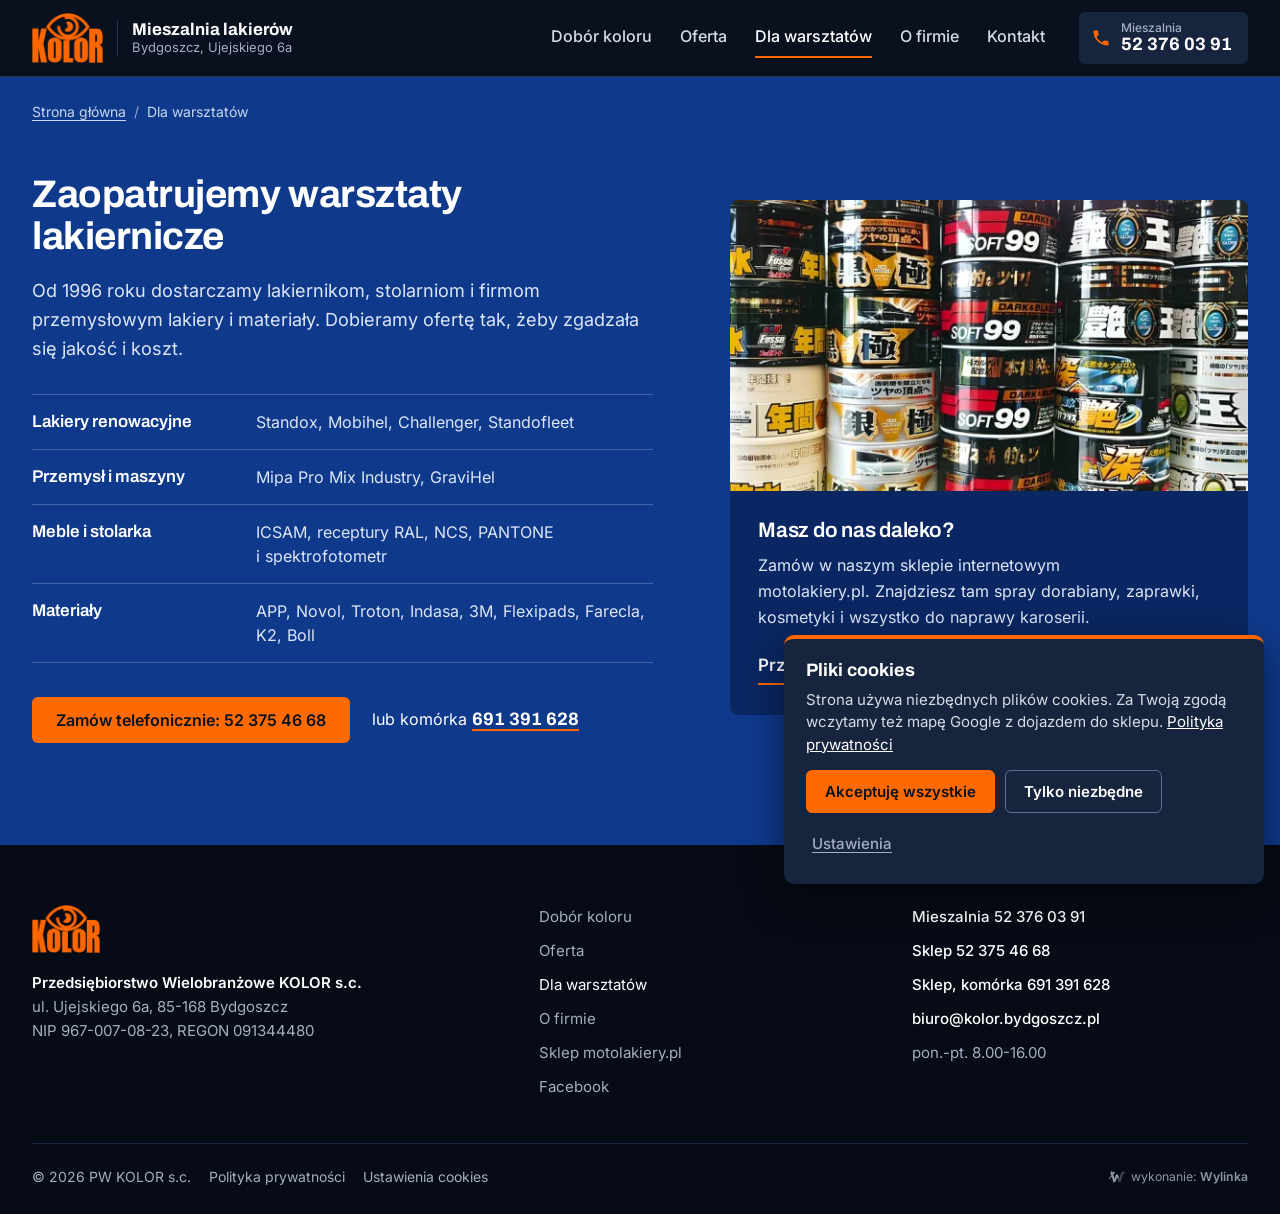
==== dla-warsztatow/index.html @ 421bf683 "Podstrony zamiast jednej strony: dobor-koloru, oferta, dla-warsztatow, o-firmie, kontakt (motyw 1.2." ====
<!doctype html>
<html lang="pl">
<head>
<meta charset="utf-8">
<meta name="viewport" content="width=device-width,initial-scale=1,viewport-fit=cover">
<title>Materiały lakiernicze dla warsztatów Bydgoszcz | KOLOR</title>
<meta name="description" content="Zaopatrzenie warsztatów lakierniczych, stolarni i przemysłu w Bydgoszczy od 1996 roku: Standox, Mobihel, Mipa, GraviHel, ICSAM, Novol, 3M.">
<link rel="canonical" href="https://disaster26.github.io/kolorbydgoszcz-koncepcja/dla-warsztatow/">
<meta name="robots" content="noindex, nofollow">
<meta property="og:type" content="website"><meta property="og:locale" content="pl_PL"><meta property="og:site_name" content="KOLOR - Mieszalnia lakierów">
<meta property="og:title" content="Materiały lakiernicze dla warsztatów Bydgoszcz | KOLOR"><meta property="og:description" content="Zaopatrzenie warsztatów lakierniczych, stolarni i przemysłu w Bydgoszczy od 1996 roku: Standox, Mobihel, Mipa, GraviHel, ICSAM, Novol, 3M."><meta property="og:url" content="https://disaster26.github.io/kolorbydgoszcz-koncepcja/dla-warsztatow/"><meta property="og:image" content="https://disaster26.github.io/kolorbydgoszcz-koncepcja/wp-content/themes/kolor/assets/img/og-kolor.jpg"><meta property="og:image:width" content="1200"><meta property="og:image:height" content="630">
<meta name="twitter:card" content="summary_large_image">
<script type="application/ld+json">{"@context":"https://schema.org","@graph":[{"@type":["AutoPartsStore","Store"],"@id":"https://disaster26.github.io/kolorbydgoszcz-koncepcja/#firma","name":"KOLOR - Mieszalnia lakierów","legalName":"Przedsiębiorstwo Wielobranżowe KOLOR s.c.","url":"https://disaster26.github.io/kolorbydgoszcz-koncepcja/","logo":"https://disaster26.github.io/kolorbydgoszcz-koncepcja/wp-content/themes/kolor/assets/img/logo-512.png","image":"https://disaster26.github.io/kolorbydgoszcz-koncepcja/wp-content/themes/kolor/assets/img/og-kolor.jpg","telephone":"+48 52 376 03 91","email":"biuro@kolor.bydgoszcz.pl","foundingDate":"1996","address":{"@type":"PostalAddress","streetAddress":"Ujejskiego 6a","postalCode":"85-168","addressLocality":"Bydgoszcz","addressRegion":"kujawsko-pomorskie","addressCountry":"PL"},"geo":{"@type":"GeoCoordinates","latitude":53.10901,"longitude":18.01024},"hasMap":"https://www.google.com/maps/search/?api=1\u0026query=Kolor%20s.c.%20Mieszalnia%20lakier%C3%B3w%20samochodowych%2C%20Ujejskiego%206a%2C%2085-168%20Bydgoszcz","openingHoursSpecification":[{"@type":"OpeningHoursSpecification","dayOfWeek":["Monday","Tuesday","Wednesday","Thursday","Friday"],"opens":"08:00","closes":"16:00"}],"taxID":"9670070823","contactPoint":[{"@type":"ContactPoint","telephone":"+48 52 376 03 91","contactType":"customer service","name":"Mieszalnia lakierów","areaServed":"PL","availableLanguage":"pl"},{"@type":"ContactPoint","telephone":"+48 52 375 46 68","contactType":"sales","name":"Sklep","areaServed":"PL","availableLanguage":"pl"},{"@type":"ContactPoint","telephone":"+48 691 391 628","contactType":"sales","name":"Sklep - telefon komórkowy","areaServed":"PL","availableLanguage":"pl"}],"sameAs":["https://www.facebook.com/PW-Kolor-lakiery-i-kosmetyki-samochodowe-467983583241650/","https://motolakiery.pl/"],"knowsAbout":["mieszalnia lakierów","dobór koloru lakieru","lakier w sprayu na zamówienie","lakiery samochodowe","lakiery motocyklowe","lakiery do mebli RAL NCS","lakiery przemysłowe","materiały lakiernicze"],"priceRange":"$$","identifier":[{"@type":"PropertyValue","propertyID":"REGON","value":"091344480"}]},{"@type":"BreadcrumbList","itemListElement":[{"@type":"ListItem","position":1,"name":"Strona główna","item":"https://disaster26.github.io/kolorbydgoszcz-koncepcja/"},{"@type":"ListItem","position":2,"name":"Dla warsztatów","item":"https://disaster26.github.io/kolorbydgoszcz-koncepcja/dla-warsztatow/"}]}]}</script>
<meta name="theme-color" content="#0A1220">
<link rel="icon" href="https://disaster26.github.io/kolorbydgoszcz-koncepcja/wp-content/themes/kolor/assets/img/favicon.png" type="image/png">
<link rel="apple-touch-icon" href="https://disaster26.github.io/kolorbydgoszcz-koncepcja/wp-content/themes/kolor/assets/img/apple-touch-icon.png">
<link rel="preload" as="font" type="font/woff2" href="https://disaster26.github.io/kolorbydgoszcz-koncepcja/wp-content/themes/kolor/assets/fonts/archivo-700-rdzen.woff2" crossorigin>
<link rel="preload" as="font" type="font/woff2" href="https://disaster26.github.io/kolorbydgoszcz-koncepcja/wp-content/themes/kolor/assets/fonts/archivo-700-pl.woff2" crossorigin>
<link rel="preload" as="font" type="font/woff2" href="https://disaster26.github.io/kolorbydgoszcz-koncepcja/wp-content/themes/kolor/assets/fonts/archivo-600-rdzen.woff2" crossorigin>
<link rel="preload" as="font" type="font/woff2" href="https://disaster26.github.io/kolorbydgoszcz-koncepcja/wp-content/themes/kolor/assets/fonts/archivo-600-pl.woff2" crossorigin>
<link rel="preload" as="font" type="font/woff2" href="https://disaster26.github.io/kolorbydgoszcz-koncepcja/wp-content/themes/kolor/assets/fonts/inter-400-rdzen.woff2" crossorigin>
<link rel="preload" as="font" type="font/woff2" href="https://disaster26.github.io/kolorbydgoszcz-koncepcja/wp-content/themes/kolor/assets/fonts/inter-400-pl.woff2" crossorigin>
<link rel="preload" as="font" type="font/woff2" href="https://disaster26.github.io/kolorbydgoszcz-koncepcja/wp-content/themes/kolor/assets/fonts/inter-500-rdzen.woff2" crossorigin>
<link rel="preload" as="font" type="font/woff2" href="https://disaster26.github.io/kolorbydgoszcz-koncepcja/wp-content/themes/kolor/assets/fonts/inter-500-pl.woff2" crossorigin>
<link rel="preload" as="font" type="font/woff2" href="https://disaster26.github.io/kolorbydgoszcz-koncepcja/wp-content/themes/kolor/assets/fonts/inter-600-rdzen.woff2" crossorigin>
<link rel="preload" as="font" type="font/woff2" href="https://disaster26.github.io/kolorbydgoszcz-koncepcja/wp-content/themes/kolor/assets/fonts/inter-600-pl.woff2" crossorigin>
<style id="kl-css">/* 1.1: fonty w małych plikach rdzenia (ASCII + polskie znaki), pełne pliki tylko dla rzadkich znaków (rozłączne unicode-range) */
@font-face{font-family:"Archivo";font-style:normal;font-weight:600;font-display:swap;src:url(https://disaster26.github.io/kolorbydgoszcz-koncepcja/wp-content/themes/kolor/assets/fonts/archivo-latin-ext-600-normal.woff2) format("woff2");unicode-range:U+0100-0101,U+0103,U+0108-0117,U+011A-0130,U+0132-0140,U+0145-0151,U+0154-0159,U+015C-0178,U+017D-017F,U+018F,U+0192,U+019D,U+01A0-01A1,U+01AF-01B0,U+01C4-01DC,U+01E6-01E7,U+01EA-01EB,U+01FA-021B,U+022A-022D,U+0230-0233,U+0237,U+0259,U+0272,U+1E24-1E25,U+1E62-1E63,U+1E6C-1E6D,U+1E80-1E85,U+1E9E,U+1EF2-1EF9,U+2020,U+20A1,U+20A3-20A4,U+20A6-20A7,U+20A9,U+20AB,U+20AD,U+20B1-20B2,U+20B5,U+20B9-20BA,U+20BC-20BD,U+2113}
@font-face{font-family:"Archivo";font-style:normal;font-weight:600;font-display:swap;src:url(https://disaster26.github.io/kolorbydgoszcz-koncepcja/wp-content/themes/kolor/assets/fonts/archivo-latin-600-normal.woff2) format("woff2");unicode-range:U+000D,U+00A1-00A8,U+00AA,U+00AC-00AF,U+00B1-00B6,U+00B8-00BA,U+00BC-00D2,U+00D4-00D6,U+00D8-00F2,U+00F4-00FF,U+0102,U+0131,U+0152-0153,U+02BC,U+02C6,U+02DA,U+02DC,U+0300-0301,U+0303-0304,U+0308-0309,U+0323,U+2009,U+201A,U+2032-2033,U+2039-203A,U+2044,U+2074,U+2122,U+2191,U+2193,U+2212,U+2215,U+FEFF}
@font-face{font-family:"Archivo";font-style:normal;font-weight:600;font-display:swap;src:url(https://disaster26.github.io/kolorbydgoszcz-koncepcja/wp-content/themes/kolor/assets/fonts/archivo-600-rdzen.woff2) format("woff2");unicode-range:U+0020-007E,U+00A0,U+00A9,U+00AB,U+00B0,U+00B7,U+00BB,U+00D3,U+00D7,U+00F3,U+2013-2014,U+2018-2019,U+201C-201E,U+2022,U+2026,U+20AC}
@font-face{font-family:"Archivo";font-style:normal;font-weight:600;font-display:swap;src:url(https://disaster26.github.io/kolorbydgoszcz-koncepcja/wp-content/themes/kolor/assets/fonts/archivo-600-pl.woff2) format("woff2");unicode-range:U+0104-0107,U+0118-0119,U+0141-0144,U+015A-015B,U+0179-017C}
@font-face{font-family:"Archivo";font-style:normal;font-weight:700;font-display:swap;src:url(https://disaster26.github.io/kolorbydgoszcz-koncepcja/wp-content/themes/kolor/assets/fonts/archivo-latin-ext-700-normal.woff2) format("woff2");unicode-range:U+0100-0101,U+0103,U+0108-0117,U+011A-0130,U+0132-0140,U+0145-0151,U+0154-0159,U+015C-0178,U+017D-017F,U+018F,U+0192,U+019D,U+01A0-01A1,U+01AF-01B0,U+01C4-01DC,U+01E6-01E7,U+01EA-01EB,U+01FA-021B,U+022A-022D,U+0230-0233,U+0237,U+0259,U+0272,U+1E24-1E25,U+1E62-1E63,U+1E6C-1E6D,U+1E80-1E85,U+1E9E,U+1EF2-1EF9,U+2020,U+20A1,U+20A3-20A4,U+20A6-20A7,U+20A9,U+20AB,U+20AD,U+20B1-20B2,U+20B5,U+20B9-20BA,U+20BC-20BD,U+2113}
@font-face{font-family:"Archivo";font-style:normal;font-weight:700;font-display:swap;src:url(https://disaster26.github.io/kolorbydgoszcz-koncepcja/wp-content/themes/kolor/assets/fonts/archivo-latin-700-normal.woff2) format("woff2");unicode-range:U+000D,U+00A1-00A8,U+00AA,U+00AC-00AF,U+00B1-00B6,U+00B8-00BA,U+00BC-00D2,U+00D4-00D6,U+00D8-00F2,U+00F4-00FF,U+0102,U+0131,U+0152-0153,U+02BC,U+02C6,U+02DA,U+02DC,U+0300-0301,U+0303-0304,U+0308-0309,U+0323,U+2009,U+201A,U+2032-2033,U+2039-203A,U+2044,U+2074,U+2122,U+2191,U+2193,U+2212,U+2215,U+FEFF}
@font-face{font-family:"Archivo";font-style:normal;font-weight:700;font-display:swap;src:url(https://disaster26.github.io/kolorbydgoszcz-koncepcja/wp-content/themes/kolor/assets/fonts/archivo-700-rdzen.woff2) format("woff2");unicode-range:U+0020-007E,U+00A0,U+00A9,U+00AB,U+00B0,U+00B7,U+00BB,U+00D3,U+00D7,U+00F3,U+2013-2014,U+2018-2019,U+201C-201E,U+2022,U+2026,U+20AC}
@font-face{font-family:"Archivo";font-style:normal;font-weight:700;font-display:swap;src:url(https://disaster26.github.io/kolorbydgoszcz-koncepcja/wp-content/themes/kolor/assets/fonts/archivo-700-pl.woff2) format("woff2");unicode-range:U+0104-0107,U+0118-0119,U+0141-0144,U+015A-015B,U+0179-017C}
@font-face{font-family:"Inter";font-style:normal;font-weight:400;font-display:swap;src:url(https://disaster26.github.io/kolorbydgoszcz-koncepcja/wp-content/themes/kolor/assets/fonts/inter-latin-ext-400-normal.woff2) format("woff2");unicode-range:U+0100-0103,U+0108-0117,U+011A-0130,U+0132-0140,U+0145-0148,U+014A-0151,U+0154-0159,U+015C-0178,U+017D-01C3,U+01C5-0254,U+0256-027B,U+027E-0284,U+0286-0290,U+0292-02A4,U+02A6-02BA,U+02BD-02C5,U+02C7-02CC,U+02CE-02D7,U+02DD-02FF,U+1D00,U+1D0D,U+1D1B,U+1D43,U+1D47-1D49,U+1D4D,U+1D4F-1D50,U+1D52,U+1D56-1D58,U+1D5B,U+1D62-1D65,U+1D9C,U+1DA0,U+1DBB,U+1DBF,U+1E00-1E9B,U+1E9D-1E9F,U+1EF2-1EFF,U+2020,U+20A0-20AB,U+20AD-20AF,U+20B1-20B5,U+20B8-20BA,U+20BC-20BF,U+2113,U+2C7C,U+2C7F,U+A7FF}
@font-face{font-family:"Inter";font-style:normal;font-weight:400;font-display:swap;src:url(https://disaster26.github.io/kolorbydgoszcz-koncepcja/wp-content/themes/kolor/assets/fonts/inter-latin-400-normal.woff2) format("woff2");unicode-range:U+00A1-00A8,U+00AA,U+00AC,U+00AE-00AF,U+00B1-00B6,U+00B8-00BA,U+00BC-00D2,U+00D4-00D6,U+00D8-00F2,U+00F4-00FF,U+0131,U+0152-0153,U+02BB-02BC,U+02C6,U+02DA,U+02DC,U+0300-0301,U+0303-0304,U+0308-0309,U+0323,U+2002,U+2009,U+200B,U+201A,U+2032-2033,U+2039-203A,U+2044,U+2122,U+2191,U+2193,U+2212,U+FEFF}
@font-face{font-family:"Inter";font-style:normal;font-weight:400;font-display:swap;src:url(https://disaster26.github.io/kolorbydgoszcz-koncepcja/wp-content/themes/kolor/assets/fonts/inter-400-rdzen.woff2) format("woff2");unicode-range:U+0020-007E,U+00A0,U+00A9,U+00AB,U+00B0,U+00B7,U+00BB,U+00D3,U+00D7,U+00F3,U+2013-2014,U+2018-2019,U+201C-201E,U+2022,U+2026,U+20AC}
@font-face{font-family:"Inter";font-style:normal;font-weight:400;font-display:swap;src:url(https://disaster26.github.io/kolorbydgoszcz-koncepcja/wp-content/themes/kolor/assets/fonts/inter-400-pl.woff2) format("woff2");unicode-range:U+0104-0107,U+0118-0119,U+0141-0144,U+015A-015B,U+0179-017C}
@font-face{font-family:"Inter";font-style:normal;font-weight:500;font-display:swap;src:url(https://disaster26.github.io/kolorbydgoszcz-koncepcja/wp-content/themes/kolor/assets/fonts/inter-latin-ext-500-normal.woff2) format("woff2");unicode-range:U+0100-0103,U+0108-0117,U+011A-0130,U+0132-0140,U+0145-0148,U+014A-0151,U+0154-0159,U+015C-0178,U+017D-01C3,U+01C5-0254,U+0256-027B,U+027E-0284,U+0286-0290,U+0292-02A4,U+02A6-02BA,U+02BD-02C5,U+02C7-02CC,U+02CE-02D7,U+02DD-02FF,U+1D00,U+1D0D,U+1D1B,U+1D43,U+1D47-1D49,U+1D4D,U+1D4F-1D50,U+1D52,U+1D56-1D58,U+1D5B,U+1D62-1D65,U+1D9C,U+1DA0,U+1DBB,U+1DBF,U+1E00-1E9B,U+1E9D-1E9F,U+1EF2-1EFF,U+2020,U+20A0-20AB,U+20AD-20AF,U+20B1-20B5,U+20B8-20BA,U+20BC-20BF,U+2113,U+2C7C,U+2C7F,U+A7FF}
@font-face{font-family:"Inter";font-style:normal;font-weight:500;font-display:swap;src:url(https://disaster26.github.io/kolorbydgoszcz-koncepcja/wp-content/themes/kolor/assets/fonts/inter-latin-500-normal.woff2) format("woff2");unicode-range:U+00A1-00A8,U+00AA,U+00AC,U+00AE-00AF,U+00B1-00B6,U+00B8-00BA,U+00BC-00D2,U+00D4-00D6,U+00D8-00F2,U+00F4-00FF,U+0131,U+0152-0153,U+02BB-02BC,U+02C6,U+02DA,U+02DC,U+0300-0301,U+0303-0304,U+0308-0309,U+0323,U+2002,U+2009,U+200B,U+201A,U+2032-2033,U+2039-203A,U+2044,U+2122,U+2191,U+2193,U+2212,U+FEFF}
@font-face{font-family:"Inter";font-style:normal;font-weight:500;font-display:swap;src:url(https://disaster26.github.io/kolorbydgoszcz-koncepcja/wp-content/themes/kolor/assets/fonts/inter-500-rdzen.woff2) format("woff2");unicode-range:U+0020-007E,U+00A0,U+00A9,U+00AB,U+00B0,U+00B7,U+00BB,U+00D3,U+00D7,U+00F3,U+2013-2014,U+2018-2019,U+201C-201E,U+2022,U+2026,U+20AC}
@font-face{font-family:"Inter";font-style:normal;font-weight:500;font-display:swap;src:url(https://disaster26.github.io/kolorbydgoszcz-koncepcja/wp-content/themes/kolor/assets/fonts/inter-500-pl.woff2) format("woff2");unicode-range:U+0104-0107,U+0118-0119,U+0141-0144,U+015A-015B,U+0179-017C}
@font-face{font-family:"Inter";font-style:normal;font-weight:600;font-display:swap;src:url(https://disaster26.github.io/kolorbydgoszcz-koncepcja/wp-content/themes/kolor/assets/fonts/inter-latin-ext-600-normal.woff2) format("woff2");unicode-range:U+0100-0103,U+0108-0117,U+011A-0130,U+0132-0140,U+0145-0148,U+014A-0151,U+0154-0159,U+015C-0178,U+017D-01C3,U+01C5-0254,U+0256-027B,U+027E-0284,U+0286-0290,U+0292-02A4,U+02A6-02BA,U+02BD-02C5,U+02C7-02CC,U+02CE-02D7,U+02DD-02FF,U+1D00,U+1D0D,U+1D1B,U+1D43,U+1D47-1D49,U+1D4D,U+1D4F-1D50,U+1D52,U+1D56-1D58,U+1D5B,U+1D62-1D65,U+1D9C,U+1DA0,U+1DBB,U+1DBF,U+1E00-1E9B,U+1E9D-1E9F,U+1EF2-1EFF,U+2020,U+20A0-20AB,U+20AD-20AF,U+20B1-20B5,U+20B8-20BA,U+20BC-20BF,U+2113,U+2C7C,U+2C7F,U+A7FF}
@font-face{font-family:"Inter";font-style:normal;font-weight:600;font-display:swap;src:url(https://disaster26.github.io/kolorbydgoszcz-koncepcja/wp-content/themes/kolor/assets/fonts/inter-latin-600-normal.woff2) format("woff2");unicode-range:U+00A1-00A8,U+00AA,U+00AC,U+00AE-00AF,U+00B1-00B6,U+00B8-00BA,U+00BC-00D2,U+00D4-00D6,U+00D8-00F2,U+00F4-00FF,U+0131,U+0152-0153,U+02BB-02BC,U+02C6,U+02DA,U+02DC,U+0300-0301,U+0303-0304,U+0308-0309,U+0323,U+2002,U+2009,U+200B,U+201A,U+2032-2033,U+2039-203A,U+2044,U+2122,U+2191,U+2193,U+2212,U+FEFF}
@font-face{font-family:"Inter";font-style:normal;font-weight:600;font-display:swap;src:url(https://disaster26.github.io/kolorbydgoszcz-koncepcja/wp-content/themes/kolor/assets/fonts/inter-600-rdzen.woff2) format("woff2");unicode-range:U+0020-007E,U+00A0,U+00A9,U+00AB,U+00B0,U+00B7,U+00BB,U+00D3,U+00D7,U+00F3,U+2013-2014,U+2018-2019,U+201C-201E,U+2022,U+2026,U+20AC}
@font-face{font-family:"Inter";font-style:normal;font-weight:600;font-display:swap;src:url(https://disaster26.github.io/kolorbydgoszcz-koncepcja/wp-content/themes/kolor/assets/fonts/inter-600-pl.woff2) format("woff2");unicode-range:U+0104-0107,U+0118-0119,U+0141-0144,U+015A-015B,U+0179-017C}
:root{
  --or:#FF6600;
  --btn:#E25500;
  --btn-h:#C94B00;
  --ink:#1E2124;
  --tx:#33383D;
  --mut:#5D646B;
  --line:#DADDE1;
  --jasna:#EEF0F2;
  --ciemna:#24282C;
  --hh:76px;
  --r:8px;
  --fh:"Archivo",system-ui,sans-serif;
  --fb:"Inter",system-ui,-apple-system,"Segoe UI",Roboto,sans-serif;
}
*,*::before,*::after{box-sizing:border-box}
html{scroll-behavior:smooth;scroll-padding-top:calc(var(--hh) + 8px);-webkit-text-size-adjust:100%}
body{margin:0;font:400 17px/1.6 var(--fb);color:var(--tx);background:#fff;overflow-x:hidden}
img{display:block;max-width:100%;height:auto}
a{color:inherit}
h1,h2,h3{font-family:var(--fh);color:var(--ink);margin:0;font-weight:700;letter-spacing:-.012em}
h2{font-size:clamp(30px,3vw,44px);line-height:1.1}
h3{font-size:21px;line-height:1.25;font-weight:600}
p{margin:0 0 1em}
.skip{position:absolute;left:-9999px}
.skip:focus{left:12px;top:12px;z-index:200;background:#fff;padding:8px 12px}
.wrap{width:min(1280px,100% - 64px);margin-inline:auto}
:focus-visible{outline:3px solid var(--or);outline-offset:2px}
.duzy{font-size:18px;line-height:1.6}
/* przyciski */
.btn{display:inline-flex;align-items:center;justify-content:center;gap:8px;font:600 16px/1 var(--fb);text-decoration:none;border-radius:6px;padding:15px 24px;border:0;cursor:pointer;transition:background .15s,color .15s;white-space:nowrap}
.btn-glowny{background:var(--btn);color:#fff}
.btn-glowny:hover{background:var(--btn-h)}
.btn-duzy{font-size:17px;padding:19px 32px}
.link-strz{display:inline-flex;align-items:center;gap:10px;font-weight:600;color:var(--ink);text-decoration:none;border-bottom:2px solid var(--or);padding-bottom:4px}
.link-strz svg{width:18px;height:18px;fill:none;stroke:currentColor;stroke-width:2;transition:transform .15s}
.link-strz:hover svg{transform:translateX(3px)}
.link-strz.jasny{color:#fff}
/* nagłówek */
.top{position:sticky;top:0;z-index:50;background:rgba(255,255,255,.97);box-shadow:0 1px 0 var(--line);backdrop-filter:saturate(1.2) blur(6px)}
.top-in{height:var(--hh);display:flex;align-items:center;gap:34px;width:min(1280px,100% - 64px);margin-inline:auto}
.logo{display:flex;align-items:center;gap:14px;text-decoration:none;flex:none}
.logo img{height:50px;width:auto}
.logo-tx{display:flex;flex-direction:column;line-height:1.2;padding-left:14px;border-left:1px solid var(--line)}
.logo-tx b{font:700 17px/1.15 var(--fh);color:var(--ink)}
.logo-tx span{font-size:13px;color:var(--mut)}
.nav{display:flex;gap:28px;margin-left:auto}
.nav a{text-decoration:none;font-weight:500;font-size:16px;color:var(--tx);padding:6px 0;border-bottom:2px solid transparent;white-space:nowrap}
.nav a:hover{border-color:var(--or);color:var(--ink)}
.top-tel{display:flex;align-items:center;gap:10px;text-decoration:none;color:var(--ink);white-space:nowrap;background:var(--jasna);padding:9px 16px 9px 12px;border-radius:6px}
.top-tel:hover{background:#E3E6E9}
.top-tel svg{width:20px;height:20px;fill:var(--btn);flex:none}
.top-tel span{display:flex;flex-direction:column;font:700 18px/1.1 var(--fh)}
.top-tel small{font:500 12px/1.2 var(--fb);color:var(--mut)}
.burger{display:none;width:46px;height:46px;border:0;background:none;padding:11px;cursor:pointer;margin-right:-8px}
.burger span{display:block;height:2px;background:var(--ink);margin:5px 0;border-radius:2px;transition:transform .2s,opacity .2s}
.burger[aria-expanded="true"] span:nth-child(1){transform:translateY(7px) rotate(45deg)}
.burger[aria-expanded="true"] span:nth-child(2){opacity:0}
.burger[aria-expanded="true"] span:nth-child(3){transform:translateY(-7px) rotate(-45deg)}
.menu-mob{position:absolute;left:0;right:0;top:100%;box-shadow:0 18px 30px rgba(20,24,28,.18);border-top:1px solid var(--line);background:#fff;padding:6px 20px 24px;max-height:calc(100svh - var(--hh));overflow:auto}
.menu-mob nav a{display:block;padding:13px 2px;font:600 20px/1.3 var(--fh);color:var(--ink);text-decoration:none;border-bottom:1px solid var(--line)}
.menu-mob-kontakt{display:grid;gap:14px;margin-top:20px}
.menu-mob-kontakt .btn{width:100%;padding:17px}
.menu-mob-tel{display:grid;grid-template-columns:1fr 1fr;gap:10px}
.menu-mob-tel a{display:flex;flex-direction:column;text-decoration:none;background:var(--jasna);border-radius:6px;padding:10px 14px;font:700 18px/1.2 var(--fh);color:var(--ink)}
.menu-mob-tel small{font:500 13px/1.3 var(--fb);color:var(--mut)}
.menu-mob-godz{margin:0;font-size:15px;color:var(--mut);text-align:center;line-height:1.5}
/* hero */
.hero{position:relative;height:calc(100svh - var(--hh));min-height:560px;overflow:hidden;background:#2b2f33;display:flex;align-items:flex-end}
.hero-foto{position:absolute;inset:0;touch-action:pan-y}
.slide{position:absolute;inset:0;margin:0;opacity:0;transition:opacity 1.1s ease}
.slide.on{opacity:1}
.slide picture{display:contents}
.slide img{width:100%;height:100%;object-fit:cover;object-position:60% 50%}
.hero-foto::after{content:"";position:absolute;inset:0;pointer-events:none;background:linear-gradient(90deg,rgba(18,20,23,.78) 0%,rgba(18,20,23,.55) 34%,rgba(18,20,23,.12) 62%,rgba(18,20,23,0) 78%),linear-gradient(0deg,rgba(18,20,23,.5) 0%,rgba(18,20,23,0) 45%)}
.hero-in{position:relative;z-index:2;width:min(1280px,100% - 64px);margin:0 auto;padding-bottom:clamp(56px,10vh,110px)}
.hero h1{color:#fff;font-size:clamp(46px,4.7vw,80px);line-height:1.04;max-width:10.5em;letter-spacing:-.008em}
.hero .lead{color:rgba(255,255,255,.94);font-size:clamp(17px,1.3vw,20px);line-height:1.55;max-width:33em;margin:24px 0 34px}
.hero-akcje{display:flex;align-items:center;gap:28px;flex-wrap:wrap}
.hero-adr{margin:0;color:#fff;font-weight:600;line-height:1.35;padding-left:18px;border-left:3px solid var(--or)}
.hero-adr span{display:block;font-weight:400;color:rgba(255,255,255,.85);font-size:15px}
.hero-kropki{position:absolute;z-index:3;right:max(32px,calc((100% - 1280px)/2));bottom:clamp(56px,10vh,110px);display:flex;gap:10px;background:rgba(18,20,23,.45);padding:10px 14px;border-radius:20px}
.hero-kropki button{width:34px;height:4px;border:0;padding:0;background:rgba(255,255,255,.5);border-radius:2px;cursor:pointer}
.hero-kropki button.on{background:var(--or)}
.hero-kropki button::before{content:"";display:block;height:24px;margin-top:-10px}
/* sekcje */
.sek{padding:clamp(72px,8vw,120px) 0}
.sek-jasna{background:var(--jasna)}
.sek-ciemna{background:var(--ciemna);color:#C3C8CD}
.sek-ciemna h2,.sek-ciemna h3{color:#fff}
.sek-head{max-width:760px;margin-bottom:clamp(34px,4vw,54px)}
.sek-head p{margin:16px 0 0;font-size:18px;color:var(--mut)}
/* dobór */
.dobor{display:grid;grid-template-columns:minmax(0,1.05fr) minmax(0,1fr);gap:clamp(40px,6vw,96px);align-items:center}
.dobor-foto{margin:0}
.dobor-foto img{width:100%;aspect-ratio:4/3.4;object-fit:cover;object-position:45% 50%;border-radius:var(--r)}
.dobor-foto figcaption{font-size:14px;color:var(--mut);margin-top:10px}
.dobor-tx h2{max-width:13em}
.dobor-tx .duzy{margin:20px 0 28px;color:var(--tx)}
.formy{margin:0 0 30px;border-top:1px solid var(--line)}
.formy div{display:grid;grid-template-columns:minmax(0,1fr) auto;column-gap:20px;padding:16px 0;border-bottom:1px solid var(--line)}
.formy dt{font:600 18px/1.3 var(--fh);color:var(--ink);grid-column:1}
.formy dd{margin:4px 0 0;grid-column:1;font-size:15.5px;color:var(--mut);line-height:1.5}
.formy dd.czas{grid-column:2;grid-row:1 / span 2;align-self:center;margin:0;font:700 16px/1.2 var(--fh);color:var(--btn);text-align:right;white-space:nowrap}
/* oferta */
.oferta{display:grid;grid-template-columns:repeat(3,minmax(0,1fr));gap:22px}
.of{background:#fff;border-radius:var(--r);overflow:hidden;display:flex;flex-direction:column}
.of-foto{aspect-ratio:16/10;overflow:hidden;background:#d5d8db}
.of-foto img{width:100%;height:100%;object-fit:cover;transition:transform .5s ease}
.of:hover .of-foto img{transform:scale(1.03)}
.of-tx{padding:22px 24px 26px}
.of-tx h3{margin-bottom:8px}
.of-tx p{margin:0;font-size:16px;color:var(--mut);line-height:1.55}
.reszta{margin-top:clamp(40px,5vw,64px);display:grid;grid-template-columns:minmax(0,1fr) minmax(0,3fr);gap:24px 40px;padding-top:30px;border-top:1px solid #CDD1D5}
.reszta ul{list-style:none;margin:0;padding:0;display:grid;grid-template-columns:repeat(2,minmax(0,1fr));gap:10px 40px}
.reszta li{position:relative;padding-left:20px;font-size:16px;line-height:1.5}
.reszta li::before{content:"";position:absolute;left:0;top:.62em;width:8px;height:8px;background:var(--or);border-radius:50%}
/* galeria */
.sek-head-rz{display:flex;justify-content:space-between;align-items:flex-end;gap:30px;max-width:none}
.sek-head-rz>div:first-child{max-width:720px}
.rz-nav{display:flex;gap:10px;flex:none}
.rz-nav button{width:52px;height:52px;border-radius:50%;border:1px solid #C9CDD2;background:#fff;cursor:pointer;display:grid;place-items:center;transition:background .15s,border-color .15s}
.rz-nav button:hover:not(:disabled){border-color:var(--ink)}
.rz-nav button:disabled{opacity:.35;cursor:default}
.rz-nav svg{width:22px;height:22px;fill:none;stroke:var(--ink);stroke-width:2}
.rz-tor{display:flex;gap:22px;overflow-x:auto;scroll-snap-type:x mandatory;padding:0 max(32px,calc((100% - 1280px)/2));scroll-padding:0 max(32px,calc((100% - 1280px)/2));scrollbar-width:none;cursor:grab;-webkit-overflow-scrolling:touch}
.rz-tor::-webkit-scrollbar{display:none}
.rz-tor.ciag{cursor:grabbing;scroll-snap-type:none}
.rz{flex:0 0 min(640px,86vw);margin:0;scroll-snap-align:start}
.rz img{width:100%;aspect-ratio:16/10;object-fit:cover;border-radius:var(--r);user-select:none;-webkit-user-drag:none;pointer-events:none}
.rz figcaption{margin-top:12px;font:600 17px/1.3 var(--fh);color:var(--ink)}
/* warsztaty */
.warsztaty{display:grid;grid-template-columns:minmax(0,1.2fr) minmax(0,1fr);gap:clamp(40px,6vw,90px);align-items:center}
.ws-tx .duzy{margin:20px 0 30px;color:#C3C8CD}
.ws-lista{list-style:none;margin:0 0 34px;padding:0;border-top:1px solid #3B4045}
.ws-lista li{display:grid;grid-template-columns:minmax(0,13em) minmax(0,1fr);gap:16px;padding:15px 0;border-bottom:1px solid #3B4045;font-size:16px;line-height:1.5}
.ws-lista b{color:#fff;font:600 17px/1.4 var(--fh)}
.ws-sklep{background:#2E3337;border-radius:var(--r);overflow:hidden}
.ws-sklep img{width:100%;aspect-ratio:16/9;object-fit:cover}
.ws-sklep div{padding:26px 28px 30px}
.ws-sklep p{margin:10px 0 22px;font-size:16px}
/* o firmie */
.ofirmie{display:grid;grid-template-columns:minmax(0,1.15fr) minmax(0,1fr);gap:clamp(40px,6vw,90px);align-items:center}
.of-zdj img{width:100%;aspect-ratio:16/10.5;object-fit:cover;border-radius:var(--r)}
.ofirmie-tx h2{margin-bottom:22px;max-width:12em}
.ofirmie-tx p{font-size:17.5px}
.podpis{font:600 17px/1.4 var(--fh);color:var(--ink);padding-top:14px;border-top:3px solid var(--or);display:inline-block;margin-top:6px}
/* kontakt */
.kontakt{display:grid;grid-template-columns:minmax(0,1fr) minmax(0,1fr);gap:clamp(40px,5vw,80px);align-items:start}
.kt-dane>p{font-size:18px;color:var(--mut);margin:18px 0 26px}
.kt-lista{list-style:none;margin:0 0 28px;padding:0;border-top:1px solid #CDD1D5}
.kt-lista li{display:grid;grid-template-columns:7.5em minmax(0,1fr);gap:14px;padding:13px 0;border-bottom:1px solid #CDD1D5;align-items:baseline}
.kt-lista span{font-size:15px;color:var(--mut)}
.kt-lista a{font:700 20px/1.3 var(--fh);color:var(--ink);text-decoration:none;overflow-wrap:anywhere}
.kt-lista a[href^="mailto"]{font-size:18px}
.kt-lista a:hover{color:var(--btn)}
.kt-lista b{font-weight:600;color:var(--ink)}
.mapa{position:relative;border-radius:var(--r);overflow:hidden;background:#dfe2e5}
.mapa iframe{display:block;width:100%;height:280px;border:0}
.mapa-link{position:absolute;right:12px;bottom:12px;background:#fff;color:var(--ink);text-decoration:none;font-weight:600;font-size:15px;padding:10px 14px;border-radius:6px;box-shadow:0 2px 10px rgba(0,0,0,.18)}
.form{background:#fff;border-radius:var(--r);padding:clamp(24px,3vw,40px);display:grid;gap:16px;box-shadow:0 1px 0 #D5D9DD}
.form h3{font-size:24px;margin-bottom:4px}
.form label{display:grid;gap:6px;font-size:15px;font-weight:500;color:var(--ink)}
.pola2{display:grid;grid-template-columns:minmax(0,1fr) minmax(0,1fr);gap:16px}
.form input:not([type=checkbox]):not([type=file]),.form select,.form textarea{width:100%;font:400 16px/1.4 var(--fb);color:var(--ink);background:#F7F8F9;border:1px solid #C9CED3;border-radius:6px;padding:13px 14px}
.form textarea{resize:vertical;min-height:92px}
.form input:focus,.form select:focus,.form textarea:focus{outline:0;border-color:var(--btn);background:#fff;box-shadow:0 0 0 3px rgba(226,85,0,.15)}
.plik{position:relative;border:1.5px dashed #BFC4CA;border-radius:6px;padding:14px 16px;cursor:pointer;background:#FAFBFB}
.plik:hover{border-color:var(--btn)}
.plik input{position:absolute;inset:0;opacity:0;cursor:pointer;width:100%}
.plik span{display:block;font-weight:400;color:var(--mut);font-size:14px;line-height:1.45}
.plik b{display:block;color:var(--ink);font-weight:600;font-size:15px}
.zgoda{display:flex !important;grid-template-columns:none;align-items:flex-start;gap:10px !important;font-weight:400 !important;font-size:14px !important;color:var(--mut) !important;line-height:1.45}
.zgoda input{width:18px;height:18px;margin:1px 0 0;accent-color:var(--btn);flex:none}
.form .btn{width:100%;margin-top:4px}
.form-info{margin:0;font-size:15px;min-height:0}
.form-info.ok{color:#1F7A3A}
.form-info.blad{color:#B42318}
/* stopka */
.stopka{background:#1A1D20;color:#AEB4BA;padding:60px 0 26px;font-size:15px}
.stopka a{text-decoration:none}
.stopka a:hover{color:#fff}
.stopka-in{display:grid;grid-template-columns:minmax(0,1.4fr) minmax(0,1fr) minmax(0,1fr);gap:36px}
.st-firma img{height:48px;width:auto;margin-bottom:18px}
.st-firma p{margin:0;line-height:1.6}
.st-firma b{color:#fff;font-weight:600}
.st-nav,.st-kontakt{display:grid;gap:10px;align-content:start}
.st-kontakt a{color:#fff;font-weight:500}
.stopka-dol{display:flex;justify-content:space-between;align-items:center;gap:16px;flex-wrap:wrap;margin-top:44px;padding-top:22px;border-top:1px solid #33383D;font-size:14px}
.stopka .wylinka-badge{color:#AEB4BA}
.przesun{display:none;margin:12px 0 0;font-size:14px;color:var(--mut)}
/* pasek mobilny */
.mob-pasek{display:none}
/* szerokości */
@media (max-width:1240px){
  .nav{gap:22px}
  .nav a{font-size:15px}
  .logo-tx span{display:none}
}
@media (max-width:1100px){
  .nav{display:none}
  .burger{display:block}
  .top-tel{margin-left:auto}
  .top-in{gap:18px}
}
@media (max-height:820px) and (min-width:761px){
  .hero h1{font-size:clamp(42px,4.2vw,64px)}
  .hero .lead{margin:18px 0 26px;font-size:17px}
  .hero-in{padding-bottom:56px}
  .hero-kropki{bottom:56px}
}
@media (max-width:900px){
  .dobor,.warsztaty,.ofirmie,.kontakt{grid-template-columns:minmax(0,1fr)}
  .oferta{grid-template-columns:repeat(2,minmax(0,1fr))}
  .reszta{grid-template-columns:minmax(0,1fr)}
  .stopka-in{grid-template-columns:minmax(0,1fr) minmax(0,1fr)}
  .st-firma{grid-column:1 / -1}
}
@media (max-width:760px){
  :root{--hh:64px}
  body{font-size:16.5px}
  .wrap,.top-in{width:calc(100% - 40px)}
  .logo img{height:40px}
  .logo{gap:11px}
  .logo-tx{padding-left:11px}
  .logo-tx b{font-size:15px}
  .top-tel{padding:0;width:46px;height:46px;justify-content:center;border-radius:50%}
  .top-tel span{display:none}
  .top-tel svg{width:21px;height:21px}
  .menu-mob{padding:4px 20px 22px}
  .hero{flex-direction:column;align-items:stretch;background:#fff;height:auto;min-height:calc(100svh - var(--hh))}
  .hero-foto{position:relative;inset:auto;flex:1 1 auto;min-height:min(60vw,30svh);align-self:stretch;width:100%}
  .hero-foto::after{background:linear-gradient(0deg,rgba(18,20,23,.28) 0%,rgba(18,20,23,0) 30%)}
  .slide img{object-position:50% 50%}
  .hero-in{flex:0 0 auto;width:calc(100% - 40px);padding:clamp(18px,3.2svh,28px) 0 clamp(18px,3.4svh,30px)}
  .hero h1{color:var(--ink);font-size:clamp(31px,min(8.6vw,5.1svh),40px);line-height:1.07;max-width:none}
  .hero .lead{color:var(--tx);font-size:clamp(15.5px,2.25svh,17px);line-height:1.5;margin:clamp(10px,1.6svh,16px) 0 26px}
  .hero-akcje{display:block}
  .hero-akcje .btn{width:100%}
  .hero-adr{display:none}
  .hero-kropki{right:14px;bottom:12px;padding:8px 10px;gap:7px}
  .hero-kropki button{width:22px}
  .sek{padding:64px 0}
  h2{font-size:clamp(27px,7.4vw,32px)}
  .duzy,.sek-head p,.kt-dane>p{font-size:16.5px}
  .dobor{gap:30px}
  .dobor-foto img{aspect-ratio:16/11}
  .formy div{grid-template-columns:minmax(0,1fr)}
  .formy dd.czas{grid-column:1;grid-row:auto;text-align:left;margin-top:6px;font-size:15px}
  .oferta{display:flex;gap:14px;overflow-x:auto;scroll-snap-type:x mandatory;margin:0 -20px;padding:0 20px 4px;scroll-padding:0 20px;scrollbar-width:none}
  .oferta::-webkit-scrollbar{display:none}
  .of{flex:0 0 80%;scroll-snap-align:start}
  .of-tx{padding:16px 18px 20px}
  .of-tx h3{font-size:19px;margin-bottom:6px}
  .of-tx p{font-size:15px;line-height:1.5}
  .przesun{display:block}
  .reszta ul{grid-template-columns:minmax(0,1fr);gap:8px}
  .rz-nav{display:none}
  .rz-tor{padding:0 20px;scroll-padding:0 20px;gap:14px}
  .rz img{aspect-ratio:4/3}
  .ws-lista li{grid-template-columns:minmax(0,1fr);gap:2px}
  .ws-akcje .btn{width:100%;white-space:normal;text-align:center;line-height:1.3}
  .ws-sklep div{padding:22px 20px 24px}
  .kt-lista{display:grid;grid-template-columns:minmax(0,1fr) minmax(0,1fr);column-gap:16px}
  .kt-lista li{grid-template-columns:minmax(0,1fr);gap:2px;grid-column:1 / -1}
  .kt-lista li:nth-child(-n+2){grid-column:auto}
  .pola2{grid-template-columns:minmax(0,1fr)}
  .mapa iframe{height:230px}
  .stopka{padding-bottom:90px}
  .stopka-in{grid-template-columns:minmax(0,1fr) minmax(0,1fr);gap:30px 20px}
  .st-kontakt{grid-column:1 / -1}
  .st-nav{grid-column:1 / -1;grid-template-columns:minmax(0,1fr) minmax(0,1fr);column-gap:20px}
  .stopka-dol{flex-direction:column;align-items:flex-start}
  .mob-pasek{display:grid;grid-template-columns:minmax(0,1fr) minmax(0,1.3fr);gap:10px;position:fixed;left:0;right:0;bottom:0;z-index:60;padding:10px 12px calc(10px + env(safe-area-inset-bottom));background:#fff;box-shadow:0 -4px 18px rgba(20,24,28,.14);transform:translateY(110%);transition:transform .25s ease}
  .mob-pasek.widac{transform:none}
  .mob-pasek a{display:flex;align-items:center;justify-content:center;gap:8px;height:50px;border-radius:6px;text-decoration:none;font-weight:600;font-size:16px;background:var(--jasna);color:var(--ink)}
  .mob-pasek svg{width:18px;height:18px;fill:var(--btn)}
  .mob-pasek .mob-cta{background:var(--btn);color:#fff}
}
@media (max-width:380px){
  .logo-tx b{font-size:14px}
  .of{grid-template-columns:100px minmax(0,1fr)}
}
@media (prefers-reduced-motion:reduce){
  html{scroll-behavior:auto}
  .slide,.of-foto img,.mob-pasek{transition:none}
}
/* ===== dodatki wersji WordPress ===== */
.ik{display:block;width:20px;height:20px;flex:none}
.top-tel .ik{color:var(--btn);width:20px;height:20px}
.mob-pasek .ik{color:var(--btn);width:18px;height:18px}
.link-strz .ik{width:18px;height:18px;transition:transform .15s}
.link-strz:hover .ik{transform:translateX(3px)}
.rz-nav .ik{width:22px;height:22px;color:var(--ink)}
.rz-a{display:block;border-radius:var(--r);overflow:hidden;cursor:zoom-in}
.rz-tor.ciag .rz-a{cursor:grabbing}
.rz-a img{transition:transform .5s ease}
.rz-a:hover img{transform:scale(1.02)}
.pulapka{position:absolute !important;left:-9999px;width:1px;height:1px;overflow:hidden}
.form label small{font-weight:400;color:var(--mut)}
.zgoda a{color:var(--ink)}
.form-info.demo{color:#7A4A00;background:#FFF3E6;border-left:3px solid var(--or);padding:10px 12px;border-radius:4px}
.form button[disabled]{opacity:.65;cursor:wait}
.kt-uwaga{display:block;font-weight:500;color:var(--btn);font-size:14px;margin-top:2px}
/* mapa: zaślepka do czasu zgody */
.mapa{min-height:280px}
.mz{height:280px;display:flex;flex-direction:column;justify-content:center;align-items:flex-start;gap:10px;padding:24px 26px;background:linear-gradient(135deg,#E3E6E9,#EEF0F2)}
.mz p{margin:0}
.mz-n{font:600 18px/1.35 var(--fh);color:var(--ink)}
.mz-n b{font-weight:700}
.mz-a{font-size:14.5px;color:var(--mut);max-width:26em}
.mz-pokaz{font:600 15px/1 var(--fb);background:var(--ink);color:#fff;border:0;border-radius:6px;padding:12px 16px;cursor:pointer}
.mz-pokaz:hover{background:#000}
.mapa.wczytana .mz{display:none}
/* stopka - linki dolne */
.st-linki{display:flex;flex-wrap:wrap;gap:6px 18px;margin:0;align-items:center}
.st-linki a,.st-cookies{color:#AEB4BA}
.st-cookies{background:none;border:0;padding:0;font:inherit;cursor:pointer;text-decoration:none}
.st-cookies:hover{color:#fff}
/* baner cookies */
.ck{position:fixed;z-index:90;left:16px;right:16px;bottom:16px;display:flex;justify-content:flex-end;pointer-events:none}
.ck[hidden]{display:none}
.ck-in{pointer-events:auto;width:min(480px,100%);background:#fff;color:var(--tx);border-radius:10px;box-shadow:0 12px 40px rgba(20,24,28,.28);padding:20px 22px;border-top:4px solid var(--or)}
.ck-tyt{font:700 18px/1.3 var(--fh);color:var(--ink);margin:0 0 6px}
.ck-tekst{font-size:15px;line-height:1.5;margin:0 0 14px}
.ck-tekst a{color:var(--ink)}
.ck-ust{display:grid;gap:10px;margin:0 0 14px}
.ck-ust[hidden]{display:none}
.ck-kat{display:flex;gap:10px;align-items:flex-start;font-size:14.5px;line-height:1.45}
.ck-kat input{width:18px;height:18px;margin-top:2px;accent-color:var(--btn);flex:none}
.ck-kat b{display:block;color:var(--ink)}
.ck-akcje{display:flex;flex-wrap:wrap;gap:10px;align-items:center}
.ck-b{font:600 15px/1 var(--fb);border-radius:6px;padding:13px 18px;cursor:pointer;border:1px solid var(--ink)}
.ck-tak,.ck-zapisz{background:var(--btn);border-color:var(--btn);color:#fff}
.ck-tak:hover,.ck-zapisz:hover{background:var(--btn-h)}
.ck-nie{background:#fff;color:var(--ink)}
.ck-nie:hover{background:var(--jasna)}
.ck-l{background:none;border:0;font:500 15px/1 var(--fb);color:var(--mut);cursor:pointer;padding:13px 6px;text-decoration:underline;text-underline-offset:3px}
.ck-b[hidden],.ck-l[hidden]{display:none}
/* powiększenie zdjęć */
.lb{position:fixed;inset:0;z-index:100;background:rgba(14,16,18,.97);display:flex;flex-direction:column}
.lb[hidden]{display:none}
.lb-scena{flex:1;display:flex;align-items:center;justify-content:center;padding:56px 70px 10px;min-height:0;touch-action:pan-y}
.lb-scena img{max-width:100%;max-height:100%;object-fit:contain;border-radius:4px;user-select:none}
.lb-pasek{display:flex;justify-content:space-between;gap:16px;margin:0;padding:12px 20px calc(16px + env(safe-area-inset-bottom));color:#E3E6E9;font-size:15px}
.lb-licz{color:#AEB4BA;white-space:nowrap}
.lb-b{position:absolute;width:48px;height:48px;border-radius:50%;border:0;background:rgba(255,255,255,.12);color:#fff;cursor:pointer;display:grid;place-items:center}
.lb-b:hover{background:rgba(255,255,255,.24)}
.lb-b .ik{width:24px;height:24px}
.lb-zamknij{top:12px;right:12px}
.lb-pop{left:12px;top:50%;transform:translateY(-50%)}
.lb-nast{right:12px;top:50%;transform:translateY(-50%)}
/* podstrony (polityka, 404) */
.podstrona{padding:clamp(48px,6vw,90px) 0 clamp(64px,7vw,110px)}
.wrap-waski{width:min(820px,100% - 64px)}
.okruszki{font-size:14px;color:var(--mut);margin:0 0 18px}
.okruszki a{color:var(--mut)}
.podstrona h1{font-size:clamp(34px,4vw,52px);line-height:1.08;margin-bottom:16px}
.podstrona-lead{font-size:18px;color:var(--mut);margin:0 0 30px}
.tresc h2{font-size:clamp(22px,2.2vw,28px);margin:38px 0 12px;padding-top:22px;border-top:1px solid var(--line)}
.tresc h2:first-child{margin-top:0;padding-top:0;border-top:0}
.tresc ul{padding-left:20px}
.tresc li{margin:0 0 8px}
.tresc li::marker{color:var(--or)}
.tresc a{color:var(--btn-h)}
.tresc-data{margin-top:36px;font-size:14px;color:var(--mut)}
.podstrona-404 .btn{margin-top:8px}
@media (max-width:760px){
  .wrap-waski{width:calc(100% - 40px)}
  .mapa,.mz{min-height:230px;height:auto}
  .mz{padding:20px}
  .ck{left:10px;right:10px;bottom:10px}
  .ck-in{padding:14px 16px 16px}
  .ck-tyt{font-size:16px;margin-bottom:4px}
  .ck-tekst{font-size:14px;margin-bottom:12px}
  .ck-b{flex:1 1 auto;text-align:center;padding:14px 12px}
  .ck-l{width:100%;padding:8px 0 2px;text-align:left}
  .lb-scena{padding:60px 8px 8px}
  .lb-pop,.lb-nast{top:auto;bottom:62px;transform:none}
  .st-linki{flex-direction:column;align-items:flex-start;gap:8px}
}
@media (prefers-reduced-motion:reduce){
  .rz-a img,.link-strz .ik{transition:none}
}
/* ===== kolorystyka wg uwag klienta 09.11: ciemniejsze tło, granat + pomarańcz z logo ===== */
:root{
  --or:#FF6600;
  --btn:#FF6A00;
  --btn-h:#FF8A33;
  --btn-tx:#0A1220;
  --ink:#FFFFFF;
  --tx:#D5DCE6;
  --mut:#A3AFC1;
  --line:#26354F;
  --bg:#0A1220;
  --bg2:#101B30;
  --karta:#16243D;
  --granat:#0F3A8C;
  --jasna:#101B30;
  --ciemna:#0F3A8C;
}
body{background:var(--bg);color:var(--tx)}
:focus-visible{outline-color:#5B9BFF}
.btn-glowny{background:var(--btn);color:var(--btn-tx)}
.btn-glowny:hover{background:var(--btn-h)}
.link-strz{color:#fff}
.skip:focus{background:var(--bg);color:#fff}
/* nagłówek */
.top{background:rgba(10,18,32,.96);box-shadow:0 1px 0 var(--line)}
.logo-tx{border-left-color:var(--line)}
.logo-tx b{color:#fff}
.nav a{color:var(--tx)}
.nav a:hover{color:#fff}
.top-tel{background:var(--karta);color:#fff}
.top-tel:hover{background:#1E3050}
.top-tel .ik{color:var(--or)}
.top-tel small{color:var(--mut)}
.burger span{background:#fff}
.menu-mob{background:var(--bg);border-top-color:var(--line)}
.menu-mob nav a{color:#fff;border-bottom-color:var(--line)}
.menu-mob-tel a{background:var(--karta);color:#fff}
.menu-mob-tel .mm-kom{grid-column:1 / -1}
/* pierwszy ekran: granatowy przyciemniacz zamiast szarego */
.hero{background:var(--bg)}
.hero-foto::after{background:linear-gradient(90deg,rgba(8,16,32,.86) 0%,rgba(8,16,32,.62) 34%,rgba(8,16,32,.16) 62%,rgba(8,16,32,0) 78%),linear-gradient(0deg,rgba(8,16,32,.6) 0%,rgba(8,16,32,0) 45%)}
.hero-kropki{background:rgba(8,16,32,.6)}
/* sekcje */
.sek{background:var(--bg)}
.sek-jasna{background:var(--bg2)}
.sek-ciemna{background:var(--granat);color:#DCE6F7}
.sek-head p,.kt-dane>p{color:var(--mut)}
.dobor-foto figcaption{color:var(--mut)}
.dobor-tx .duzy{color:var(--tx)}
.formy,.formy div{border-color:var(--line)}
.formy dd{color:var(--mut)}
.formy dd.czas{color:#FF8A33}
.of{background:var(--karta)}
.of-foto{background:#1E2D47}
.of-tx p{color:var(--mut)}
.reszta{border-top-color:var(--line)}
.reszta li{color:var(--tx)}
.rz-nav button{background:var(--karta);border-color:#33466A}
.rz-nav button:hover:not(:disabled){border-color:#fff}
.rz-nav .ik{color:#fff}
.rz figcaption{color:#fff}
/* warsztaty: pełny granat */
.ws-tx .duzy{color:#DCE6F7}
.ws-lista{border-top-color:rgba(255,255,255,.22)}
.ws-lista li{border-bottom-color:rgba(255,255,255,.22);color:#DCE6F7}
.ws-sklep{background:#0A2763}
.ws-sklep p{color:#DCE6F7}
.ws-akcje{display:flex;flex-wrap:wrap;align-items:center;gap:14px 22px}
.ws-kom{color:#fff;text-decoration:none;font-size:16px}
.ws-kom b{font:700 18px/1.2 var(--fh);border-bottom:2px solid var(--or)}
.ws-kom:hover b{color:#FFB27A}
/* o firmie */
.podpis{color:#fff}
/* kontakt */
.kt-lista,.kt-lista li{border-color:var(--line)}
.kt-lista span{color:var(--mut)}
.kt-lista a{color:#fff}
.kt-lista a:hover{color:#FF8A33}
.kt-lista b{color:#fff}
.kt-uwaga{color:#FF8A33}
.mapa{background:var(--karta)}
.mz{background:var(--karta)}
.mz-n{color:#fff}
.mz-a{color:var(--mut)}
.mz-pokaz{background:var(--btn);color:var(--btn-tx)}
.mz-pokaz:hover{background:var(--btn-h)}
.mapa-link{background:#fff;color:#0A1220}
.form{background:var(--karta);box-shadow:none;border:1px solid var(--line)}
.form label{color:#fff}
.form label small{color:var(--mut)}
.form input:not([type=checkbox]):not([type=file]),.form select,.form textarea{background:#0C1729;border-color:#3A4D70;color:#fff}
.form input::placeholder,.form textarea::placeholder{color:#8794A8;opacity:1}
.form input:focus,.form select:focus,.form textarea:focus{background:#0C1729;border-color:var(--or);box-shadow:0 0 0 3px rgba(255,106,0,.25)}
.form select option{background:#0C1729;color:#fff}
.plik{background:#0C1729;border-color:#4A5E83}
.plik span{color:var(--mut)}
.plik b{color:#fff}
.zgoda{color:var(--mut) !important}
.zgoda a{color:#fff}
.form-info.ok{color:#6EE7A0}
.form-info.blad{color:#FF9B8F}
.form-info.demo{color:#FFD7B8;background:rgba(255,106,0,.12)}
/* stopka */
.stopka{background:#060B15;color:#A3AFC1}
.stopka-dol{border-top-color:#1C2840}
.stopka .wylinka-badge,.st-linki a,.st-cookies{color:#A3AFC1}
/* baner cookies, powiększenie, pasek */
.ck-in{background:var(--karta);color:var(--tx);box-shadow:0 12px 40px rgba(0,0,0,.5)}
.ck-tyt,.ck-kat b,.ck-tekst a{color:#fff}
.ck-tak,.ck-zapisz{background:var(--btn);border-color:var(--btn);color:var(--btn-tx)}
.ck-tak:hover,.ck-zapisz:hover{background:var(--btn-h)}
.ck-nie{background:transparent;color:#fff;border-color:#5A6E92}
.ck-nie:hover{background:#1E3050}
.ck-l{color:var(--mut)}
.mob-pasek{background:var(--bg2);box-shadow:0 -4px 18px rgba(0,0,0,.45)}
.mob-pasek a{background:var(--karta);color:#fff}
.mob-pasek .mob-cta{background:var(--btn);color:var(--btn-tx)}
/* podstrony */
.okruszki,.okruszki a,.podstrona-lead,.tresc-data{color:var(--mut)}
.tresc h2{border-top-color:var(--line)}
.tresc a{color:#FF8A33}
.tresc strong{color:#fff}
@media (max-width:760px){
  .hero{background:var(--bg)}
  .hero h1{color:#fff}
  .hero .lead{color:var(--tx)}
  .hero-foto::after{background:linear-gradient(0deg,rgba(8,16,32,.55) 0%,rgba(8,16,32,0) 35%)}
  .kt-lista .kt-kom{grid-column:1 / -1}
  .ws-akcje{flex-direction:column;align-items:stretch}
  .ws-kom{text-align:center}
}
/* ===== 1.2: podstrony sekcji (H1 wyglądający jak H2), okruszki, zajawki na stronie głównej, bieżąca pozycja menu ===== */
h1.h2{font-size:clamp(30px,3vw,44px);line-height:1.1}
.sek-ciemna h1{color:#fff}
.dobor-tx h1{max-width:13em}
.ofirmie-tx h1{margin-bottom:22px;max-width:12em}
.okruszki-pas{background:var(--bg);padding:26px 0 0}
.okruszki-pas.jasna{background:var(--bg2)}
.okruszki-pas.ciemna{background:var(--granat)}
.okruszki-pas ol{list-style:none;margin:0;padding:0;display:flex;flex-wrap:wrap;gap:4px 8px;font-size:14px;line-height:1.4;color:var(--mut)}
.okruszki-pas li+li::before{content:"/";margin-right:8px;opacity:.7}
.okruszki-pas a{color:var(--mut);text-underline-offset:3px}
.okruszki-pas a:hover{color:#fff}
.okruszki-pas.ciemna ol,.okruszki-pas.ciemna a{color:#C9D6EE}
.okruszki-pas+.sek{padding-top:clamp(30px,4vw,56px)}
.wiecej{margin-top:6px}
.wiecej-pas{margin:clamp(28px,3vw,40px) 0 0}
.warsztaty-krotko{grid-template-columns:minmax(0,1fr)}
.warsztaty-krotko .ws-tx{max-width:820px}
.kt-dane>.btn{margin-top:4px}
.kt-mapa .mapa{min-height:100%}
.nav a[aria-current="page"]{border-color:var(--or);color:#fff}
.menu-mob nav a[aria-current="page"]{color:var(--or)}
.st-nav a[aria-current="page"]{color:#fff}
@media (max-width:760px){
  h1.h2{font-size:clamp(27px,7.4vw,32px)}
  .okruszki-pas{padding-top:18px}
  .okruszki-pas+.sek{padding-top:26px}
}
</style>
<style>
.wylinka-badge{display:inline-flex;align-items:center;gap:.4em;color:inherit;text-decoration:none;font-size:.875em;line-height:1;opacity:.85}
.wylinka-badge:hover,.wylinka-badge:focus-visible{opacity:1}
.wylinka-badge:focus-visible{outline:2px solid currentColor;outline-offset:3px;border-radius:2px}
.wylinka-badge svg{width:18px;height:18px;flex:none;overflow:visible}
.wylinka-badge b{font-weight:600}
.wylinka-badge .wy-old{opacity:.45;transform-origin:40px 30px;transition:transform .32s cubic-bezier(.3,.7,.4,1),opacity .32s ease-out}
.wylinka-badge .wy-pod{opacity:0;transition:opacity .2s ease-out .08s}
.wylinka-badge:hover .wy-old,.wylinka-badge:focus-visible .wy-old{transform:translate(9px,7px) rotate(9deg);opacity:0}
.wylinka-badge:hover .wy-pod,.wylinka-badge:focus-visible .wy-pod{opacity:1}
@media (prefers-reduced-motion:reduce){.wylinka-badge .wy-old,.wylinka-badge .wy-pod{transition:none}.wylinka-badge:hover .wy-old,.wylinka-badge:focus-visible .wy-old{transform:none;opacity:.45}.wylinka-badge:hover .wy-pod,.wylinka-badge:focus-visible .wy-pod{opacity:0}}
</style>
</head>
<body class="wp-singular page-template page-template-szablony page-template-warsztaty page-template-szablonywarsztaty-php page page-id-23 wp-theme-kolor">
<a class="skip" href="#tresc">Przejdź do treści</a>
<svg width="0" height="0" style="position:absolute" aria-hidden="true" focusable="false"><defs>
<symbol id="i-tel" viewBox="0 0 24 24"><path d="M6.6 10.8a15.1 15.1 0 006.6 6.6l2.2-2.2a1 1 0 011-.25 11.4 11.4 0 003.6.57 1 1 0 011 1V20a1 1 0 01-1 1A17 17 0 013 4a1 1 0 011-1h3.5a1 1 0 011 1c0 1.25.2 2.46.57 3.6a1 1 0 01-.25 1z" fill="currentColor"/></symbol>
<symbol id="i-strz" viewBox="0 0 24 24"><path d="M5 12h14M13 6l6 6-6 6" fill="none" stroke="currentColor" stroke-width="2"/></symbol>
<symbol id="i-lewo" viewBox="0 0 24 24"><path d="M15 5l-7 7 7 7" fill="none" stroke="currentColor" stroke-width="2"/></symbol>
<symbol id="i-prawo" viewBox="0 0 24 24"><path d="M9 5l7 7-7 7" fill="none" stroke="currentColor" stroke-width="2"/></symbol>
<symbol id="i-x" viewBox="0 0 24 24"><path d="M6 6l12 12M18 6L6 18" stroke="currentColor" stroke-width="2.2" stroke-linecap="round"/></symbol>
<symbol id="i-lupa" viewBox="0 0 24 24"><circle cx="10.5" cy="10.5" r="6.5" fill="none" stroke="currentColor" stroke-width="2.2"/><path d="M15.5 15.5L21 21M10.5 7.5v6M7.5 10.5h6" stroke="currentColor" stroke-width="2.2" stroke-linecap="round"/></symbol>
</defs></svg>
	<header class="top">
  <div class="top-in">
    <a class="logo" href="https://disaster26.github.io/kolorbydgoszcz-koncepcja/" aria-label="KOLOR - mieszalnia lakierów, strona główna">
      <img src="https://disaster26.github.io/kolorbydgoszcz-koncepcja/wp-content/themes/kolor/assets/img/logo-144.webp" srcset="https://disaster26.github.io/kolorbydgoszcz-koncepcja/wp-content/themes/kolor/assets/img/logo-144.webp 1x, https://disaster26.github.io/kolorbydgoszcz-koncepcja/wp-content/themes/kolor/assets/img/logo-288.webp 2x" alt="" width="72" height="50">
      <span class="logo-tx"><b>Mieszalnia lakierów</b><span>Bydgoszcz, Ujejskiego 6a</span></span>
    </a>
    <nav class="nav" aria-label="Menu główne">
      <a href="https://disaster26.github.io/kolorbydgoszcz-koncepcja/dobor-koloru/">Dobór koloru</a>
<a href="https://disaster26.github.io/kolorbydgoszcz-koncepcja/oferta/">Oferta</a>
<a href="https://disaster26.github.io/kolorbydgoszcz-koncepcja/dla-warsztatow/" aria-current="page">Dla warsztatów</a>
<a href="https://disaster26.github.io/kolorbydgoszcz-koncepcja/o-firmie/">O firmie</a>
<a href="https://disaster26.github.io/kolorbydgoszcz-koncepcja/kontakt/">Kontakt</a>
    </nav>
    <a class="top-tel" href="tel:+48523760391" aria-label="Zadzwoń do mieszalni: 52 376 03 91"><svg class="ik" aria-hidden="true" focusable="false"><use href="#i-tel"/></svg><span><small>Mieszalnia</small>52 376 03 91</span></a>
    <button class="burger" type="button" aria-expanded="false" aria-controls="menu-mob" aria-label="Otwórz menu"><span></span><span></span><span></span></button>
  </div>
  <div class="menu-mob" id="menu-mob" hidden>
    <nav aria-label="Menu mobilne">
      <a href="https://disaster26.github.io/kolorbydgoszcz-koncepcja/dobor-koloru/">Dobór koloru</a>
<a href="https://disaster26.github.io/kolorbydgoszcz-koncepcja/oferta/">Oferta</a>
<a href="https://disaster26.github.io/kolorbydgoszcz-koncepcja/o-firmie/#galeria">Sklep od środka</a>
<a href="https://disaster26.github.io/kolorbydgoszcz-koncepcja/dla-warsztatow/" aria-current="page">Dla warsztatów</a>
<a href="https://disaster26.github.io/kolorbydgoszcz-koncepcja/o-firmie/">O firmie</a>
<a href="https://disaster26.github.io/kolorbydgoszcz-koncepcja/kontakt/">Kontakt i dojazd</a>
    </nav>
    <div class="menu-mob-kontakt">
      <a class="btn btn-glowny" href="https://disaster26.github.io/kolorbydgoszcz-koncepcja/kontakt/#form">Zapytaj o swój kolor</a>
      <div class="menu-mob-tel">
        <a href="tel:+48523760391"><small>Mieszalnia</small>52 376 03 91</a>
        <a href="tel:+48523754668"><small>Sklep</small>52 375 46 68</a>
        <a class="mm-kom" href="tel:+48691391628"><small>Sklep, komórka</small>691 391 628</a>      </div>
      <p class="menu-mob-godz">Pon.-pt. 8.00-16.00, ul. Ujejskiego 6a</p>
    </div>
  </div>
</header>
<main id="tresc">
<nav class="okruszki-pas ciemna" aria-label="Okruszki"><div class="wrap"><ol><li><a href="https://disaster26.github.io/kolorbydgoszcz-koncepcja/">Strona główna</a></li><li><span aria-current="page">Dla warsztatów</span></li></ol></div></nav>
<section class="sek sek-ciemna" id="warsztaty">
  <div class="wrap warsztaty">
    <div class="ws-tx">
      <h1 class="h2">Zaopatrujemy warsztaty lakiernicze</h1>      <p class="duzy">Od 1996 roku dostarczamy lakiernikom, stolarniom i firmom przemysłowym lakiery i materiały. Dobieramy ofertę tak, żeby zgadzała się jakość i koszt.</p>            <ul class="ws-lista">
        <li><b>Lakiery renowacyjne</b>Standox, Mobihel, Challenger, Standofleet</li><li><b>Przemysł i maszyny</b>Mipa Pro Mix Industry, GraviHel</li><li><b>Meble i stolarka</b>ICSAM, receptury RAL, NCS, PANTONE i spektrofotometr</li><li><b>Materiały</b>APP, Novol, Troton, Indasa, 3M, Flexipads, Farecla, K2, Boll</li>      </ul>
            <div class="ws-akcje">
        <a class="btn btn-glowny" href="tel:+48523754668">Zamów telefonicznie: 52 375 46 68</a>
        <a class="ws-kom" href="tel:+48691391628">lub komórka <b>691 391 628</b></a>      </div>
    </div>
        <aside class="ws-sklep">
      <img src="https://disaster26.github.io/kolorbydgoszcz-koncepcja/wp-content/uploads/2026/11/kolor-soft99.webp" srcset="https://disaster26.github.io/kolorbydgoszcz-koncepcja/wp-content/uploads/2026/11/kolor-soft99.webp 800w, https://disaster26.github.io/kolorbydgoszcz-koncepcja/wp-content/uploads/2026/11/kolor-soft99-300x200.webp 300w, https://disaster26.github.io/kolorbydgoszcz-koncepcja/wp-content/uploads/2026/11/kolor-soft99-768x512.webp 768w, https://disaster26.github.io/kolorbydgoszcz-koncepcja/wp-content/uploads/2026/11/kolor-soft99-360x240.webp 360w, https://disaster26.github.io/kolorbydgoszcz-koncepcja/wp-content/uploads/2026/11/kolor-soft99-540x360.webp 540w, https://disaster26.github.io/kolorbydgoszcz-koncepcja/wp-content/uploads/2026/11/kolor-soft99-720x480.webp 720w" sizes="(max-width:900px) 100vw, 40vw" alt="Japońskie woski Soft99 na półce sklepu" width="800" height="533" loading="lazy">      <div>
        <h3>Masz do nas daleko?</h3>
        <p>Zamów w naszym sklepie internetowym motolakiery.pl. Znajdziesz tam spray dorabiany, zaprawki, kosmetyki i wszystko do naprawy karoserii.</p>
        <a class="link-strz jasny" href="https://motolakiery.pl/" rel="noopener" target="_blank">Przejdź do motolakiery.pl<svg class="ik" aria-hidden="true" focusable="false"><use href="#i-strz"/></svg></a>
      </div>
    </aside>
      </div>
</section>
	</main>
<footer class="stopka">
  <div class="wrap stopka-in">
    <div class="st-firma">
      <img src="https://disaster26.github.io/kolorbydgoszcz-koncepcja/wp-content/themes/kolor/assets/img/logo-144.webp" srcset="https://disaster26.github.io/kolorbydgoszcz-koncepcja/wp-content/themes/kolor/assets/img/logo-144.webp 1x, https://disaster26.github.io/kolorbydgoszcz-koncepcja/wp-content/themes/kolor/assets/img/logo-288.webp 2x" alt="KOLOR" width="72" height="50" decoding="async">
      <p><b>Przedsiębiorstwo Wielobranżowe KOLOR s.c.</b><br>ul. Ujejskiego 6a, 85-168 Bydgoszcz<br>NIP 967-007-08-23, REGON 091344480</p>
    </div>
    <nav class="st-nav" aria-label="Stopka">
      <a href="https://disaster26.github.io/kolorbydgoszcz-koncepcja/dobor-koloru/">Dobór koloru</a>
<a href="https://disaster26.github.io/kolorbydgoszcz-koncepcja/oferta/">Oferta</a>
<a href="https://disaster26.github.io/kolorbydgoszcz-koncepcja/dla-warsztatow/" aria-current="page">Dla warsztatów</a>
<a href="https://disaster26.github.io/kolorbydgoszcz-koncepcja/o-firmie/">O firmie</a>
      <a href="https://motolakiery.pl/" rel="noopener" target="_blank">Sklep motolakiery.pl</a>      <a href="https://www.facebook.com/PW-Kolor-lakiery-i-kosmetyki-samochodowe-467983583241650/" rel="noopener" target="_blank">Facebook</a>    </nav>
    <div class="st-kontakt">
      <a href="tel:+48523760391">Mieszalnia 52 376 03 91</a>
      <a href="tel:+48523754668">Sklep 52 375 46 68</a>
      <a href="tel:+48691391628">Sklep, komórka 691 391 628</a>      <a href="mailto:biuro@kolor.bydgoszcz.pl">biuro@kolor.bydgoszcz.pl</a>
      <span>pon.-pt. 8.00-16.00</span>
    </div>
  </div>
  <div class="wrap stopka-dol">
    <p class="st-linki"><span>© 2026 PW KOLOR s.c.</span><a href="https://disaster26.github.io/kolorbydgoszcz-koncepcja/polityka-prywatnosci/">Polityka prywatności</a><button type="button" class="st-cookies" data-cookies-ustaw>Ustawienia cookies</button></p>
    <a class="wylinka-badge" href="https://wylinka.pl/?utm_source=kolor.bydgoszcz.pl&amp;utm_medium=stopka&amp;utm_campaign=wykonanie" rel="noopener" title="Strona wykonana przez Wylinka"><svg viewBox="0 0 64 64" aria-hidden="true" focusable="false" fill="currentColor"><path d="M9.8 22.8l-1.2-7.9 2.2-3.7 15.5 4.6-.5 1.5-7.2 5.5 4.7 15.6 5-15.6 7 0 4.1 12.7-4.2-.9-2.6 1.8-.8-2.2-5.3 15.6-4.3 0 .4 .2-2.1 2.8-1.3-1.1 1.1-1.4-3.1 .2-.1-1.7 2.2-.1-5.7-16.5-4.8 .6-.8 3.1 0 .5-.3 .5 .8 2.2-1.6 .5-.4-1.3-.8 1.6-1.5-.8 .8-1.6-1.4 .6-.6-1.6 2.3-.8 .2-.4 1.3-4.8 5.9-.8-2.4-6.9zM15.2 13.7l-.1-.4-.4 .8-.1 .8 .1 1 .1 .4 .3 .7 .3-.9 .1-.7 0-.8z"/><path class="wy-pod" d="M37.1 49.8l-4.5-13.3 2.6-1.8 4.2 .9 .9 2.8 3-9.7 0-.5 .1-.8 3.2-8.4 .5-1 .6-1 .9-1.1 1.3-1 1.1-.7 1.4-.5 1.4-.3 .7 0 .9 0 1.2 .3 1.4 .6 .8 .5 .7 .7 .6 .7 .5 .9 .3 .9 .1 .9 0 .8-.2 .9-.5 .9-.5 .6-.7 .5-.7 .3-.1-.1 0-.1 .5-.5 .3-.7 .2-.5 0-.6-.1-.6-.3-.7-.4-.5-.4-.4-.5-.3-.6-.3-.7 0-.7 .1-.6 .1-.5 .4-.5 .5-.3 .5-.2 .7-.1 1.5-1.4 5.1-.8 3.3-.3 .7-.5 .7-6 17.5 1.9 .1-.1 1.7-3.1-.2 1.1 1.4-1.3 1.1-2.1-2.8 .4-.2z"/><path class="wy-old" d="M40.8 50l.4-.2-4.1 0-4.2-12.5 2.5-1.7 4.3 .9 .6 1.9 .6-1.6 0-.3 2.4-7.8 0-.5 .1-.8 3.2-8.4 .4-.8 .6-.9 .9-1.2 .9-.9 1.3-.8 1.4-.6 1.2-.3 1.4-.1 1.3 .1 .6 .2 .8 .3 1.1 .6 .9 .7 .7 .9 .5 .9 .3 .9 .1 1.1-.1 .9-.3 .9-.4 .7-.6 .7-.6 .4-.6 .2-.1-.1 0-.1 .5-.5 .3-.7 .2-.5 0-.5-.1-.6-.2-.6-.3-.5-.4-.5-.5-.3-.6-.3-.7-.1-.6 0-.6 .1-.6 .3-.6 .5-.3 .4-.2 .5-.1 .5-.1 1.5-1.4 5.1-.8 3.3-.3 .7-.5 .7-6 17.5 1.9 .1-.1 1.7-3.1-.2 1.1 1.4-1.3 1.1zM49.6 17.1l.6 1.7-1.5 1.9 .4 .4 1.8-2.1-.7-2.1zM48.1 28.3l.5 1.8-1.7 1.8 .4 .4 1.9-2-.6-2.2zM37.9 41.7l1.7-1.5-.4-.4-1.7 1.4zM42.6 38.7l-1.5 2.8 1.1 2-1.3 2.6 .5 .2 1.5-2.8-1.1-2 1.4-2.5z"/></svg><span>wykonanie: <b>Wylinka</b></span></a>
  </div>
</footer>
<div class="ck" id="ck" role="dialog" aria-modal="false" aria-labelledby="ckTyt" hidden>
  <div class="ck-in">
    <p class="ck-tyt" id="ckTyt">Pliki cookies</p>
    <p class="ck-tekst">Strona używa niezbędnych plików cookies. Za Twoją zgodą wczytamy też mapę Google z dojazdem do sklepu. <a href="https://disaster26.github.io/kolorbydgoszcz-koncepcja/polityka-prywatnosci/">Polityka prywatności</a></p>
    <div class="ck-ust" id="ckUst" hidden>
      <label class="ck-kat"><input type="checkbox" checked disabled><span><b>Niezbędne</b> Zapamiętanie Twojego wyboru. Zawsze włączone.</span></label>
      <label class="ck-kat"><input type="checkbox" id="ckMapy"><span><b>Usługi zewnętrzne: Mapy Google</b> Mapa dojazdu do sklepu. Google może zapisać własne pliki cookies.</span></label>
          </div>
    <div class="ck-akcje">
      <button type="button" class="ck-b ck-tak" data-ck="wszystkie">Akceptuję wszystkie</button>
      <button type="button" class="ck-b ck-nie" data-ck="niezbedne">Tylko niezbędne</button>
      <button type="button" class="ck-l" data-ck="ustawienia" aria-expanded="false" aria-controls="ckUst">Ustawienia</button>
      <button type="button" class="ck-b ck-zapisz" data-ck="zapisz" hidden>Zapisz wybór</button>
    </div>
  </div>
</div>
<script>/* 1.1: baner widoczny od pierwszego malowania (bez czekania na site.js), gdy brak zapisanego wyboru */(function(){if(!/(?:^|; )kl_zgoda=/.test(document.cookie)){var c=document.getElementById('ck');if(c)c.hidden=false}})();</script>
<script src="https://disaster26.github.io/kolorbydgoszcz-koncepcja/wp-content/themes/kolor/assets/js/site.js?v=d42eff34" defer></script>
</body>
</html>
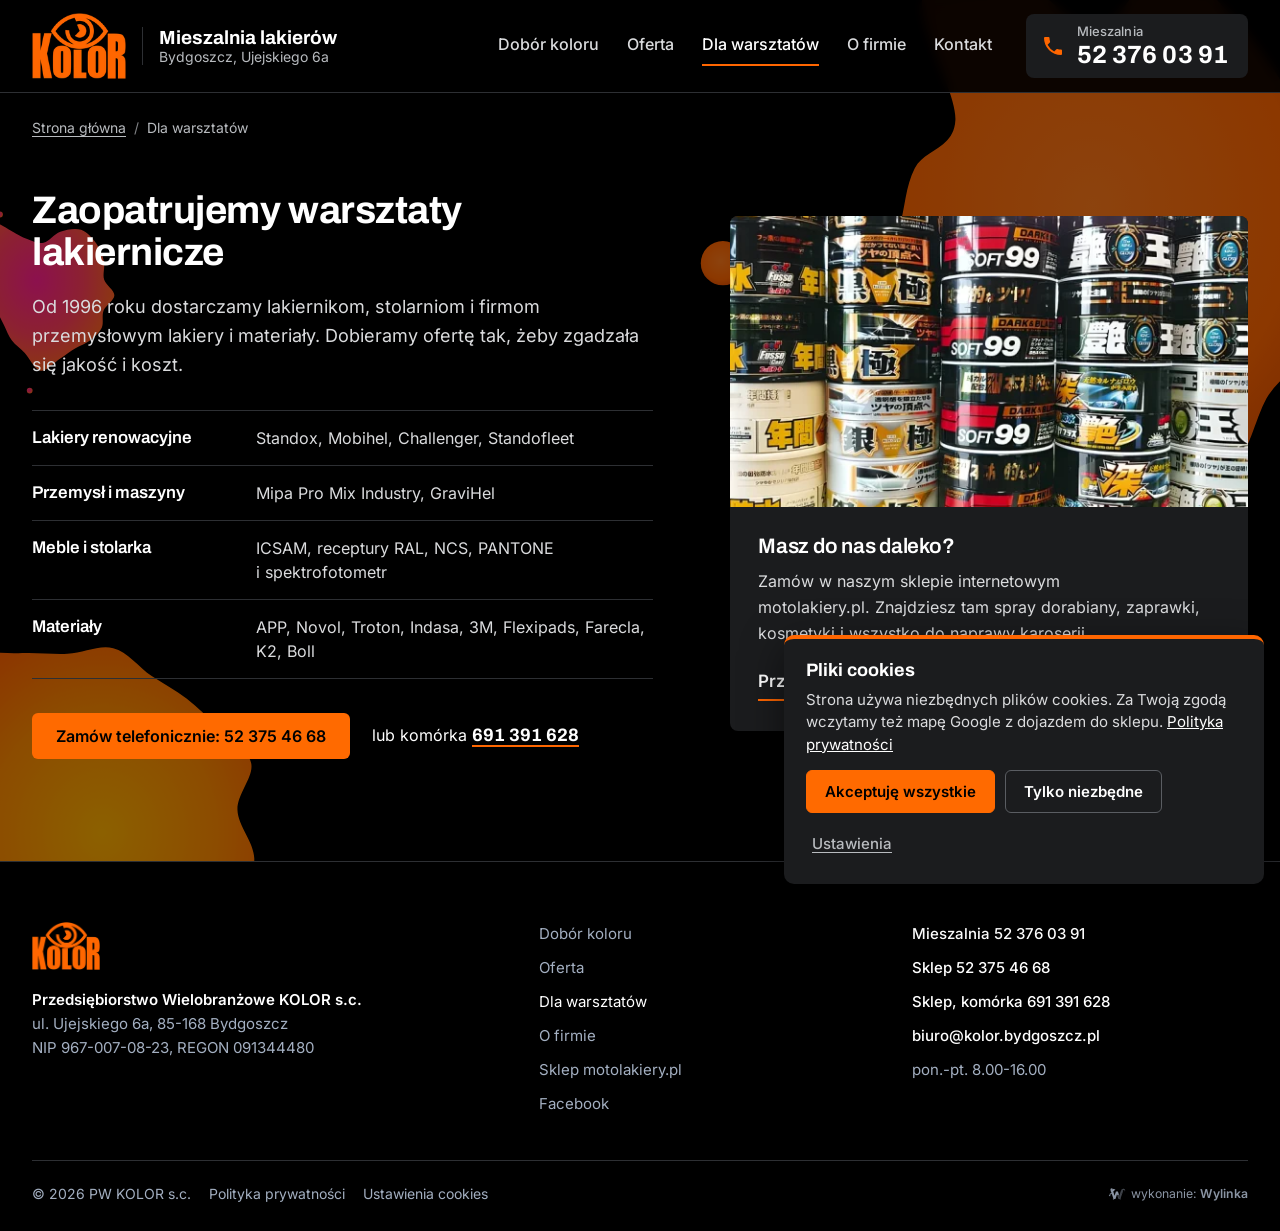
==== commit 37f5cfe5: "Uwagi z telefonu 16.11: czarne tlo i jeden grafit kart, ruchome plamy farby w tle, wieksze logo i te" ====
--- a/dla-warsztatow/index.html
+++ b/dla-warsztatow/index.html
@@ -16,7 +16,7 @@
 <meta property="og:title" content="Materiały lakiernicze dla warsztatów Bydgoszcz | KOLOR"><meta property="og:description" content="Zaopatrzenie warsztatów lakierniczych, stolarni i przemysłu w Bydgoszczy od 1996 roku: Standox, Mobihel, Mipa, GraviHel, ICSAM, Novol, 3M."><meta property="og:url" content="https://disaster26.github.io/kolorbydgoszcz-koncepcja/dla-warsztatow/"><meta property="og:image" content="https://disaster26.github.io/kolorbydgoszcz-koncepcja/wp-content/themes/kolor/assets/img/og-kolor.jpg"><meta property="og:image:width" content="1200"><meta property="og:image:height" content="630">
 <meta name="twitter:card" content="summary_large_image">
 <script type="application/ld+json">{"@context":"https://schema.org","@graph":[{"@type":["AutoPartsStore","Store"],"@id":"https://disaster26.github.io/kolorbydgoszcz-koncepcja/#firma","name":"KOLOR - Mieszalnia lakierów","legalName":"Przedsiębiorstwo Wielobranżowe KOLOR s.c.","url":"https://disaster26.github.io/kolorbydgoszcz-koncepcja/","logo":"https://disaster26.github.io/kolorbydgoszcz-koncepcja/wp-content/themes/kolor/assets/img/logo-512.png","image":"https://disaster26.github.io/kolorbydgoszcz-koncepcja/wp-content/themes/kolor/assets/img/og-kolor.jpg","telephone":"+48 52 376 03 91","email":"biuro@kolor.bydgoszcz.pl","foundingDate":"1996","address":{"@type":"PostalAddress","streetAddress":"Ujejskiego 6a","postalCode":"85-168","addressLocality":"Bydgoszcz","addressRegion":"kujawsko-pomorskie","addressCountry":"PL"},"geo":{"@type":"GeoCoordinates","latitude":53.10901,"longitude":18.01024},"hasMap":"https://www.google.com/maps/search/?api=1\u0026query=Kolor%20s.c.%20Mieszalnia%20lakier%C3%B3w%20samochodowych%2C%20Ujejskiego%206a%2C%2085-168%20Bydgoszcz","openingHoursSpecification":[{"@type":"OpeningHoursSpecification","dayOfWeek":["Monday","Tuesday","Wednesday","Thursday","Friday"],"opens":"08:00","closes":"16:00"}],"taxID":"9670070823","contactPoint":[{"@type":"ContactPoint","telephone":"+48 52 376 03 91","contactType":"customer service","name":"Mieszalnia lakierów","areaServed":"PL","availableLanguage":"pl"},{"@type":"ContactPoint","telephone":"+48 52 375 46 68","contactType":"sales","name":"Sklep","areaServed":"PL","availableLanguage":"pl"},{"@type":"ContactPoint","telephone":"+48 691 391 628","contactType":"sales","name":"Sklep - telefon komórkowy","areaServed":"PL","availableLanguage":"pl"}],"sameAs":["https://www.facebook.com/PW-Kolor-lakiery-i-kosmetyki-samochodowe-467983583241650/","https://motolakiery.pl/"],"knowsAbout":["mieszalnia lakierów","dobór koloru lakieru","lakier w sprayu na zamówienie","lakiery samochodowe","lakiery motocyklowe","lakiery do mebli RAL NCS","lakiery przemysłowe","materiały lakiernicze"],"priceRange":"$$","identifier":[{"@type":"PropertyValue","propertyID":"REGON","value":"091344480"}]},{"@type":"BreadcrumbList","itemListElement":[{"@type":"ListItem","position":1,"name":"Strona główna","item":"https://disaster26.github.io/kolorbydgoszcz-koncepcja/"},{"@type":"ListItem","position":2,"name":"Dla warsztatów","item":"https://disaster26.github.io/kolorbydgoszcz-koncepcja/dla-warsztatow/"}]}]}</script>
-<meta name="theme-color" content="#0A1220">+<meta name="theme-color" content="#000000"> 
 <link rel="icon" href="https://disaster26.github.io/kolorbydgoszcz-koncepcja/wp-content/themes/kolor/assets/img/favicon.png" type="image/png"> 
@@ -606,38 +606,145 @@
   .okruszki-pas{padding-top:18px}
   .okruszki-pas+.sek{padding-top:26px}
 }
+/* ===== 1.3: uwagi z telefonu 16.11 - czarne tło, jeden grafit dla kart, ruchome plamy farby, większe logo i telefon ===== */
+:root{
+  --bg:#000000;
+  --bg2:#000000;
+  --karta:#1B1C1E;
+  --karta-h:#26282B;
+  --pole:#0D0D0E;
+  --line:#2D2F33;
+  --tx:#DADBDD;
+  --mut:#B8BBBF;
+  --jasna:#1B1C1E;
+  --ciemna:#000000;
+  --granat:#000000;
+  --btn-tx:#000000;
+  --hh:92px;
+}
+body{background:#000}
+:focus-visible{outline-color:#fff}
+/* plamy farby w tle: warstwa stała pod treścią (z-index:-1 nad tłem body), animowany tylko transform */
+.kleksy{position:fixed;inset:0;z-index:-1;overflow:hidden;pointer-events:none;opacity:.55;contain:strict}
+.kleksy-ruch{position:absolute;inset:0}
+.kleks{position:absolute;display:block;height:auto;will-change:transform}
+.k1{width:min(68vmax,1100px);top:-16vmax;right:-22vmax;animation:kl-a 28s ease-in-out infinite alternate}
+.k2{width:min(50vmax,820px);bottom:-18vmax;left:-18vmax;animation:kl-b 34s ease-in-out infinite alternate}
+.k3{width:min(18vmax,300px);top:20%;left:-5vmax;animation:kl-c 24s ease-in-out infinite alternate}
+@keyframes kl-a{from{transform:rotate(0deg) scale(1)}to{transform:translate(-5vw,8vh) rotate(28deg) scale(1.1)}}
+@keyframes kl-b{from{transform:rotate(0deg) scale(1.05)}to{transform:translate(6vw,-6vh) rotate(-22deg) scale(.94)}}
+@keyframes kl-c{from{transform:translate(0,0) rotate(0deg)}to{transform:translate(3vw,22vh) rotate(70deg)}}
+@supports (animation-timeline:scroll()){
+  .kleksy-ruch{animation:kl-przewijanie linear both;animation-timeline:scroll(root)}
+  @keyframes kl-przewijanie{to{transform:translateY(-14vh) rotate(-10deg)}}
+}
+/* wszystkie sekcje na jednym czarnym tle, karty w graficie */
+.hero,.sek,.sek-jasna,.sek-ciemna,.okruszki-pas,.okruszki-pas.jasna,.okruszki-pas.ciemna{background:transparent}
+.sek-ciemna{color:var(--tx)}
+.okruszki-pas.ciemna ol,.okruszki-pas.ciemna a{color:var(--mut)}
+.hero-foto::after{background:linear-gradient(90deg,rgba(0,0,0,.84) 0%,rgba(0,0,0,.6) 34%,rgba(0,0,0,.14) 62%,rgba(0,0,0,0) 78%),linear-gradient(0deg,rgba(0,0,0,.6) 0%,rgba(0,0,0,0) 45%)}
+.hero-kropki{background:rgba(0,0,0,.6)}
+.of{background:var(--karta)}
+.of-foto{background:#232427}
+.rz-nav button{background:var(--karta);border-color:#3A3C40}
+.ws-tx .duzy,.ws-lista li,.ws-sklep p{color:var(--tx)}
+.ws-lista,.ws-lista li{border-color:var(--line)}
+.ws-sklep{background:var(--karta)}
+.warsztaty-krotko{background:var(--karta);border-radius:12px;padding:clamp(30px,4.5vw,64px)}
+.mapa,.mz{background:var(--karta)}
+.form{background:var(--karta);border-color:var(--line)}
+.form input:not([type=checkbox]):not([type=file]),.form select,.form textarea,.plik{background:var(--pole);border-color:#3A3C40}
+.form input:focus,.form select:focus,.form textarea:focus{background:var(--pole)}
+.form select option{background:var(--pole)}
+.plik{border-color:#4A4D52}
+.stopka{background:#000;border-top:1px solid var(--line)}
+.stopka-dol{border-top-color:var(--line)}
+.ck-in{background:var(--karta)}
+.ck-nie{border-color:#5A5D62}
+.ck-nie:hover{background:var(--karta-h)}
+.mob-pasek{background:rgba(0,0,0,.94)}
+.mob-pasek a{background:var(--karta)}
+.lb{background:rgba(0,0,0,.97)}
+/* nagłówek: większe logo i numer telefonu */
+.top{background:rgba(0,0,0,.92)}
+.logo{gap:16px}
+.logo img{height:66px;width:auto}
+.logo-tx{padding-left:16px}
+.logo-tx b{font-size:19px}
+.logo-tx span{font-size:14px}
+.top-tel{background:var(--karta);padding:10px 20px 10px 15px;gap:12px;border-radius:8px}
+.top-tel:hover{background:var(--karta-h)}
+.top-tel .ik{width:24px;height:24px}
+.top-tel span{font-size:25px;line-height:1.05;letter-spacing:.005em}
+.top-tel small{font-size:13px;margin-bottom:2px}
+.menu-mob-tel a{background:var(--karta)}
+@media (max-width:1240px){
+  .top-tel span{font-size:23px}
+}
+@media (max-width:760px){
+  :root{--hh:76px}
+  .hero{background:transparent}
+  .hero-foto::after{background:linear-gradient(0deg,rgba(0,0,0,.55) 0%,rgba(0,0,0,0) 35%)}
+  .top-in{gap:12px}
+  .logo img{height:56px}
+  .top-tel{width:auto;height:50px;padding:0 14px 0 12px;gap:8px;border-radius:8px;justify-content:flex-start}
+  .top-tel span{display:flex;font-size:20px}
+  .top-tel small{display:none}
+  .top-tel .ik{width:20px;height:20px}
+  .k1{width:125vw;top:-8vh;right:-60vw}
+  .k2{width:100vw;bottom:-10vh;left:-50vw}
+  .k3{width:38vw;top:30%;left:-14vw}
+  .warsztaty-krotko{width:calc(100% - 24px);padding:30px 20px}
+}
+@media (max-width:600px){
+  .logo-tx{display:none}
+}
+@media (max-width:380px){
+  .top-in{gap:8px;width:calc(100% - 28px)}
+  .logo img{height:52px}
+  .top-tel{padding:0 11px 0 10px;gap:7px}
+  .top-tel span{font-size:18px}
+}
+@media (prefers-reduced-motion:reduce){
+  .kleks,.kleksy-ruch{animation:none !important}
+}
+@media print{.kleksy{display:none}}
+</style>
+<style>+
+.wylinka-badge{display:inline-flex;align-items:center;gap:.4em;color:inherit;text-decoration:none;font-size:.875em;line-height:1;opacity:.85}+
+.wylinka-badge:hover,.wylinka-badge:focus-visible{opacity:1}+
+.wylinka-badge:focus-visible{outline:2px solid currentColor;outline-offset:3px;border-radius:2px}+
+.wylinka-badge svg{width:18px;height:18px;flex:none;overflow:visible}+
+.wylinka-badge b{font-weight:600}+
+.wylinka-badge .wy-old{opacity:.45;transform-origin:40px 30px;transition:transform .32s cubic-bezier(.3,.7,.4,1),opacity .32s ease-out}+
+.wylinka-badge .wy-pod{opacity:0;transition:opacity .2s ease-out .08s}+
+.wylinka-badge:hover .wy-old,.wylinka-badge:focus-visible .wy-old{transform:translate(9px,7px) rotate(9deg);opacity:0}+
+.wylinka-badge:hover .wy-pod,.wylinka-badge:focus-visible .wy-pod{opacity:1}+
+@media (prefers-reduced-motion:reduce){.wylinka-badge .wy-old,.wylinka-badge .wy-pod{transition:none}.wylinka-badge:hover .wy-old,.wylinka-badge:focus-visible .wy-old{transform:none;opacity:.45}.wylinka-badge:hover .wy-pod,.wylinka-badge:focus-visible .wy-pod{opacity:0}}+
 </style> 
-<style>-
-.wylinka-badge{display:inline-flex;align-items:center;gap:.4em;color:inherit;text-decoration:none;font-size:.875em;line-height:1;opacity:.85}-
-.wylinka-badge:hover,.wylinka-badge:focus-visible{opacity:1}-
-.wylinka-badge:focus-visible{outline:2px solid currentColor;outline-offset:3px;border-radius:2px}-
-.wylinka-badge svg{width:18px;height:18px;flex:none;overflow:visible}-
-.wylinka-badge b{font-weight:600}-
-.wylinka-badge .wy-old{opacity:.45;transform-origin:40px 30px;transition:transform .32s cubic-bezier(.3,.7,.4,1),opacity .32s ease-out}-
-.wylinka-badge .wy-pod{opacity:0;transition:opacity .2s ease-out .08s}-
-.wylinka-badge:hover .wy-old,.wylinka-badge:focus-visible .wy-old{transform:translate(9px,7px) rotate(9deg);opacity:0}-
-.wylinka-badge:hover .wy-pod,.wylinka-badge:focus-visible .wy-pod{opacity:1}-
-@media (prefers-reduced-motion:reduce){.wylinka-badge .wy-old,.wylinka-badge .wy-pod{transition:none}.wylinka-badge:hover .wy-old,.wylinka-badge:focus-visible .wy-old{transform:none;opacity:.45}.wylinka-badge:hover .wy-pod,.wylinka-badge:focus-visible .wy-pod{opacity:0}}-
-</style>-
 </head> 
 <body class="wp-singular page-template page-template-szablony page-template-warsztaty page-template-szablonywarsztaty-php page page-id-23 wp-theme-kolor"> 
 <a class="skip" href="#tresc">Przejdź do treści</a> 
+<div class="kleksy" aria-hidden="true"><div class="kleksy-ruch">
+<svg class="kleks k1" viewBox="-20 -20 240 240" focusable="false"><defs><radialGradient id="kg1" cx="45%" cy="45%" r="60%"><stop offset="0" stop-color="#FF7A1A"/><stop offset=".7" stop-color="#FF6600"/><stop offset="1" stop-color="#E04E00"/></radialGradient></defs><g fill="url(#kg1)"><path d="M164.6 100.0C165.5 105.4 160.7 111.7 158.4 117.2C156.2 122.6 154.4 128.2 151.2 132.9C148.0 137.6 142.9 140.0 139.3 145.4C135.8 150.8 134.5 160.1 129.8 165.2C125.0 170.2 117.2 177.0 110.9 175.6C104.6 174.3 97.5 161.1 91.8 156.9C86.2 152.6 83.1 151.2 77.1 150.1C71.2 149.1 61.3 153.2 56.2 150.6C51.1 148.0 50.7 139.5 46.4 134.4C42.1 129.4 31.9 126.2 30.4 120.4C28.9 114.7 35.4 106.3 37.3 100.0C39.1 93.7 39.1 87.9 41.7 82.9C44.3 77.8 52.5 77.6 52.9 69.7C53.3 61.8 41.5 42.1 44.0 35.4C46.5 28.7 59.8 28.1 67.8 29.6C75.8 31.1 84.9 45.1 92.0 44.5C99.2 43.8 104.8 26.4 110.7 25.5C116.7 24.7 122.9 34.6 127.7 39.4C132.5 44.1 136.3 49.2 139.7 54.2C143.0 59.2 145.7 64.2 147.8 69.2C150.0 74.3 150.0 79.4 152.8 84.5C155.6 89.6 163.6 94.6 164.6 100.0Z"/><circle cx="151.3" cy="197.5" r="3.8"/><circle cx="117.7" cy="207.5" r="3.7"/><circle cx="-11.2" cy="109.1" r="6.1"/><circle cx="32.4" cy="15.1" r="5.7"/></g></svg>
+<svg class="kleks k2" viewBox="-20 -20 240 240" focusable="false"><defs><radialGradient id="kg2" cx="55%" cy="50%" r="62%"><stop offset="0" stop-color="#FFB000"/><stop offset=".55" stop-color="#FF8A00"/><stop offset="1" stop-color="#FF5A00"/></radialGradient></defs><g fill="url(#kg2)"><path d="M155.3 100.0C155.5 106.0 161.4 112.0 161.6 118.1C161.8 124.1 159.3 130.7 156.4 136.3C153.6 141.8 149.2 147.2 144.4 151.3C139.7 155.4 133.7 159.7 127.7 160.6C121.6 161.5 114.3 156.6 108.2 156.7C102.1 156.9 98.4 158.2 91.1 161.7C83.8 165.3 72.4 177.3 64.4 178.0C56.3 178.8 44.6 174.1 42.8 166.0C41.0 158.0 54.5 137.8 53.6 129.8C52.7 121.9 39.4 123.3 37.4 118.4C35.5 113.4 42.3 106.2 41.8 100.0C41.4 93.8 33.4 86.1 34.9 80.9C36.4 75.6 48.2 74.6 50.9 68.4C53.6 62.2 47.5 48.2 51.2 43.7C54.9 39.1 66.4 41.6 73.2 41.2C79.9 40.8 85.6 41.7 91.6 41.4C97.5 41.1 103.5 37.9 108.7 39.3C114.0 40.6 118.4 46.5 123.0 49.7C127.6 52.8 132.0 55.0 136.2 58.2C140.4 61.5 144.0 65.1 148.0 69.1C152.1 73.1 159.2 77.1 160.4 82.3C161.7 87.4 155.1 94.0 155.3 100.0Z"/><circle cx="191.0" cy="150.3" r="4.1"/><circle cx="157.6" cy="189.2" r="4.6"/><circle cx="49.8" cy="189.0" r="5.8"/><circle cx="24.4" cy="176.9" r="3.9"/></g></svg>
+<svg class="kleks k3" viewBox="-20 -20 240 240" focusable="false"><defs><radialGradient id="kg3" cx="40%" cy="40%" r="65%"><stop offset="0" stop-color="#FF1F8E"/><stop offset=".55" stop-color="#FF3D5A"/><stop offset="1" stop-color="#FF6A1A"/></radialGradient></defs><g fill="url(#kg3)"><path d="M165.8 100.0C165.7 105.4 156.8 110.4 154.6 116.0C152.4 121.7 155.0 128.7 152.7 133.9C150.4 139.0 145.3 143.4 140.7 147.0C136.2 150.6 130.5 152.2 125.3 155.3C120.0 158.4 115.6 162.0 109.5 165.9C103.4 169.8 94.9 179.6 88.7 178.7C82.5 177.7 77.4 165.5 72.5 160.3C67.5 155.0 62.7 152.0 59.1 147.2C55.5 142.4 53.5 136.6 51.0 131.5C48.4 126.4 45.9 121.7 44.0 116.5C42.0 111.2 39.9 105.7 39.3 100.0C38.7 94.3 40.4 89.0 40.4 82.5C40.4 76.0 40.5 71.0 39.2 60.9C37.9 50.8 26.8 25.3 32.4 22.0C38.0 18.6 62.9 36.7 72.9 40.6C82.8 44.5 86.0 46.4 92.1 45.3C98.2 44.2 103.0 36.2 109.5 34.0C116.0 31.7 124.9 29.9 131.1 31.9C137.3 33.9 142.9 40.5 146.8 46.0C150.8 51.4 153.5 58.4 154.9 64.7C156.3 71.0 153.4 77.9 155.2 83.8C157.1 89.7 165.9 94.6 165.8 100.0Z"/><circle cx="77.6" cy="199.3" r="3.0"/><circle cx="7.1" cy="50.2" r="4.1"/><circle cx="46.6" cy="16.0" r="3.1"/></g></svg>
+</div></div>
 <svg width="0" height="0" style="position:absolute" aria-hidden="true" focusable="false"><defs> 
 <symbol id="i-tel" viewBox="0 0 24 24"><path d="M6.6 10.8a15.1 15.1 0 006.6 6.6l2.2-2.2a1 1 0 011-.25 11.4 11.4 0 003.6.57 1 1 0 011 1V20a1 1 0 01-1 1A17 17 0 013 4a1 1 0 011-1h3.5a1 1 0 011 1c0 1.25.2 2.46.57 3.6a1 1 0 01-.25 1z" fill="currentColor"/></symbol>
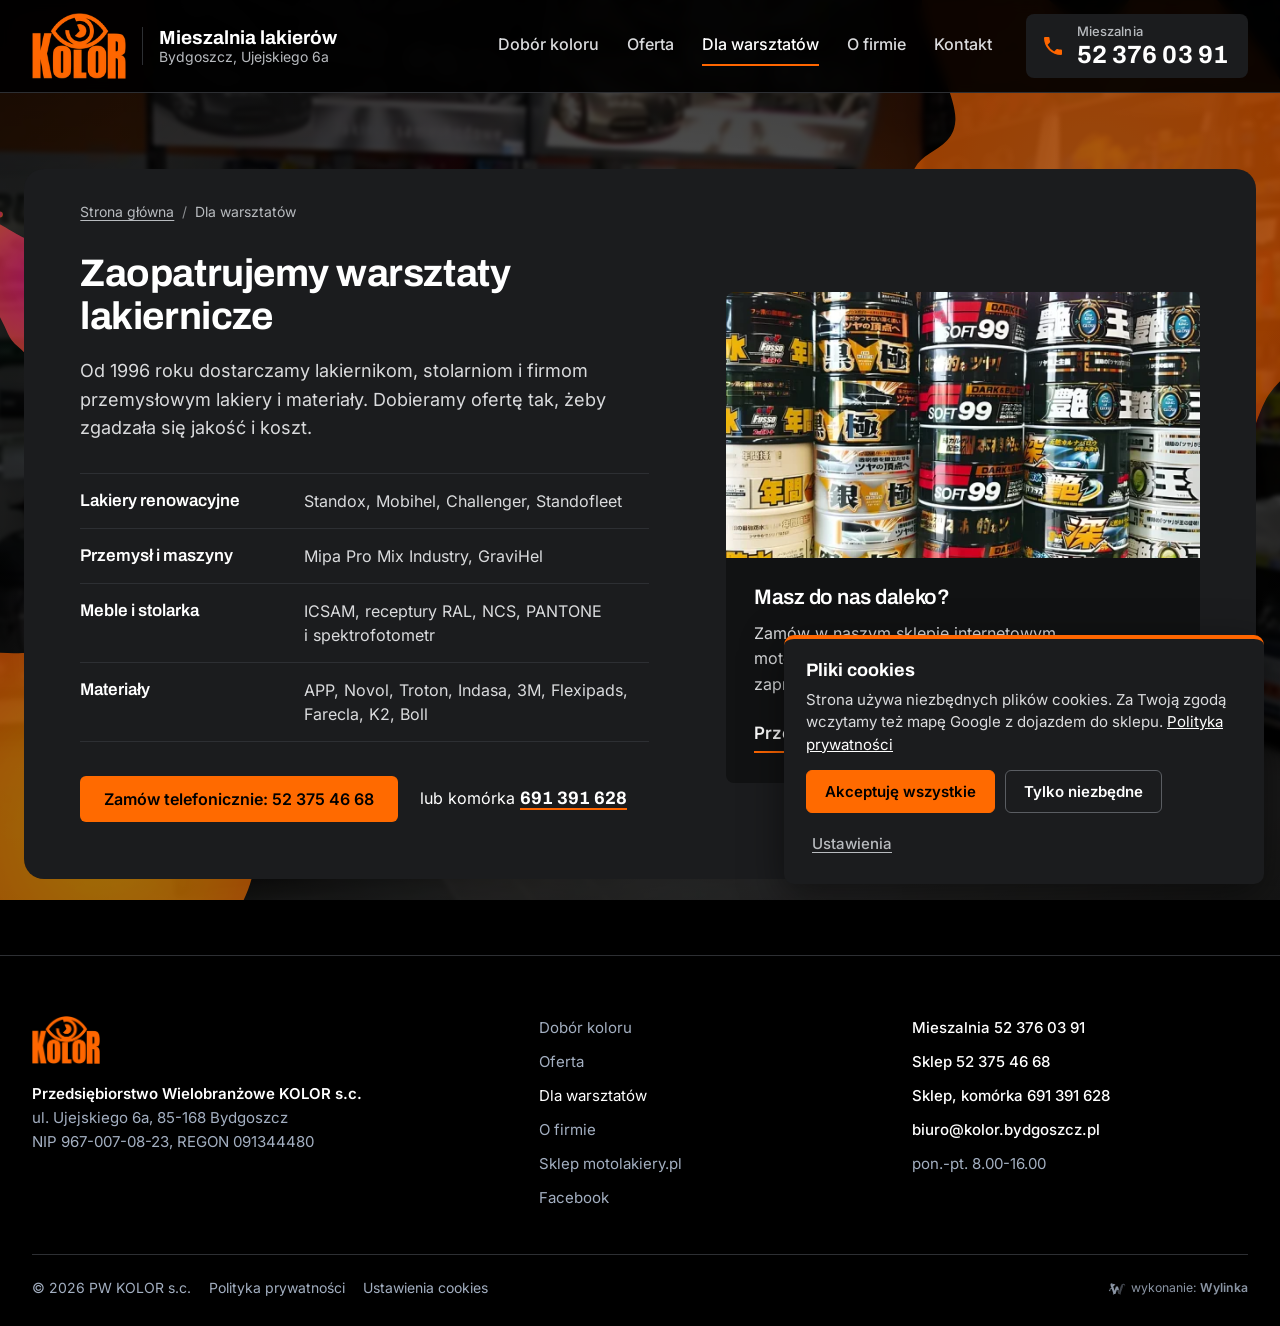
==== commit 0afff0ef: "Uklad wg strony-wzoru klientki: tresc w grafitowych panelach na czarnym tle, w tle przyciemnione zdj" ====
--- a/dla-warsztatow/index.html
+++ b/dla-warsztatow/index.html
@@ -625,8 +625,8 @@
 body{background:#000}
 :focus-visible{outline-color:#fff}
 /* plamy farby w tle: warstwa stała pod treścią (z-index:-1 nad tłem body), animowany tylko transform */
-.kleksy{position:fixed;inset:0;z-index:-1;overflow:hidden;pointer-events:none;opacity:.55;contain:strict}
-.kleksy-ruch{position:absolute;inset:0}
+.kleksy{position:fixed;inset:0;z-index:-1;overflow:hidden;pointer-events:none;contain:strict}
+.kleksy-ruch{position:absolute;inset:0;opacity:.6}
 .kleks{position:absolute;display:block;height:auto;will-change:transform}
 .k1{width:min(68vmax,1100px);top:-16vmax;right:-22vmax;animation:kl-a 28s ease-in-out infinite alternate}
 .k2{width:min(50vmax,820px);bottom:-18vmax;left:-18vmax;animation:kl-b 34s ease-in-out infinite alternate}
@@ -650,7 +650,6 @@
 .ws-tx .duzy,.ws-lista li,.ws-sklep p{color:var(--tx)}
 .ws-lista,.ws-lista li{border-color:var(--line)}
 .ws-sklep{background:var(--karta)}
-.warsztaty-krotko{background:var(--karta);border-radius:12px;padding:clamp(30px,4.5vw,64px)}
 .mapa,.mz{background:var(--karta)}
 .form{background:var(--karta);border-color:var(--line)}
 .form input:not([type=checkbox]):not([type=file]),.form select,.form textarea,.plik{background:var(--pole);border-color:#3A3C40}
@@ -694,7 +693,6 @@
   .k1{width:125vw;top:-8vh;right:-60vw}
   .k2{width:100vw;bottom:-10vh;left:-50vw}
   .k3{width:38vw;top:30%;left:-14vw}
-  .warsztaty-krotko{width:calc(100% - 24px);padding:30px 20px}
 }
 @media (max-width:600px){
   .logo-tx{display:none}
@@ -705,8 +703,58 @@
   .top-tel{padding:0 11px 0 10px;gap:7px}
   .top-tel span{font-size:18px}
 }
+/* ===== 1.3: zamysł strony-wzoru klientki (Deturner): treść w dużych grafitowych panelach na czarnym tle, między panelami ruchome tło ===== */
+:root{--gleb:#111213;--panel-p:clamp(28px,4.4vw,64px);--panel-r:20px}
+/* tło: przyciemnione zdjęcia sklepu, przenikające się przy przewijaniu (wczytywane dopiero po pierwszym przewinięciu) */
+.tlo-foto{position:absolute;inset:-4%;opacity:0;transition:opacity 1.2s ease}
+.tlo-foto.on{opacity:1}
+.tf{position:absolute;inset:0;background:center/cover no-repeat;opacity:0;transition:opacity 1.4s ease;filter:blur(2px) saturate(1.15);animation:kl-tf 40s ease-in-out infinite alternate}
+.tf.on{opacity:.46}
+.tlo-foto::after{content:"";position:absolute;inset:0;background:radial-gradient(ellipse at center,rgba(0,0,0,.1) 0%,rgba(0,0,0,.7) 100%)}
+@keyframes kl-tf{from{transform:scale(1.04) translate(0,0)}to{transform:scale(1.12) translate(-1.5%,-2%)}}
+@supports (animation-timeline:scroll()){
+  .tlo-foto{animation:kl-tf-przew linear both;animation-timeline:scroll(root)}
+  @keyframes kl-tf-przew{to{transform:translateY(-3%)}}
+}
+/* panele */
+.sek{padding:clamp(28px,6vw,110px) 0}
+.sek>.wrap,.podstrona>.wrap,#galeria{width:min(1400px,100% - 48px);margin-inline:auto;background:var(--karta);border-radius:var(--panel-r);padding:var(--panel-p)}
+#galeria{padding-inline:0;overflow:hidden;margin:0 auto clamp(28px,6vw,110px)}
+#galeria>.wrap{width:auto;background:none;border-radius:0;padding:0 var(--panel-p)}
+.rz-tor{padding:0 var(--panel-p);scroll-padding:0 var(--panel-p)}
+.rz-nav button{background:var(--gleb)}
+.okruszki-pas{padding:clamp(28px,6vw,110px) 0 0}
+.okruszki-pas>.wrap{width:min(1400px,100% - 48px);background:var(--karta);border-radius:var(--panel-r) var(--panel-r) 0 0;padding:clamp(22px,2.6vw,34px) var(--panel-p) 0}
+.okruszki-pas+.sek{padding-top:0}
+.okruszki-pas+.sek>.wrap{border-top-left-radius:0;border-top-right-radius:0;padding-top:clamp(18px,2.4vw,34px)}
+.podstrona{padding:clamp(28px,6vw,110px) 0}
+.podstrona>.wrap.wrap-waski{width:min(980px,100% - 48px)}
+/* karty oferty jak produkty na wzorze: zdjęcie w ciemniejszym kaflu, tekst wprost na grafitowym panelu */
+.of{background:transparent;border-radius:0;overflow:visible}
+.of-foto{border-radius:14px;background:var(--gleb)}
+.of-tx{padding:18px 2px 4px}
+.ws-sklep,.form,.mapa,.mz{background:var(--gleb)}
+.form{border-color:#2A2B2E}
+.form input:not([type=checkbox]):not([type=file]),.form select,.form textarea,.plik{background:#000}
+.form input:focus,.form select:focus,.form textarea:focus{background:#000}
+.reszta{border-top-color:var(--line)}
+.dobor-foto img,.of-zdj img,.rz img,.rz-a{border-radius:14px}
+.hero{background:#000}
+@media (max-width:760px){
+  :root{--panel-p:22px;--panel-r:16px}
+  .sek>.wrap,.podstrona>.wrap,#galeria,.okruszki-pas>.wrap,.podstrona>.wrap.wrap-waski{width:calc(100% - 20px)}
+  .sek>.wrap,.podstrona>.wrap{padding:30px 18px}
+  #galeria{padding:30px 0}
+  #galeria>.wrap{padding:0 18px}
+  .okruszki-pas>.wrap{padding:20px 18px 0}
+  .okruszki-pas+.sek>.wrap{padding-top:16px}
+  .rz-tor{padding:0 18px;scroll-padding:0 18px}
+  .oferta{margin:0 -18px;padding:0 18px 4px;scroll-padding:0 18px}
+  .of{flex-basis:82%}
+  .hero{background:#000}
+}
 @media (prefers-reduced-motion:reduce){
-  .kleks,.kleksy-ruch{animation:none !important}
+  .kleks,.kleksy-ruch,.tf,.tlo-foto{animation:none !important;transition:none !important}
 }
 @media print{.kleksy{display:none}}
 </style>
@@ -740,11 +788,20 @@
 
 <a class="skip" href="#tresc">Przejdź do treści</a> 
-<div class="kleksy" aria-hidden="true"><div class="kleksy-ruch">
-<svg class="kleks k1" viewBox="-20 -20 240 240" focusable="false"><defs><radialGradient id="kg1" cx="45%" cy="45%" r="60%"><stop offset="0" stop-color="#FF7A1A"/><stop offset=".7" stop-color="#FF6600"/><stop offset="1" stop-color="#E04E00"/></radialGradient></defs><g fill="url(#kg1)"><path d="M164.6 100.0C165.5 105.4 160.7 111.7 158.4 117.2C156.2 122.6 154.4 128.2 151.2 132.9C148.0 137.6 142.9 140.0 139.3 145.4C135.8 150.8 134.5 160.1 129.8 165.2C125.0 170.2 117.2 177.0 110.9 175.6C104.6 174.3 97.5 161.1 91.8 156.9C86.2 152.6 83.1 151.2 77.1 150.1C71.2 149.1 61.3 153.2 56.2 150.6C51.1 148.0 50.7 139.5 46.4 134.4C42.1 129.4 31.9 126.2 30.4 120.4C28.9 114.7 35.4 106.3 37.3 100.0C39.1 93.7 39.1 87.9 41.7 82.9C44.3 77.8 52.5 77.6 52.9 69.7C53.3 61.8 41.5 42.1 44.0 35.4C46.5 28.7 59.8 28.1 67.8 29.6C75.8 31.1 84.9 45.1 92.0 44.5C99.2 43.8 104.8 26.4 110.7 25.5C116.7 24.7 122.9 34.6 127.7 39.4C132.5 44.1 136.3 49.2 139.7 54.2C143.0 59.2 145.7 64.2 147.8 69.2C150.0 74.3 150.0 79.4 152.8 84.5C155.6 89.6 163.6 94.6 164.6 100.0Z"/><circle cx="151.3" cy="197.5" r="3.8"/><circle cx="117.7" cy="207.5" r="3.7"/><circle cx="-11.2" cy="109.1" r="6.1"/><circle cx="32.4" cy="15.1" r="5.7"/></g></svg>
-<svg class="kleks k2" viewBox="-20 -20 240 240" focusable="false"><defs><radialGradient id="kg2" cx="55%" cy="50%" r="62%"><stop offset="0" stop-color="#FFB000"/><stop offset=".55" stop-color="#FF8A00"/><stop offset="1" stop-color="#FF5A00"/></radialGradient></defs><g fill="url(#kg2)"><path d="M155.3 100.0C155.5 106.0 161.4 112.0 161.6 118.1C161.8 124.1 159.3 130.7 156.4 136.3C153.6 141.8 149.2 147.2 144.4 151.3C139.7 155.4 133.7 159.7 127.7 160.6C121.6 161.5 114.3 156.6 108.2 156.7C102.1 156.9 98.4 158.2 91.1 161.7C83.8 165.3 72.4 177.3 64.4 178.0C56.3 178.8 44.6 174.1 42.8 166.0C41.0 158.0 54.5 137.8 53.6 129.8C52.7 121.9 39.4 123.3 37.4 118.4C35.5 113.4 42.3 106.2 41.8 100.0C41.4 93.8 33.4 86.1 34.9 80.9C36.4 75.6 48.2 74.6 50.9 68.4C53.6 62.2 47.5 48.2 51.2 43.7C54.9 39.1 66.4 41.6 73.2 41.2C79.9 40.8 85.6 41.7 91.6 41.4C97.5 41.1 103.5 37.9 108.7 39.3C114.0 40.6 118.4 46.5 123.0 49.7C127.6 52.8 132.0 55.0 136.2 58.2C140.4 61.5 144.0 65.1 148.0 69.1C152.1 73.1 159.2 77.1 160.4 82.3C161.7 87.4 155.1 94.0 155.3 100.0Z"/><circle cx="191.0" cy="150.3" r="4.1"/><circle cx="157.6" cy="189.2" r="4.6"/><circle cx="49.8" cy="189.0" r="5.8"/><circle cx="24.4" cy="176.9" r="3.9"/></g></svg>
-<svg class="kleks k3" viewBox="-20 -20 240 240" focusable="false"><defs><radialGradient id="kg3" cx="40%" cy="40%" r="65%"><stop offset="0" stop-color="#FF1F8E"/><stop offset=".55" stop-color="#FF3D5A"/><stop offset="1" stop-color="#FF6A1A"/></radialGradient></defs><g fill="url(#kg3)"><path d="M165.8 100.0C165.7 105.4 156.8 110.4 154.6 116.0C152.4 121.7 155.0 128.7 152.7 133.9C150.4 139.0 145.3 143.4 140.7 147.0C136.2 150.6 130.5 152.2 125.3 155.3C120.0 158.4 115.6 162.0 109.5 165.9C103.4 169.8 94.9 179.6 88.7 178.7C82.5 177.7 77.4 165.5 72.5 160.3C67.5 155.0 62.7 152.0 59.1 147.2C55.5 142.4 53.5 136.6 51.0 131.5C48.4 126.4 45.9 121.7 44.0 116.5C42.0 111.2 39.9 105.7 39.3 100.0C38.7 94.3 40.4 89.0 40.4 82.5C40.4 76.0 40.5 71.0 39.2 60.9C37.9 50.8 26.8 25.3 32.4 22.0C38.0 18.6 62.9 36.7 72.9 40.6C82.8 44.5 86.0 46.4 92.1 45.3C98.2 44.2 103.0 36.2 109.5 34.0C116.0 31.7 124.9 29.9 131.1 31.9C137.3 33.9 142.9 40.5 146.8 46.0C150.8 51.4 153.5 58.4 154.9 64.7C156.3 71.0 153.4 77.9 155.2 83.8C157.1 89.7 165.9 94.6 165.8 100.0Z"/><circle cx="77.6" cy="199.3" r="3.0"/><circle cx="7.1" cy="50.2" r="4.1"/><circle cx="46.6" cy="16.0" r="3.1"/></g></svg>
-</div></div>
+<div class="kleksy" aria-hidden="true">+
+<div class="tlo-foto"><div class="tf" data-tf="https://disaster26.github.io/kolorbydgoszcz-koncepcja/wp-content/themes/kolor/assets/img/spraye-800.webp"></div><div class="tf" data-tf="https://disaster26.github.io/kolorbydgoszcz-koncepcja/wp-content/themes/kolor/assets/img/mieszalnia-800.webp"></div><div class="tf" data-tf="https://disaster26.github.io/kolorbydgoszcz-koncepcja/wp-content/themes/kolor/assets/img/regaly-novol-800.webp"></div></div>+
+<div class="kleksy-ruch">+
+<svg class="kleks k1" viewBox="-20 -20 240 240" focusable="false"><defs><radialGradient id="kg1" cx="45%" cy="45%" r="60%"><stop offset="0" stop-color="#FF7A1A"/><stop offset=".7" stop-color="#FF6600"/><stop offset="1" stop-color="#E04E00"/></radialGradient></defs><g fill="url(#kg1)"><path d="M164.6 100.0C165.5 105.4 160.7 111.7 158.4 117.2C156.2 122.6 154.4 128.2 151.2 132.9C148.0 137.6 142.9 140.0 139.3 145.4C135.8 150.8 134.5 160.1 129.8 165.2C125.0 170.2 117.2 177.0 110.9 175.6C104.6 174.3 97.5 161.1 91.8 156.9C86.2 152.6 83.1 151.2 77.1 150.1C71.2 149.1 61.3 153.2 56.2 150.6C51.1 148.0 50.7 139.5 46.4 134.4C42.1 129.4 31.9 126.2 30.4 120.4C28.9 114.7 35.4 106.3 37.3 100.0C39.1 93.7 39.1 87.9 41.7 82.9C44.3 77.8 52.5 77.6 52.9 69.7C53.3 61.8 41.5 42.1 44.0 35.4C46.5 28.7 59.8 28.1 67.8 29.6C75.8 31.1 84.9 45.1 92.0 44.5C99.2 43.8 104.8 26.4 110.7 25.5C116.7 24.7 122.9 34.6 127.7 39.4C132.5 44.1 136.3 49.2 139.7 54.2C143.0 59.2 145.7 64.2 147.8 69.2C150.0 74.3 150.0 79.4 152.8 84.5C155.6 89.6 163.6 94.6 164.6 100.0Z"/><circle cx="151.3" cy="197.5" r="3.8"/><circle cx="117.7" cy="207.5" r="3.7"/><circle cx="-11.2" cy="109.1" r="6.1"/><circle cx="32.4" cy="15.1" r="5.7"/></g></svg>+
+<svg class="kleks k2" viewBox="-20 -20 240 240" focusable="false"><defs><radialGradient id="kg2" cx="55%" cy="50%" r="62%"><stop offset="0" stop-color="#FFB000"/><stop offset=".55" stop-color="#FF8A00"/><stop offset="1" stop-color="#FF5A00"/></radialGradient></defs><g fill="url(#kg2)"><path d="M155.3 100.0C155.5 106.0 161.4 112.0 161.6 118.1C161.8 124.1 159.3 130.7 156.4 136.3C153.6 141.8 149.2 147.2 144.4 151.3C139.7 155.4 133.7 159.7 127.7 160.6C121.6 161.5 114.3 156.6 108.2 156.7C102.1 156.9 98.4 158.2 91.1 161.7C83.8 165.3 72.4 177.3 64.4 178.0C56.3 178.8 44.6 174.1 42.8 166.0C41.0 158.0 54.5 137.8 53.6 129.8C52.7 121.9 39.4 123.3 37.4 118.4C35.5 113.4 42.3 106.2 41.8 100.0C41.4 93.8 33.4 86.1 34.9 80.9C36.4 75.6 48.2 74.6 50.9 68.4C53.6 62.2 47.5 48.2 51.2 43.7C54.9 39.1 66.4 41.6 73.2 41.2C79.9 40.8 85.6 41.7 91.6 41.4C97.5 41.1 103.5 37.9 108.7 39.3C114.0 40.6 118.4 46.5 123.0 49.7C127.6 52.8 132.0 55.0 136.2 58.2C140.4 61.5 144.0 65.1 148.0 69.1C152.1 73.1 159.2 77.1 160.4 82.3C161.7 87.4 155.1 94.0 155.3 100.0Z"/><circle cx="191.0" cy="150.3" r="4.1"/><circle cx="157.6" cy="189.2" r="4.6"/><circle cx="49.8" cy="189.0" r="5.8"/><circle cx="24.4" cy="176.9" r="3.9"/></g></svg>+
+<svg class="kleks k3" viewBox="-20 -20 240 240" focusable="false"><defs><radialGradient id="kg3" cx="40%" cy="40%" r="65%"><stop offset="0" stop-color="#FF1F8E"/><stop offset=".55" stop-color="#FF3D5A"/><stop offset="1" stop-color="#FF6A1A"/></radialGradient></defs><g fill="url(#kg3)"><path d="M165.8 100.0C165.7 105.4 156.8 110.4 154.6 116.0C152.4 121.7 155.0 128.7 152.7 133.9C150.4 139.0 145.3 143.4 140.7 147.0C136.2 150.6 130.5 152.2 125.3 155.3C120.0 158.4 115.6 162.0 109.5 165.9C103.4 169.8 94.9 179.6 88.7 178.7C82.5 177.7 77.4 165.5 72.5 160.3C67.5 155.0 62.7 152.0 59.1 147.2C55.5 142.4 53.5 136.6 51.0 131.5C48.4 126.4 45.9 121.7 44.0 116.5C42.0 111.2 39.9 105.7 39.3 100.0C38.7 94.3 40.4 89.0 40.4 82.5C40.4 76.0 40.5 71.0 39.2 60.9C37.9 50.8 26.8 25.3 32.4 22.0C38.0 18.6 62.9 36.7 72.9 40.6C82.8 44.5 86.0 46.4 92.1 45.3C98.2 44.2 103.0 36.2 109.5 34.0C116.0 31.7 124.9 29.9 131.1 31.9C137.3 33.9 142.9 40.5 146.8 46.0C150.8 51.4 153.5 58.4 154.9 64.7C156.3 71.0 153.4 77.9 155.2 83.8C157.1 89.7 165.9 94.6 165.8 100.0Z"/><circle cx="77.6" cy="199.3" r="3.0"/><circle cx="7.1" cy="50.2" r="4.1"/><circle cx="46.6" cy="16.0" r="3.1"/></g></svg>+
+</div></div>+
 <svg width="0" height="0" style="position:absolute" aria-hidden="true" focusable="false"><defs> 
 <symbol id="i-tel" viewBox="0 0 24 24"><path d="M6.6 10.8a15.1 15.1 0 006.6 6.6l2.2-2.2a1 1 0 011-.25 11.4 11.4 0 003.6.57 1 1 0 011 1V20a1 1 0 01-1 1A17 17 0 013 4a1 1 0 011-1h3.5a1 1 0 011 1c0 1.25.2 2.46.57 3.6a1 1 0 01-.25 1z" fill="currentColor"/></symbol>@@ -936,7 +993,7 @@
 
 <script>/* 1.1: baner widoczny od pierwszego malowania (bez czekania na site.js), gdy brak zapisanego wyboru */(function(){if(!/(?:^|; )kl_zgoda=/.test(document.cookie)){var c=document.getElementById('ck');if(c)c.hidden=false}})();</script> 
-<script src="https://disaster26.github.io/kolorbydgoszcz-koncepcja/wp-content/themes/kolor/assets/js/site.js?v=d42eff34" defer></script>+<script src="https://disaster26.github.io/kolorbydgoszcz-koncepcja/wp-content/themes/kolor/assets/js/site.js?v=6cb03d59" defer></script> 
 </body> 
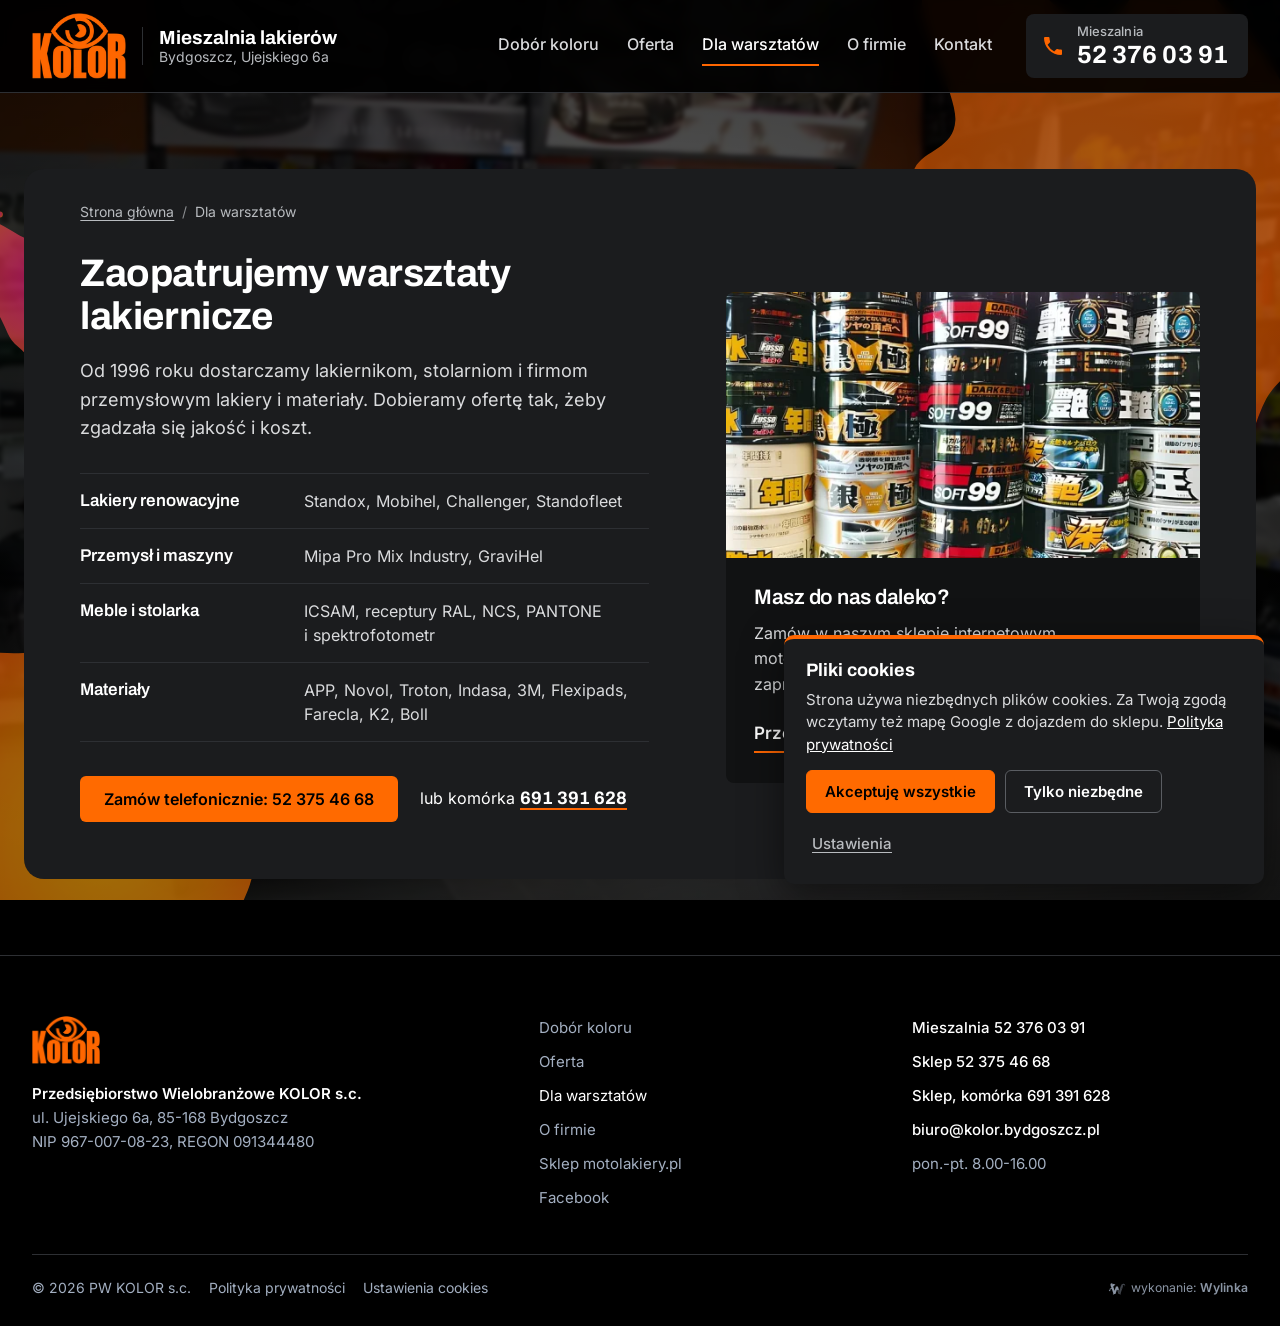
==== commit deecb000: "Warstwa tla niemalowana przed pierwszym ruchem" ====
--- a/dla-warsztatow/index.html
+++ b/dla-warsztatow/index.html
@@ -42,721 +42,1444 @@
 
 <link rel="preload" as="font" type="font/woff2" href="https://disaster26.github.io/kolorbydgoszcz-koncepcja/wp-content/themes/kolor/assets/fonts/inter-600-pl.woff2" crossorigin> 
-<style id="kl-css">/* 1.1: fonty w małych plikach rdzenia (ASCII + polskie znaki), pełne pliki tylko dla rzadkich znaków (rozłączne unicode-range) */
-@font-face{font-family:"Archivo";font-style:normal;font-weight:600;font-display:swap;src:url(https://disaster26.github.io/kolorbydgoszcz-koncepcja/wp-content/themes/kolor/assets/fonts/archivo-latin-ext-600-normal.woff2) format("woff2");unicode-range:U+0100-0101,U+0103,U+0108-0117,U+011A-0130,U+0132-0140,U+0145-0151,U+0154-0159,U+015C-0178,U+017D-017F,U+018F,U+0192,U+019D,U+01A0-01A1,U+01AF-01B0,U+01C4-01DC,U+01E6-01E7,U+01EA-01EB,U+01FA-021B,U+022A-022D,U+0230-0233,U+0237,U+0259,U+0272,U+1E24-1E25,U+1E62-1E63,U+1E6C-1E6D,U+1E80-1E85,U+1E9E,U+1EF2-1EF9,U+2020,U+20A1,U+20A3-20A4,U+20A6-20A7,U+20A9,U+20AB,U+20AD,U+20B1-20B2,U+20B5,U+20B9-20BA,U+20BC-20BD,U+2113}
-@font-face{font-family:"Archivo";font-style:normal;font-weight:600;font-display:swap;src:url(https://disaster26.github.io/kolorbydgoszcz-koncepcja/wp-content/themes/kolor/assets/fonts/archivo-latin-600-normal.woff2) format("woff2");unicode-range:U+000D,U+00A1-00A8,U+00AA,U+00AC-00AF,U+00B1-00B6,U+00B8-00BA,U+00BC-00D2,U+00D4-00D6,U+00D8-00F2,U+00F4-00FF,U+0102,U+0131,U+0152-0153,U+02BC,U+02C6,U+02DA,U+02DC,U+0300-0301,U+0303-0304,U+0308-0309,U+0323,U+2009,U+201A,U+2032-2033,U+2039-203A,U+2044,U+2074,U+2122,U+2191,U+2193,U+2212,U+2215,U+FEFF}
-@font-face{font-family:"Archivo";font-style:normal;font-weight:600;font-display:swap;src:url(https://disaster26.github.io/kolorbydgoszcz-koncepcja/wp-content/themes/kolor/assets/fonts/archivo-600-rdzen.woff2) format("woff2");unicode-range:U+0020-007E,U+00A0,U+00A9,U+00AB,U+00B0,U+00B7,U+00BB,U+00D3,U+00D7,U+00F3,U+2013-2014,U+2018-2019,U+201C-201E,U+2022,U+2026,U+20AC}
-@font-face{font-family:"Archivo";font-style:normal;font-weight:600;font-display:swap;src:url(https://disaster26.github.io/kolorbydgoszcz-koncepcja/wp-content/themes/kolor/assets/fonts/archivo-600-pl.woff2) format("woff2");unicode-range:U+0104-0107,U+0118-0119,U+0141-0144,U+015A-015B,U+0179-017C}
-@font-face{font-family:"Archivo";font-style:normal;font-weight:700;font-display:swap;src:url(https://disaster26.github.io/kolorbydgoszcz-koncepcja/wp-content/themes/kolor/assets/fonts/archivo-latin-ext-700-normal.woff2) format("woff2");unicode-range:U+0100-0101,U+0103,U+0108-0117,U+011A-0130,U+0132-0140,U+0145-0151,U+0154-0159,U+015C-0178,U+017D-017F,U+018F,U+0192,U+019D,U+01A0-01A1,U+01AF-01B0,U+01C4-01DC,U+01E6-01E7,U+01EA-01EB,U+01FA-021B,U+022A-022D,U+0230-0233,U+0237,U+0259,U+0272,U+1E24-1E25,U+1E62-1E63,U+1E6C-1E6D,U+1E80-1E85,U+1E9E,U+1EF2-1EF9,U+2020,U+20A1,U+20A3-20A4,U+20A6-20A7,U+20A9,U+20AB,U+20AD,U+20B1-20B2,U+20B5,U+20B9-20BA,U+20BC-20BD,U+2113}
-@font-face{font-family:"Archivo";font-style:normal;font-weight:700;font-display:swap;src:url(https://disaster26.github.io/kolorbydgoszcz-koncepcja/wp-content/themes/kolor/assets/fonts/archivo-latin-700-normal.woff2) format("woff2");unicode-range:U+000D,U+00A1-00A8,U+00AA,U+00AC-00AF,U+00B1-00B6,U+00B8-00BA,U+00BC-00D2,U+00D4-00D6,U+00D8-00F2,U+00F4-00FF,U+0102,U+0131,U+0152-0153,U+02BC,U+02C6,U+02DA,U+02DC,U+0300-0301,U+0303-0304,U+0308-0309,U+0323,U+2009,U+201A,U+2032-2033,U+2039-203A,U+2044,U+2074,U+2122,U+2191,U+2193,U+2212,U+2215,U+FEFF}
-@font-face{font-family:"Archivo";font-style:normal;font-weight:700;font-display:swap;src:url(https://disaster26.github.io/kolorbydgoszcz-koncepcja/wp-content/themes/kolor/assets/fonts/archivo-700-rdzen.woff2) format("woff2");unicode-range:U+0020-007E,U+00A0,U+00A9,U+00AB,U+00B0,U+00B7,U+00BB,U+00D3,U+00D7,U+00F3,U+2013-2014,U+2018-2019,U+201C-201E,U+2022,U+2026,U+20AC}
-@font-face{font-family:"Archivo";font-style:normal;font-weight:700;font-display:swap;src:url(https://disaster26.github.io/kolorbydgoszcz-koncepcja/wp-content/themes/kolor/assets/fonts/archivo-700-pl.woff2) format("woff2");unicode-range:U+0104-0107,U+0118-0119,U+0141-0144,U+015A-015B,U+0179-017C}
-@font-face{font-family:"Inter";font-style:normal;font-weight:400;font-display:swap;src:url(https://disaster26.github.io/kolorbydgoszcz-koncepcja/wp-content/themes/kolor/assets/fonts/inter-latin-ext-400-normal.woff2) format("woff2");unicode-range:U+0100-0103,U+0108-0117,U+011A-0130,U+0132-0140,U+0145-0148,U+014A-0151,U+0154-0159,U+015C-0178,U+017D-01C3,U+01C5-0254,U+0256-027B,U+027E-0284,U+0286-0290,U+0292-02A4,U+02A6-02BA,U+02BD-02C5,U+02C7-02CC,U+02CE-02D7,U+02DD-02FF,U+1D00,U+1D0D,U+1D1B,U+1D43,U+1D47-1D49,U+1D4D,U+1D4F-1D50,U+1D52,U+1D56-1D58,U+1D5B,U+1D62-1D65,U+1D9C,U+1DA0,U+1DBB,U+1DBF,U+1E00-1E9B,U+1E9D-1E9F,U+1EF2-1EFF,U+2020,U+20A0-20AB,U+20AD-20AF,U+20B1-20B5,U+20B8-20BA,U+20BC-20BF,U+2113,U+2C7C,U+2C7F,U+A7FF}
-@font-face{font-family:"Inter";font-style:normal;font-weight:400;font-display:swap;src:url(https://disaster26.github.io/kolorbydgoszcz-koncepcja/wp-content/themes/kolor/assets/fonts/inter-latin-400-normal.woff2) format("woff2");unicode-range:U+00A1-00A8,U+00AA,U+00AC,U+00AE-00AF,U+00B1-00B6,U+00B8-00BA,U+00BC-00D2,U+00D4-00D6,U+00D8-00F2,U+00F4-00FF,U+0131,U+0152-0153,U+02BB-02BC,U+02C6,U+02DA,U+02DC,U+0300-0301,U+0303-0304,U+0308-0309,U+0323,U+2002,U+2009,U+200B,U+201A,U+2032-2033,U+2039-203A,U+2044,U+2122,U+2191,U+2193,U+2212,U+FEFF}
-@font-face{font-family:"Inter";font-style:normal;font-weight:400;font-display:swap;src:url(https://disaster26.github.io/kolorbydgoszcz-koncepcja/wp-content/themes/kolor/assets/fonts/inter-400-rdzen.woff2) format("woff2");unicode-range:U+0020-007E,U+00A0,U+00A9,U+00AB,U+00B0,U+00B7,U+00BB,U+00D3,U+00D7,U+00F3,U+2013-2014,U+2018-2019,U+201C-201E,U+2022,U+2026,U+20AC}
-@font-face{font-family:"Inter";font-style:normal;font-weight:400;font-display:swap;src:url(https://disaster26.github.io/kolorbydgoszcz-koncepcja/wp-content/themes/kolor/assets/fonts/inter-400-pl.woff2) format("woff2");unicode-range:U+0104-0107,U+0118-0119,U+0141-0144,U+015A-015B,U+0179-017C}
-@font-face{font-family:"Inter";font-style:normal;font-weight:500;font-display:swap;src:url(https://disaster26.github.io/kolorbydgoszcz-koncepcja/wp-content/themes/kolor/assets/fonts/inter-latin-ext-500-normal.woff2) format("woff2");unicode-range:U+0100-0103,U+0108-0117,U+011A-0130,U+0132-0140,U+0145-0148,U+014A-0151,U+0154-0159,U+015C-0178,U+017D-01C3,U+01C5-0254,U+0256-027B,U+027E-0284,U+0286-0290,U+0292-02A4,U+02A6-02BA,U+02BD-02C5,U+02C7-02CC,U+02CE-02D7,U+02DD-02FF,U+1D00,U+1D0D,U+1D1B,U+1D43,U+1D47-1D49,U+1D4D,U+1D4F-1D50,U+1D52,U+1D56-1D58,U+1D5B,U+1D62-1D65,U+1D9C,U+1DA0,U+1DBB,U+1DBF,U+1E00-1E9B,U+1E9D-1E9F,U+1EF2-1EFF,U+2020,U+20A0-20AB,U+20AD-20AF,U+20B1-20B5,U+20B8-20BA,U+20BC-20BF,U+2113,U+2C7C,U+2C7F,U+A7FF}
-@font-face{font-family:"Inter";font-style:normal;font-weight:500;font-display:swap;src:url(https://disaster26.github.io/kolorbydgoszcz-koncepcja/wp-content/themes/kolor/assets/fonts/inter-latin-500-normal.woff2) format("woff2");unicode-range:U+00A1-00A8,U+00AA,U+00AC,U+00AE-00AF,U+00B1-00B6,U+00B8-00BA,U+00BC-00D2,U+00D4-00D6,U+00D8-00F2,U+00F4-00FF,U+0131,U+0152-0153,U+02BB-02BC,U+02C6,U+02DA,U+02DC,U+0300-0301,U+0303-0304,U+0308-0309,U+0323,U+2002,U+2009,U+200B,U+201A,U+2032-2033,U+2039-203A,U+2044,U+2122,U+2191,U+2193,U+2212,U+FEFF}
-@font-face{font-family:"Inter";font-style:normal;font-weight:500;font-display:swap;src:url(https://disaster26.github.io/kolorbydgoszcz-koncepcja/wp-content/themes/kolor/assets/fonts/inter-500-rdzen.woff2) format("woff2");unicode-range:U+0020-007E,U+00A0,U+00A9,U+00AB,U+00B0,U+00B7,U+00BB,U+00D3,U+00D7,U+00F3,U+2013-2014,U+2018-2019,U+201C-201E,U+2022,U+2026,U+20AC}
-@font-face{font-family:"Inter";font-style:normal;font-weight:500;font-display:swap;src:url(https://disaster26.github.io/kolorbydgoszcz-koncepcja/wp-content/themes/kolor/assets/fonts/inter-500-pl.woff2) format("woff2");unicode-range:U+0104-0107,U+0118-0119,U+0141-0144,U+015A-015B,U+0179-017C}
-@font-face{font-family:"Inter";font-style:normal;font-weight:600;font-display:swap;src:url(https://disaster26.github.io/kolorbydgoszcz-koncepcja/wp-content/themes/kolor/assets/fonts/inter-latin-ext-600-normal.woff2) format("woff2");unicode-range:U+0100-0103,U+0108-0117,U+011A-0130,U+0132-0140,U+0145-0148,U+014A-0151,U+0154-0159,U+015C-0178,U+017D-01C3,U+01C5-0254,U+0256-027B,U+027E-0284,U+0286-0290,U+0292-02A4,U+02A6-02BA,U+02BD-02C5,U+02C7-02CC,U+02CE-02D7,U+02DD-02FF,U+1D00,U+1D0D,U+1D1B,U+1D43,U+1D47-1D49,U+1D4D,U+1D4F-1D50,U+1D52,U+1D56-1D58,U+1D5B,U+1D62-1D65,U+1D9C,U+1DA0,U+1DBB,U+1DBF,U+1E00-1E9B,U+1E9D-1E9F,U+1EF2-1EFF,U+2020,U+20A0-20AB,U+20AD-20AF,U+20B1-20B5,U+20B8-20BA,U+20BC-20BF,U+2113,U+2C7C,U+2C7F,U+A7FF}
-@font-face{font-family:"Inter";font-style:normal;font-weight:600;font-display:swap;src:url(https://disaster26.github.io/kolorbydgoszcz-koncepcja/wp-content/themes/kolor/assets/fonts/inter-latin-600-normal.woff2) format("woff2");unicode-range:U+00A1-00A8,U+00AA,U+00AC,U+00AE-00AF,U+00B1-00B6,U+00B8-00BA,U+00BC-00D2,U+00D4-00D6,U+00D8-00F2,U+00F4-00FF,U+0131,U+0152-0153,U+02BB-02BC,U+02C6,U+02DA,U+02DC,U+0300-0301,U+0303-0304,U+0308-0309,U+0323,U+2002,U+2009,U+200B,U+201A,U+2032-2033,U+2039-203A,U+2044,U+2122,U+2191,U+2193,U+2212,U+FEFF}
-@font-face{font-family:"Inter";font-style:normal;font-weight:600;font-display:swap;src:url(https://disaster26.github.io/kolorbydgoszcz-koncepcja/wp-content/themes/kolor/assets/fonts/inter-600-rdzen.woff2) format("woff2");unicode-range:U+0020-007E,U+00A0,U+00A9,U+00AB,U+00B0,U+00B7,U+00BB,U+00D3,U+00D7,U+00F3,U+2013-2014,U+2018-2019,U+201C-201E,U+2022,U+2026,U+20AC}
-@font-face{font-family:"Inter";font-style:normal;font-weight:600;font-display:swap;src:url(https://disaster26.github.io/kolorbydgoszcz-koncepcja/wp-content/themes/kolor/assets/fonts/inter-600-pl.woff2) format("woff2");unicode-range:U+0104-0107,U+0118-0119,U+0141-0144,U+015A-015B,U+0179-017C}
-:root{
-  --or:#FF6600;
-  --btn:#E25500;
-  --btn-h:#C94B00;
-  --ink:#1E2124;
-  --tx:#33383D;
-  --mut:#5D646B;
-  --line:#DADDE1;
-  --jasna:#EEF0F2;
-  --ciemna:#24282C;
-  --hh:76px;
-  --r:8px;
-  --fh:"Archivo",system-ui,sans-serif;
-  --fb:"Inter",system-ui,-apple-system,"Segoe UI",Roboto,sans-serif;
-}
-*,*::before,*::after{box-sizing:border-box}
-html{scroll-behavior:smooth;scroll-padding-top:calc(var(--hh) + 8px);-webkit-text-size-adjust:100%}
-body{margin:0;font:400 17px/1.6 var(--fb);color:var(--tx);background:#fff;overflow-x:hidden}
-img{display:block;max-width:100%;height:auto}
-a{color:inherit}
-h1,h2,h3{font-family:var(--fh);color:var(--ink);margin:0;font-weight:700;letter-spacing:-.012em}
-h2{font-size:clamp(30px,3vw,44px);line-height:1.1}
-h3{font-size:21px;line-height:1.25;font-weight:600}
-p{margin:0 0 1em}
-.skip{position:absolute;left:-9999px}
-.skip:focus{left:12px;top:12px;z-index:200;background:#fff;padding:8px 12px}
-.wrap{width:min(1280px,100% - 64px);margin-inline:auto}
-:focus-visible{outline:3px solid var(--or);outline-offset:2px}
-.duzy{font-size:18px;line-height:1.6}
-/* przyciski */
-.btn{display:inline-flex;align-items:center;justify-content:center;gap:8px;font:600 16px/1 var(--fb);text-decoration:none;border-radius:6px;padding:15px 24px;border:0;cursor:pointer;transition:background .15s,color .15s;white-space:nowrap}
-.btn-glowny{background:var(--btn);color:#fff}
-.btn-glowny:hover{background:var(--btn-h)}
-.btn-duzy{font-size:17px;padding:19px 32px}
-.link-strz{display:inline-flex;align-items:center;gap:10px;font-weight:600;color:var(--ink);text-decoration:none;border-bottom:2px solid var(--or);padding-bottom:4px}
-.link-strz svg{width:18px;height:18px;fill:none;stroke:currentColor;stroke-width:2;transition:transform .15s}
-.link-strz:hover svg{transform:translateX(3px)}
-.link-strz.jasny{color:#fff}
-/* nagłówek */
-.top{position:sticky;top:0;z-index:50;background:rgba(255,255,255,.97);box-shadow:0 1px 0 var(--line);backdrop-filter:saturate(1.2) blur(6px)}
-.top-in{height:var(--hh);display:flex;align-items:center;gap:34px;width:min(1280px,100% - 64px);margin-inline:auto}
-.logo{display:flex;align-items:center;gap:14px;text-decoration:none;flex:none}
-.logo img{height:50px;width:auto}
-.logo-tx{display:flex;flex-direction:column;line-height:1.2;padding-left:14px;border-left:1px solid var(--line)}
-.logo-tx b{font:700 17px/1.15 var(--fh);color:var(--ink)}
-.logo-tx span{font-size:13px;color:var(--mut)}
-.nav{display:flex;gap:28px;margin-left:auto}
-.nav a{text-decoration:none;font-weight:500;font-size:16px;color:var(--tx);padding:6px 0;border-bottom:2px solid transparent;white-space:nowrap}
-.nav a:hover{border-color:var(--or);color:var(--ink)}
-.top-tel{display:flex;align-items:center;gap:10px;text-decoration:none;color:var(--ink);white-space:nowrap;background:var(--jasna);padding:9px 16px 9px 12px;border-radius:6px}
-.top-tel:hover{background:#E3E6E9}
-.top-tel svg{width:20px;height:20px;fill:var(--btn);flex:none}
-.top-tel span{display:flex;flex-direction:column;font:700 18px/1.1 var(--fh)}
-.top-tel small{font:500 12px/1.2 var(--fb);color:var(--mut)}
-.burger{display:none;width:46px;height:46px;border:0;background:none;padding:11px;cursor:pointer;margin-right:-8px}
-.burger span{display:block;height:2px;background:var(--ink);margin:5px 0;border-radius:2px;transition:transform .2s,opacity .2s}
-.burger[aria-expanded="true"] span:nth-child(1){transform:translateY(7px) rotate(45deg)}
-.burger[aria-expanded="true"] span:nth-child(2){opacity:0}
-.burger[aria-expanded="true"] span:nth-child(3){transform:translateY(-7px) rotate(-45deg)}
-.menu-mob{position:absolute;left:0;right:0;top:100%;box-shadow:0 18px 30px rgba(20,24,28,.18);border-top:1px solid var(--line);background:#fff;padding:6px 20px 24px;max-height:calc(100svh - var(--hh));overflow:auto}
-.menu-mob nav a{display:block;padding:13px 2px;font:600 20px/1.3 var(--fh);color:var(--ink);text-decoration:none;border-bottom:1px solid var(--line)}
-.menu-mob-kontakt{display:grid;gap:14px;margin-top:20px}
-.menu-mob-kontakt .btn{width:100%;padding:17px}
-.menu-mob-tel{display:grid;grid-template-columns:1fr 1fr;gap:10px}
-.menu-mob-tel a{display:flex;flex-direction:column;text-decoration:none;background:var(--jasna);border-radius:6px;padding:10px 14px;font:700 18px/1.2 var(--fh);color:var(--ink)}
-.menu-mob-tel small{font:500 13px/1.3 var(--fb);color:var(--mut)}
-.menu-mob-godz{margin:0;font-size:15px;color:var(--mut);text-align:center;line-height:1.5}
-/* hero */
-.hero{position:relative;height:calc(100svh - var(--hh));min-height:560px;overflow:hidden;background:#2b2f33;display:flex;align-items:flex-end}
-.hero-foto{position:absolute;inset:0;touch-action:pan-y}
-.slide{position:absolute;inset:0;margin:0;opacity:0;transition:opacity 1.1s ease}
-.slide.on{opacity:1}
-.slide picture{display:contents}
-.slide img{width:100%;height:100%;object-fit:cover;object-position:60% 50%}
-.hero-foto::after{content:"";position:absolute;inset:0;pointer-events:none;background:linear-gradient(90deg,rgba(18,20,23,.78) 0%,rgba(18,20,23,.55) 34%,rgba(18,20,23,.12) 62%,rgba(18,20,23,0) 78%),linear-gradient(0deg,rgba(18,20,23,.5) 0%,rgba(18,20,23,0) 45%)}
-.hero-in{position:relative;z-index:2;width:min(1280px,100% - 64px);margin:0 auto;padding-bottom:clamp(56px,10vh,110px)}
-.hero h1{color:#fff;font-size:clamp(46px,4.7vw,80px);line-height:1.04;max-width:10.5em;letter-spacing:-.008em}
-.hero .lead{color:rgba(255,255,255,.94);font-size:clamp(17px,1.3vw,20px);line-height:1.55;max-width:33em;margin:24px 0 34px}
-.hero-akcje{display:flex;align-items:center;gap:28px;flex-wrap:wrap}
-.hero-adr{margin:0;color:#fff;font-weight:600;line-height:1.35;padding-left:18px;border-left:3px solid var(--or)}
-.hero-adr span{display:block;font-weight:400;color:rgba(255,255,255,.85);font-size:15px}
-.hero-kropki{position:absolute;z-index:3;right:max(32px,calc((100% - 1280px)/2));bottom:clamp(56px,10vh,110px);display:flex;gap:10px;background:rgba(18,20,23,.45);padding:10px 14px;border-radius:20px}
-.hero-kropki button{width:34px;height:4px;border:0;padding:0;background:rgba(255,255,255,.5);border-radius:2px;cursor:pointer}
-.hero-kropki button.on{background:var(--or)}
-.hero-kropki button::before{content:"";display:block;height:24px;margin-top:-10px}
-/* sekcje */
-.sek{padding:clamp(72px,8vw,120px) 0}
-.sek-jasna{background:var(--jasna)}
-.sek-ciemna{background:var(--ciemna);color:#C3C8CD}
-.sek-ciemna h2,.sek-ciemna h3{color:#fff}
-.sek-head{max-width:760px;margin-bottom:clamp(34px,4vw,54px)}
-.sek-head p{margin:16px 0 0;font-size:18px;color:var(--mut)}
-/* dobór */
-.dobor{display:grid;grid-template-columns:minmax(0,1.05fr) minmax(0,1fr);gap:clamp(40px,6vw,96px);align-items:center}
-.dobor-foto{margin:0}
-.dobor-foto img{width:100%;aspect-ratio:4/3.4;object-fit:cover;object-position:45% 50%;border-radius:var(--r)}
-.dobor-foto figcaption{font-size:14px;color:var(--mut);margin-top:10px}
-.dobor-tx h2{max-width:13em}
-.dobor-tx .duzy{margin:20px 0 28px;color:var(--tx)}
-.formy{margin:0 0 30px;border-top:1px solid var(--line)}
-.formy div{display:grid;grid-template-columns:minmax(0,1fr) auto;column-gap:20px;padding:16px 0;border-bottom:1px solid var(--line)}
-.formy dt{font:600 18px/1.3 var(--fh);color:var(--ink);grid-column:1}
-.formy dd{margin:4px 0 0;grid-column:1;font-size:15.5px;color:var(--mut);line-height:1.5}
-.formy dd.czas{grid-column:2;grid-row:1 / span 2;align-self:center;margin:0;font:700 16px/1.2 var(--fh);color:var(--btn);text-align:right;white-space:nowrap}
-/* oferta */
-.oferta{display:grid;grid-template-columns:repeat(3,minmax(0,1fr));gap:22px}
-.of{background:#fff;border-radius:var(--r);overflow:hidden;display:flex;flex-direction:column}
-.of-foto{aspect-ratio:16/10;overflow:hidden;background:#d5d8db}
-.of-foto img{width:100%;height:100%;object-fit:cover;transition:transform .5s ease}
-.of:hover .of-foto img{transform:scale(1.03)}
-.of-tx{padding:22px 24px 26px}
-.of-tx h3{margin-bottom:8px}
-.of-tx p{margin:0;font-size:16px;color:var(--mut);line-height:1.55}
-.reszta{margin-top:clamp(40px,5vw,64px);display:grid;grid-template-columns:minmax(0,1fr) minmax(0,3fr);gap:24px 40px;padding-top:30px;border-top:1px solid #CDD1D5}
-.reszta ul{list-style:none;margin:0;padding:0;display:grid;grid-template-columns:repeat(2,minmax(0,1fr));gap:10px 40px}
-.reszta li{position:relative;padding-left:20px;font-size:16px;line-height:1.5}
-.reszta li::before{content:"";position:absolute;left:0;top:.62em;width:8px;height:8px;background:var(--or);border-radius:50%}
-/* galeria */
-.sek-head-rz{display:flex;justify-content:space-between;align-items:flex-end;gap:30px;max-width:none}
-.sek-head-rz>div:first-child{max-width:720px}
-.rz-nav{display:flex;gap:10px;flex:none}
-.rz-nav button{width:52px;height:52px;border-radius:50%;border:1px solid #C9CDD2;background:#fff;cursor:pointer;display:grid;place-items:center;transition:background .15s,border-color .15s}
-.rz-nav button:hover:not(:disabled){border-color:var(--ink)}
-.rz-nav button:disabled{opacity:.35;cursor:default}
-.rz-nav svg{width:22px;height:22px;fill:none;stroke:var(--ink);stroke-width:2}
-.rz-tor{display:flex;gap:22px;overflow-x:auto;scroll-snap-type:x mandatory;padding:0 max(32px,calc((100% - 1280px)/2));scroll-padding:0 max(32px,calc((100% - 1280px)/2));scrollbar-width:none;cursor:grab;-webkit-overflow-scrolling:touch}
-.rz-tor::-webkit-scrollbar{display:none}
-.rz-tor.ciag{cursor:grabbing;scroll-snap-type:none}
-.rz{flex:0 0 min(640px,86vw);margin:0;scroll-snap-align:start}
-.rz img{width:100%;aspect-ratio:16/10;object-fit:cover;border-radius:var(--r);user-select:none;-webkit-user-drag:none;pointer-events:none}
-.rz figcaption{margin-top:12px;font:600 17px/1.3 var(--fh);color:var(--ink)}
-/* warsztaty */
-.warsztaty{display:grid;grid-template-columns:minmax(0,1.2fr) minmax(0,1fr);gap:clamp(40px,6vw,90px);align-items:center}
-.ws-tx .duzy{margin:20px 0 30px;color:#C3C8CD}
-.ws-lista{list-style:none;margin:0 0 34px;padding:0;border-top:1px solid #3B4045}
-.ws-lista li{display:grid;grid-template-columns:minmax(0,13em) minmax(0,1fr);gap:16px;padding:15px 0;border-bottom:1px solid #3B4045;font-size:16px;line-height:1.5}
-.ws-lista b{color:#fff;font:600 17px/1.4 var(--fh)}
-.ws-sklep{background:#2E3337;border-radius:var(--r);overflow:hidden}
-.ws-sklep img{width:100%;aspect-ratio:16/9;object-fit:cover}
-.ws-sklep div{padding:26px 28px 30px}
-.ws-sklep p{margin:10px 0 22px;font-size:16px}
-/* o firmie */
-.ofirmie{display:grid;grid-template-columns:minmax(0,1.15fr) minmax(0,1fr);gap:clamp(40px,6vw,90px);align-items:center}
-.of-zdj img{width:100%;aspect-ratio:16/10.5;object-fit:cover;border-radius:var(--r)}
-.ofirmie-tx h2{margin-bottom:22px;max-width:12em}
-.ofirmie-tx p{font-size:17.5px}
-.podpis{font:600 17px/1.4 var(--fh);color:var(--ink);padding-top:14px;border-top:3px solid var(--or);display:inline-block;margin-top:6px}
-/* kontakt */
-.kontakt{display:grid;grid-template-columns:minmax(0,1fr) minmax(0,1fr);gap:clamp(40px,5vw,80px);align-items:start}
-.kt-dane>p{font-size:18px;color:var(--mut);margin:18px 0 26px}
-.kt-lista{list-style:none;margin:0 0 28px;padding:0;border-top:1px solid #CDD1D5}
-.kt-lista li{display:grid;grid-template-columns:7.5em minmax(0,1fr);gap:14px;padding:13px 0;border-bottom:1px solid #CDD1D5;align-items:baseline}
-.kt-lista span{font-size:15px;color:var(--mut)}
-.kt-lista a{font:700 20px/1.3 var(--fh);color:var(--ink);text-decoration:none;overflow-wrap:anywhere}
-.kt-lista a[href^="mailto"]{font-size:18px}
-.kt-lista a:hover{color:var(--btn)}
-.kt-lista b{font-weight:600;color:var(--ink)}
-.mapa{position:relative;border-radius:var(--r);overflow:hidden;background:#dfe2e5}
-.mapa iframe{display:block;width:100%;height:280px;border:0}
-.mapa-link{position:absolute;right:12px;bottom:12px;background:#fff;color:var(--ink);text-decoration:none;font-weight:600;font-size:15px;padding:10px 14px;border-radius:6px;box-shadow:0 2px 10px rgba(0,0,0,.18)}
-.form{background:#fff;border-radius:var(--r);padding:clamp(24px,3vw,40px);display:grid;gap:16px;box-shadow:0 1px 0 #D5D9DD}
-.form h3{font-size:24px;margin-bottom:4px}
-.form label{display:grid;gap:6px;font-size:15px;font-weight:500;color:var(--ink)}
-.pola2{display:grid;grid-template-columns:minmax(0,1fr) minmax(0,1fr);gap:16px}
-.form input:not([type=checkbox]):not([type=file]),.form select,.form textarea{width:100%;font:400 16px/1.4 var(--fb);color:var(--ink);background:#F7F8F9;border:1px solid #C9CED3;border-radius:6px;padding:13px 14px}
-.form textarea{resize:vertical;min-height:92px}
-.form input:focus,.form select:focus,.form textarea:focus{outline:0;border-color:var(--btn);background:#fff;box-shadow:0 0 0 3px rgba(226,85,0,.15)}
-.plik{position:relative;border:1.5px dashed #BFC4CA;border-radius:6px;padding:14px 16px;cursor:pointer;background:#FAFBFB}
-.plik:hover{border-color:var(--btn)}
-.plik input{position:absolute;inset:0;opacity:0;cursor:pointer;width:100%}
-.plik span{display:block;font-weight:400;color:var(--mut);font-size:14px;line-height:1.45}
-.plik b{display:block;color:var(--ink);font-weight:600;font-size:15px}
-.zgoda{display:flex !important;grid-template-columns:none;align-items:flex-start;gap:10px !important;font-weight:400 !important;font-size:14px !important;color:var(--mut) !important;line-height:1.45}
-.zgoda input{width:18px;height:18px;margin:1px 0 0;accent-color:var(--btn);flex:none}
-.form .btn{width:100%;margin-top:4px}
-.form-info{margin:0;font-size:15px;min-height:0}
-.form-info.ok{color:#1F7A3A}
-.form-info.blad{color:#B42318}
-/* stopka */
-.stopka{background:#1A1D20;color:#AEB4BA;padding:60px 0 26px;font-size:15px}
-.stopka a{text-decoration:none}
-.stopka a:hover{color:#fff}
-.stopka-in{display:grid;grid-template-columns:minmax(0,1.4fr) minmax(0,1fr) minmax(0,1fr);gap:36px}
-.st-firma img{height:48px;width:auto;margin-bottom:18px}
-.st-firma p{margin:0;line-height:1.6}
-.st-firma b{color:#fff;font-weight:600}
-.st-nav,.st-kontakt{display:grid;gap:10px;align-content:start}
-.st-kontakt a{color:#fff;font-weight:500}
-.stopka-dol{display:flex;justify-content:space-between;align-items:center;gap:16px;flex-wrap:wrap;margin-top:44px;padding-top:22px;border-top:1px solid #33383D;font-size:14px}
-.stopka .wylinka-badge{color:#AEB4BA}
-.przesun{display:none;margin:12px 0 0;font-size:14px;color:var(--mut)}
-/* pasek mobilny */
-.mob-pasek{display:none}
-/* szerokości */
-@media (max-width:1240px){
-  .nav{gap:22px}
-  .nav a{font-size:15px}
-  .logo-tx span{display:none}
-}
-@media (max-width:1100px){
-  .nav{display:none}
-  .burger{display:block}
-  .top-tel{margin-left:auto}
-  .top-in{gap:18px}
-}
-@media (max-height:820px) and (min-width:761px){
-  .hero h1{font-size:clamp(42px,4.2vw,64px)}
-  .hero .lead{margin:18px 0 26px;font-size:17px}
-  .hero-in{padding-bottom:56px}
-  .hero-kropki{bottom:56px}
-}
-@media (max-width:900px){
-  .dobor,.warsztaty,.ofirmie,.kontakt{grid-template-columns:minmax(0,1fr)}
-  .oferta{grid-template-columns:repeat(2,minmax(0,1fr))}
-  .reszta{grid-template-columns:minmax(0,1fr)}
-  .stopka-in{grid-template-columns:minmax(0,1fr) minmax(0,1fr)}
-  .st-firma{grid-column:1 / -1}
-}
-@media (max-width:760px){
-  :root{--hh:64px}
-  body{font-size:16.5px}
-  .wrap,.top-in{width:calc(100% - 40px)}
-  .logo img{height:40px}
-  .logo{gap:11px}
-  .logo-tx{padding-left:11px}
-  .logo-tx b{font-size:15px}
-  .top-tel{padding:0;width:46px;height:46px;justify-content:center;border-radius:50%}
-  .top-tel span{display:none}
-  .top-tel svg{width:21px;height:21px}
-  .menu-mob{padding:4px 20px 22px}
-  .hero{flex-direction:column;align-items:stretch;background:#fff;height:auto;min-height:calc(100svh - var(--hh))}
-  .hero-foto{position:relative;inset:auto;flex:1 1 auto;min-height:min(60vw,30svh);align-self:stretch;width:100%}
-  .hero-foto::after{background:linear-gradient(0deg,rgba(18,20,23,.28) 0%,rgba(18,20,23,0) 30%)}
-  .slide img{object-position:50% 50%}
-  .hero-in{flex:0 0 auto;width:calc(100% - 40px);padding:clamp(18px,3.2svh,28px) 0 clamp(18px,3.4svh,30px)}
-  .hero h1{color:var(--ink);font-size:clamp(31px,min(8.6vw,5.1svh),40px);line-height:1.07;max-width:none}
-  .hero .lead{color:var(--tx);font-size:clamp(15.5px,2.25svh,17px);line-height:1.5;margin:clamp(10px,1.6svh,16px) 0 26px}
-  .hero-akcje{display:block}
-  .hero-akcje .btn{width:100%}
-  .hero-adr{display:none}
-  .hero-kropki{right:14px;bottom:12px;padding:8px 10px;gap:7px}
-  .hero-kropki button{width:22px}
-  .sek{padding:64px 0}
-  h2{font-size:clamp(27px,7.4vw,32px)}
-  .duzy,.sek-head p,.kt-dane>p{font-size:16.5px}
-  .dobor{gap:30px}
-  .dobor-foto img{aspect-ratio:16/11}
-  .formy div{grid-template-columns:minmax(0,1fr)}
-  .formy dd.czas{grid-column:1;grid-row:auto;text-align:left;margin-top:6px;font-size:15px}
-  .oferta{display:flex;gap:14px;overflow-x:auto;scroll-snap-type:x mandatory;margin:0 -20px;padding:0 20px 4px;scroll-padding:0 20px;scrollbar-width:none}
-  .oferta::-webkit-scrollbar{display:none}
-  .of{flex:0 0 80%;scroll-snap-align:start}
-  .of-tx{padding:16px 18px 20px}
-  .of-tx h3{font-size:19px;margin-bottom:6px}
-  .of-tx p{font-size:15px;line-height:1.5}
-  .przesun{display:block}
-  .reszta ul{grid-template-columns:minmax(0,1fr);gap:8px}
-  .rz-nav{display:none}
-  .rz-tor{padding:0 20px;scroll-padding:0 20px;gap:14px}
-  .rz img{aspect-ratio:4/3}
-  .ws-lista li{grid-template-columns:minmax(0,1fr);gap:2px}
-  .ws-akcje .btn{width:100%;white-space:normal;text-align:center;line-height:1.3}
-  .ws-sklep div{padding:22px 20px 24px}
-  .kt-lista{display:grid;grid-template-columns:minmax(0,1fr) minmax(0,1fr);column-gap:16px}
-  .kt-lista li{grid-template-columns:minmax(0,1fr);gap:2px;grid-column:1 / -1}
-  .kt-lista li:nth-child(-n+2){grid-column:auto}
-  .pola2{grid-template-columns:minmax(0,1fr)}
-  .mapa iframe{height:230px}
-  .stopka{padding-bottom:90px}
-  .stopka-in{grid-template-columns:minmax(0,1fr) minmax(0,1fr);gap:30px 20px}
-  .st-kontakt{grid-column:1 / -1}
-  .st-nav{grid-column:1 / -1;grid-template-columns:minmax(0,1fr) minmax(0,1fr);column-gap:20px}
-  .stopka-dol{flex-direction:column;align-items:flex-start}
-  .mob-pasek{display:grid;grid-template-columns:minmax(0,1fr) minmax(0,1.3fr);gap:10px;position:fixed;left:0;right:0;bottom:0;z-index:60;padding:10px 12px calc(10px + env(safe-area-inset-bottom));background:#fff;box-shadow:0 -4px 18px rgba(20,24,28,.14);transform:translateY(110%);transition:transform .25s ease}
-  .mob-pasek.widac{transform:none}
-  .mob-pasek a{display:flex;align-items:center;justify-content:center;gap:8px;height:50px;border-radius:6px;text-decoration:none;font-weight:600;font-size:16px;background:var(--jasna);color:var(--ink)}
-  .mob-pasek svg{width:18px;height:18px;fill:var(--btn)}
-  .mob-pasek .mob-cta{background:var(--btn);color:#fff}
-}
-@media (max-width:380px){
-  .logo-tx b{font-size:14px}
-  .of{grid-template-columns:100px minmax(0,1fr)}
-}
-@media (prefers-reduced-motion:reduce){
-  html{scroll-behavior:auto}
-  .slide,.of-foto img,.mob-pasek{transition:none}
-}
-/* ===== dodatki wersji WordPress ===== */
-.ik{display:block;width:20px;height:20px;flex:none}
-.top-tel .ik{color:var(--btn);width:20px;height:20px}
-.mob-pasek .ik{color:var(--btn);width:18px;height:18px}
-.link-strz .ik{width:18px;height:18px;transition:transform .15s}
-.link-strz:hover .ik{transform:translateX(3px)}
-.rz-nav .ik{width:22px;height:22px;color:var(--ink)}
-.rz-a{display:block;border-radius:var(--r);overflow:hidden;cursor:zoom-in}
-.rz-tor.ciag .rz-a{cursor:grabbing}
-.rz-a img{transition:transform .5s ease}
-.rz-a:hover img{transform:scale(1.02)}
-.pulapka{position:absolute !important;left:-9999px;width:1px;height:1px;overflow:hidden}
-.form label small{font-weight:400;color:var(--mut)}
-.zgoda a{color:var(--ink)}
-.form-info.demo{color:#7A4A00;background:#FFF3E6;border-left:3px solid var(--or);padding:10px 12px;border-radius:4px}
-.form button[disabled]{opacity:.65;cursor:wait}
-.kt-uwaga{display:block;font-weight:500;color:var(--btn);font-size:14px;margin-top:2px}
-/* mapa: zaślepka do czasu zgody */
-.mapa{min-height:280px}
-.mz{height:280px;display:flex;flex-direction:column;justify-content:center;align-items:flex-start;gap:10px;padding:24px 26px;background:linear-gradient(135deg,#E3E6E9,#EEF0F2)}
-.mz p{margin:0}
-.mz-n{font:600 18px/1.35 var(--fh);color:var(--ink)}
-.mz-n b{font-weight:700}
-.mz-a{font-size:14.5px;color:var(--mut);max-width:26em}
-.mz-pokaz{font:600 15px/1 var(--fb);background:var(--ink);color:#fff;border:0;border-radius:6px;padding:12px 16px;cursor:pointer}
-.mz-pokaz:hover{background:#000}
-.mapa.wczytana .mz{display:none}
-/* stopka - linki dolne */
-.st-linki{display:flex;flex-wrap:wrap;gap:6px 18px;margin:0;align-items:center}
-.st-linki a,.st-cookies{color:#AEB4BA}
-.st-cookies{background:none;border:0;padding:0;font:inherit;cursor:pointer;text-decoration:none}
-.st-cookies:hover{color:#fff}
-/* baner cookies */
-.ck{position:fixed;z-index:90;left:16px;right:16px;bottom:16px;display:flex;justify-content:flex-end;pointer-events:none}
-.ck[hidden]{display:none}
-.ck-in{pointer-events:auto;width:min(480px,100%);background:#fff;color:var(--tx);border-radius:10px;box-shadow:0 12px 40px rgba(20,24,28,.28);padding:20px 22px;border-top:4px solid var(--or)}
-.ck-tyt{font:700 18px/1.3 var(--fh);color:var(--ink);margin:0 0 6px}
-.ck-tekst{font-size:15px;line-height:1.5;margin:0 0 14px}
-.ck-tekst a{color:var(--ink)}
-.ck-ust{display:grid;gap:10px;margin:0 0 14px}
-.ck-ust[hidden]{display:none}
-.ck-kat{display:flex;gap:10px;align-items:flex-start;font-size:14.5px;line-height:1.45}
-.ck-kat input{width:18px;height:18px;margin-top:2px;accent-color:var(--btn);flex:none}
-.ck-kat b{display:block;color:var(--ink)}
-.ck-akcje{display:flex;flex-wrap:wrap;gap:10px;align-items:center}
-.ck-b{font:600 15px/1 var(--fb);border-radius:6px;padding:13px 18px;cursor:pointer;border:1px solid var(--ink)}
-.ck-tak,.ck-zapisz{background:var(--btn);border-color:var(--btn);color:#fff}
-.ck-tak:hover,.ck-zapisz:hover{background:var(--btn-h)}
-.ck-nie{background:#fff;color:var(--ink)}
-.ck-nie:hover{background:var(--jasna)}
-.ck-l{background:none;border:0;font:500 15px/1 var(--fb);color:var(--mut);cursor:pointer;padding:13px 6px;text-decoration:underline;text-underline-offset:3px}
-.ck-b[hidden],.ck-l[hidden]{display:none}
-/* powiększenie zdjęć */
-.lb{position:fixed;inset:0;z-index:100;background:rgba(14,16,18,.97);display:flex;flex-direction:column}
-.lb[hidden]{display:none}
-.lb-scena{flex:1;display:flex;align-items:center;justify-content:center;padding:56px 70px 10px;min-height:0;touch-action:pan-y}
-.lb-scena img{max-width:100%;max-height:100%;object-fit:contain;border-radius:4px;user-select:none}
-.lb-pasek{display:flex;justify-content:space-between;gap:16px;margin:0;padding:12px 20px calc(16px + env(safe-area-inset-bottom));color:#E3E6E9;font-size:15px}
-.lb-licz{color:#AEB4BA;white-space:nowrap}
-.lb-b{position:absolute;width:48px;height:48px;border-radius:50%;border:0;background:rgba(255,255,255,.12);color:#fff;cursor:pointer;display:grid;place-items:center}
-.lb-b:hover{background:rgba(255,255,255,.24)}
-.lb-b .ik{width:24px;height:24px}
-.lb-zamknij{top:12px;right:12px}
-.lb-pop{left:12px;top:50%;transform:translateY(-50%)}
-.lb-nast{right:12px;top:50%;transform:translateY(-50%)}
-/* podstrony (polityka, 404) */
-.podstrona{padding:clamp(48px,6vw,90px) 0 clamp(64px,7vw,110px)}
-.wrap-waski{width:min(820px,100% - 64px)}
-.okruszki{font-size:14px;color:var(--mut);margin:0 0 18px}
-.okruszki a{color:var(--mut)}
-.podstrona h1{font-size:clamp(34px,4vw,52px);line-height:1.08;margin-bottom:16px}
-.podstrona-lead{font-size:18px;color:var(--mut);margin:0 0 30px}
-.tresc h2{font-size:clamp(22px,2.2vw,28px);margin:38px 0 12px;padding-top:22px;border-top:1px solid var(--line)}
-.tresc h2:first-child{margin-top:0;padding-top:0;border-top:0}
-.tresc ul{padding-left:20px}
-.tresc li{margin:0 0 8px}
-.tresc li::marker{color:var(--or)}
-.tresc a{color:var(--btn-h)}
-.tresc-data{margin-top:36px;font-size:14px;color:var(--mut)}
-.podstrona-404 .btn{margin-top:8px}
-@media (max-width:760px){
-  .wrap-waski{width:calc(100% - 40px)}
-  .mapa,.mz{min-height:230px;height:auto}
-  .mz{padding:20px}
-  .ck{left:10px;right:10px;bottom:10px}
-  .ck-in{padding:14px 16px 16px}
-  .ck-tyt{font-size:16px;margin-bottom:4px}
-  .ck-tekst{font-size:14px;margin-bottom:12px}
-  .ck-b{flex:1 1 auto;text-align:center;padding:14px 12px}
-  .ck-l{width:100%;padding:8px 0 2px;text-align:left}
-  .lb-scena{padding:60px 8px 8px}
-  .lb-pop,.lb-nast{top:auto;bottom:62px;transform:none}
-  .st-linki{flex-direction:column;align-items:flex-start;gap:8px}
-}
-@media (prefers-reduced-motion:reduce){
-  .rz-a img,.link-strz .ik{transition:none}
-}
-/* ===== kolorystyka wg uwag klienta 09.11: ciemniejsze tło, granat + pomarańcz z logo ===== */
-:root{
-  --or:#FF6600;
-  --btn:#FF6A00;
-  --btn-h:#FF8A33;
-  --btn-tx:#0A1220;
-  --ink:#FFFFFF;
-  --tx:#D5DCE6;
-  --mut:#A3AFC1;
-  --line:#26354F;
-  --bg:#0A1220;
-  --bg2:#101B30;
-  --karta:#16243D;
-  --granat:#0F3A8C;
-  --jasna:#101B30;
-  --ciemna:#0F3A8C;
-}
-body{background:var(--bg);color:var(--tx)}
-:focus-visible{outline-color:#5B9BFF}
-.btn-glowny{background:var(--btn);color:var(--btn-tx)}
-.btn-glowny:hover{background:var(--btn-h)}
-.link-strz{color:#fff}
-.skip:focus{background:var(--bg);color:#fff}
-/* nagłówek */
-.top{background:rgba(10,18,32,.96);box-shadow:0 1px 0 var(--line)}
-.logo-tx{border-left-color:var(--line)}
-.logo-tx b{color:#fff}
-.nav a{color:var(--tx)}
-.nav a:hover{color:#fff}
-.top-tel{background:var(--karta);color:#fff}
-.top-tel:hover{background:#1E3050}
-.top-tel .ik{color:var(--or)}
-.top-tel small{color:var(--mut)}
-.burger span{background:#fff}
-.menu-mob{background:var(--bg);border-top-color:var(--line)}
-.menu-mob nav a{color:#fff;border-bottom-color:var(--line)}
-.menu-mob-tel a{background:var(--karta);color:#fff}
-.menu-mob-tel .mm-kom{grid-column:1 / -1}
-/* pierwszy ekran: granatowy przyciemniacz zamiast szarego */
-.hero{background:var(--bg)}
-.hero-foto::after{background:linear-gradient(90deg,rgba(8,16,32,.86) 0%,rgba(8,16,32,.62) 34%,rgba(8,16,32,.16) 62%,rgba(8,16,32,0) 78%),linear-gradient(0deg,rgba(8,16,32,.6) 0%,rgba(8,16,32,0) 45%)}
-.hero-kropki{background:rgba(8,16,32,.6)}
-/* sekcje */
-.sek{background:var(--bg)}
-.sek-jasna{background:var(--bg2)}
-.sek-ciemna{background:var(--granat);color:#DCE6F7}
-.sek-head p,.kt-dane>p{color:var(--mut)}
-.dobor-foto figcaption{color:var(--mut)}
-.dobor-tx .duzy{color:var(--tx)}
-.formy,.formy div{border-color:var(--line)}
-.formy dd{color:var(--mut)}
-.formy dd.czas{color:#FF8A33}
-.of{background:var(--karta)}
-.of-foto{background:#1E2D47}
-.of-tx p{color:var(--mut)}
-.reszta{border-top-color:var(--line)}
-.reszta li{color:var(--tx)}
-.rz-nav button{background:var(--karta);border-color:#33466A}
-.rz-nav button:hover:not(:disabled){border-color:#fff}
-.rz-nav .ik{color:#fff}
-.rz figcaption{color:#fff}
-/* warsztaty: pełny granat */
-.ws-tx .duzy{color:#DCE6F7}
-.ws-lista{border-top-color:rgba(255,255,255,.22)}
-.ws-lista li{border-bottom-color:rgba(255,255,255,.22);color:#DCE6F7}
-.ws-sklep{background:#0A2763}
-.ws-sklep p{color:#DCE6F7}
-.ws-akcje{display:flex;flex-wrap:wrap;align-items:center;gap:14px 22px}
-.ws-kom{color:#fff;text-decoration:none;font-size:16px}
-.ws-kom b{font:700 18px/1.2 var(--fh);border-bottom:2px solid var(--or)}
-.ws-kom:hover b{color:#FFB27A}
-/* o firmie */
-.podpis{color:#fff}
-/* kontakt */
-.kt-lista,.kt-lista li{border-color:var(--line)}
-.kt-lista span{color:var(--mut)}
-.kt-lista a{color:#fff}
-.kt-lista a:hover{color:#FF8A33}
-.kt-lista b{color:#fff}
-.kt-uwaga{color:#FF8A33}
-.mapa{background:var(--karta)}
-.mz{background:var(--karta)}
-.mz-n{color:#fff}
-.mz-a{color:var(--mut)}
-.mz-pokaz{background:var(--btn);color:var(--btn-tx)}
-.mz-pokaz:hover{background:var(--btn-h)}
-.mapa-link{background:#fff;color:#0A1220}
-.form{background:var(--karta);box-shadow:none;border:1px solid var(--line)}
-.form label{color:#fff}
-.form label small{color:var(--mut)}
-.form input:not([type=checkbox]):not([type=file]),.form select,.form textarea{background:#0C1729;border-color:#3A4D70;color:#fff}
-.form input::placeholder,.form textarea::placeholder{color:#8794A8;opacity:1}
-.form input:focus,.form select:focus,.form textarea:focus{background:#0C1729;border-color:var(--or);box-shadow:0 0 0 3px rgba(255,106,0,.25)}
-.form select option{background:#0C1729;color:#fff}
-.plik{background:#0C1729;border-color:#4A5E83}
-.plik span{color:var(--mut)}
-.plik b{color:#fff}
-.zgoda{color:var(--mut) !important}
-.zgoda a{color:#fff}
-.form-info.ok{color:#6EE7A0}
-.form-info.blad{color:#FF9B8F}
-.form-info.demo{color:#FFD7B8;background:rgba(255,106,0,.12)}
-/* stopka */
-.stopka{background:#060B15;color:#A3AFC1}
-.stopka-dol{border-top-color:#1C2840}
-.stopka .wylinka-badge,.st-linki a,.st-cookies{color:#A3AFC1}
-/* baner cookies, powiększenie, pasek */
-.ck-in{background:var(--karta);color:var(--tx);box-shadow:0 12px 40px rgba(0,0,0,.5)}
-.ck-tyt,.ck-kat b,.ck-tekst a{color:#fff}
-.ck-tak,.ck-zapisz{background:var(--btn);border-color:var(--btn);color:var(--btn-tx)}
-.ck-tak:hover,.ck-zapisz:hover{background:var(--btn-h)}
-.ck-nie{background:transparent;color:#fff;border-color:#5A6E92}
-.ck-nie:hover{background:#1E3050}
-.ck-l{color:var(--mut)}
-.mob-pasek{background:var(--bg2);box-shadow:0 -4px 18px rgba(0,0,0,.45)}
-.mob-pasek a{background:var(--karta);color:#fff}
-.mob-pasek .mob-cta{background:var(--btn);color:var(--btn-tx)}
-/* podstrony */
-.okruszki,.okruszki a,.podstrona-lead,.tresc-data{color:var(--mut)}
-.tresc h2{border-top-color:var(--line)}
-.tresc a{color:#FF8A33}
-.tresc strong{color:#fff}
-@media (max-width:760px){
-  .hero{background:var(--bg)}
-  .hero h1{color:#fff}
-  .hero .lead{color:var(--tx)}
-  .hero-foto::after{background:linear-gradient(0deg,rgba(8,16,32,.55) 0%,rgba(8,16,32,0) 35%)}
-  .kt-lista .kt-kom{grid-column:1 / -1}
-  .ws-akcje{flex-direction:column;align-items:stretch}
-  .ws-kom{text-align:center}
-}
-/* ===== 1.2: podstrony sekcji (H1 wyglądający jak H2), okruszki, zajawki na stronie głównej, bieżąca pozycja menu ===== */
-h1.h2{font-size:clamp(30px,3vw,44px);line-height:1.1}
-.sek-ciemna h1{color:#fff}
-.dobor-tx h1{max-width:13em}
-.ofirmie-tx h1{margin-bottom:22px;max-width:12em}
-.okruszki-pas{background:var(--bg);padding:26px 0 0}
-.okruszki-pas.jasna{background:var(--bg2)}
-.okruszki-pas.ciemna{background:var(--granat)}
-.okruszki-pas ol{list-style:none;margin:0;padding:0;display:flex;flex-wrap:wrap;gap:4px 8px;font-size:14px;line-height:1.4;color:var(--mut)}
-.okruszki-pas li+li::before{content:"/";margin-right:8px;opacity:.7}
-.okruszki-pas a{color:var(--mut);text-underline-offset:3px}
-.okruszki-pas a:hover{color:#fff}
-.okruszki-pas.ciemna ol,.okruszki-pas.ciemna a{color:#C9D6EE}
-.okruszki-pas+.sek{padding-top:clamp(30px,4vw,56px)}
-.wiecej{margin-top:6px}
-.wiecej-pas{margin:clamp(28px,3vw,40px) 0 0}
-.warsztaty-krotko{grid-template-columns:minmax(0,1fr)}
-.warsztaty-krotko .ws-tx{max-width:820px}
-.kt-dane>.btn{margin-top:4px}
-.kt-mapa .mapa{min-height:100%}
-.nav a[aria-current="page"]{border-color:var(--or);color:#fff}
-.menu-mob nav a[aria-current="page"]{color:var(--or)}
-.st-nav a[aria-current="page"]{color:#fff}
-@media (max-width:760px){
-  h1.h2{font-size:clamp(27px,7.4vw,32px)}
-  .okruszki-pas{padding-top:18px}
-  .okruszki-pas+.sek{padding-top:26px}
-}
-/* ===== 1.3: uwagi z telefonu 16.11 - czarne tło, jeden grafit dla kart, ruchome plamy farby, większe logo i telefon ===== */
-:root{
-  --bg:#000000;
-  --bg2:#000000;
-  --karta:#1B1C1E;
-  --karta-h:#26282B;
-  --pole:#0D0D0E;
-  --line:#2D2F33;
-  --tx:#DADBDD;
-  --mut:#B8BBBF;
-  --jasna:#1B1C1E;
-  --ciemna:#000000;
-  --granat:#000000;
-  --btn-tx:#000000;
-  --hh:92px;
-}
-body{background:#000}
-:focus-visible{outline-color:#fff}
-/* plamy farby w tle: warstwa stała pod treścią (z-index:-1 nad tłem body), animowany tylko transform */
-.kleksy{position:fixed;inset:0;z-index:-1;overflow:hidden;pointer-events:none;contain:strict}
-.kleksy-ruch{position:absolute;inset:0;opacity:.6}
-.kleks{position:absolute;display:block;height:auto;will-change:transform}
-.k1{width:min(68vmax,1100px);top:-16vmax;right:-22vmax;animation:kl-a 28s ease-in-out infinite alternate}
-.k2{width:min(50vmax,820px);bottom:-18vmax;left:-18vmax;animation:kl-b 34s ease-in-out infinite alternate}
-.k3{width:min(18vmax,300px);top:20%;left:-5vmax;animation:kl-c 24s ease-in-out infinite alternate}
-@keyframes kl-a{from{transform:rotate(0deg) scale(1)}to{transform:translate(-5vw,8vh) rotate(28deg) scale(1.1)}}
-@keyframes kl-b{from{transform:rotate(0deg) scale(1.05)}to{transform:translate(6vw,-6vh) rotate(-22deg) scale(.94)}}
-@keyframes kl-c{from{transform:translate(0,0) rotate(0deg)}to{transform:translate(3vw,22vh) rotate(70deg)}}
-@supports (animation-timeline:scroll()){
-  .kleksy-ruch{animation:kl-przewijanie linear both;animation-timeline:scroll(root)}
-  @keyframes kl-przewijanie{to{transform:translateY(-14vh) rotate(-10deg)}}
-}
-/* wszystkie sekcje na jednym czarnym tle, karty w graficie */
-.hero,.sek,.sek-jasna,.sek-ciemna,.okruszki-pas,.okruszki-pas.jasna,.okruszki-pas.ciemna{background:transparent}
-.sek-ciemna{color:var(--tx)}
-.okruszki-pas.ciemna ol,.okruszki-pas.ciemna a{color:var(--mut)}
-.hero-foto::after{background:linear-gradient(90deg,rgba(0,0,0,.84) 0%,rgba(0,0,0,.6) 34%,rgba(0,0,0,.14) 62%,rgba(0,0,0,0) 78%),linear-gradient(0deg,rgba(0,0,0,.6) 0%,rgba(0,0,0,0) 45%)}
-.hero-kropki{background:rgba(0,0,0,.6)}
-.of{background:var(--karta)}
-.of-foto{background:#232427}
-.rz-nav button{background:var(--karta);border-color:#3A3C40}
-.ws-tx .duzy,.ws-lista li,.ws-sklep p{color:var(--tx)}
-.ws-lista,.ws-lista li{border-color:var(--line)}
-.ws-sklep{background:var(--karta)}
-.mapa,.mz{background:var(--karta)}
-.form{background:var(--karta);border-color:var(--line)}
-.form input:not([type=checkbox]):not([type=file]),.form select,.form textarea,.plik{background:var(--pole);border-color:#3A3C40}
-.form input:focus,.form select:focus,.form textarea:focus{background:var(--pole)}
-.form select option{background:var(--pole)}
-.plik{border-color:#4A4D52}
-.stopka{background:#000;border-top:1px solid var(--line)}
-.stopka-dol{border-top-color:var(--line)}
-.ck-in{background:var(--karta)}
-.ck-nie{border-color:#5A5D62}
-.ck-nie:hover{background:var(--karta-h)}
-.mob-pasek{background:rgba(0,0,0,.94)}
-.mob-pasek a{background:var(--karta)}
-.lb{background:rgba(0,0,0,.97)}
-/* nagłówek: większe logo i numer telefonu */
-.top{background:rgba(0,0,0,.92)}
-.logo{gap:16px}
-.logo img{height:66px;width:auto}
-.logo-tx{padding-left:16px}
-.logo-tx b{font-size:19px}
-.logo-tx span{font-size:14px}
-.top-tel{background:var(--karta);padding:10px 20px 10px 15px;gap:12px;border-radius:8px}
-.top-tel:hover{background:var(--karta-h)}
-.top-tel .ik{width:24px;height:24px}
-.top-tel span{font-size:25px;line-height:1.05;letter-spacing:.005em}
-.top-tel small{font-size:13px;margin-bottom:2px}
-.menu-mob-tel a{background:var(--karta)}
-@media (max-width:1240px){
-  .top-tel span{font-size:23px}
-}
-@media (max-width:760px){
-  :root{--hh:76px}
-  .hero{background:transparent}
-  .hero-foto::after{background:linear-gradient(0deg,rgba(0,0,0,.55) 0%,rgba(0,0,0,0) 35%)}
-  .top-in{gap:12px}
-  .logo img{height:56px}
-  .top-tel{width:auto;height:50px;padding:0 14px 0 12px;gap:8px;border-radius:8px;justify-content:flex-start}
-  .top-tel span{display:flex;font-size:20px}
-  .top-tel small{display:none}
-  .top-tel .ik{width:20px;height:20px}
-  .k1{width:125vw;top:-8vh;right:-60vw}
-  .k2{width:100vw;bottom:-10vh;left:-50vw}
-  .k3{width:38vw;top:30%;left:-14vw}
-}
-@media (max-width:600px){
-  .logo-tx{display:none}
-}
-@media (max-width:380px){
-  .top-in{gap:8px;width:calc(100% - 28px)}
-  .logo img{height:52px}
-  .top-tel{padding:0 11px 0 10px;gap:7px}
-  .top-tel span{font-size:18px}
-}
-/* ===== 1.3: zamysł strony-wzoru klientki (Deturner): treść w dużych grafitowych panelach na czarnym tle, między panelami ruchome tło ===== */
-:root{--gleb:#111213;--panel-p:clamp(28px,4.4vw,64px);--panel-r:20px}
-/* tło: przyciemnione zdjęcia sklepu, przenikające się przy przewijaniu (wczytywane dopiero po pierwszym przewinięciu) */
-.tlo-foto{position:absolute;inset:-4%;opacity:0;transition:opacity 1.2s ease}
-.tlo-foto.on{opacity:1}
-.tf{position:absolute;inset:0;background:center/cover no-repeat;opacity:0;transition:opacity 1.4s ease;filter:blur(2px) saturate(1.15);animation:kl-tf 40s ease-in-out infinite alternate}
-.tf.on{opacity:.46}
-.tlo-foto::after{content:"";position:absolute;inset:0;background:radial-gradient(ellipse at center,rgba(0,0,0,.1) 0%,rgba(0,0,0,.7) 100%)}
-@keyframes kl-tf{from{transform:scale(1.04) translate(0,0)}to{transform:scale(1.12) translate(-1.5%,-2%)}}
-@supports (animation-timeline:scroll()){
-  .tlo-foto{animation:kl-tf-przew linear both;animation-timeline:scroll(root)}
-  @keyframes kl-tf-przew{to{transform:translateY(-3%)}}
-}
-/* panele */
-.sek{padding:clamp(28px,6vw,110px) 0}
-.sek>.wrap,.podstrona>.wrap,#galeria{width:min(1400px,100% - 48px);margin-inline:auto;background:var(--karta);border-radius:var(--panel-r);padding:var(--panel-p)}
-#galeria{padding-inline:0;overflow:hidden;margin:0 auto clamp(28px,6vw,110px)}
-#galeria>.wrap{width:auto;background:none;border-radius:0;padding:0 var(--panel-p)}
-.rz-tor{padding:0 var(--panel-p);scroll-padding:0 var(--panel-p)}
-.rz-nav button{background:var(--gleb)}
-.okruszki-pas{padding:clamp(28px,6vw,110px) 0 0}
-.okruszki-pas>.wrap{width:min(1400px,100% - 48px);background:var(--karta);border-radius:var(--panel-r) var(--panel-r) 0 0;padding:clamp(22px,2.6vw,34px) var(--panel-p) 0}
-.okruszki-pas+.sek{padding-top:0}
-.okruszki-pas+.sek>.wrap{border-top-left-radius:0;border-top-right-radius:0;padding-top:clamp(18px,2.4vw,34px)}
-.podstrona{padding:clamp(28px,6vw,110px) 0}
-.podstrona>.wrap.wrap-waski{width:min(980px,100% - 48px)}
-/* karty oferty jak produkty na wzorze: zdjęcie w ciemniejszym kaflu, tekst wprost na grafitowym panelu */
-.of{background:transparent;border-radius:0;overflow:visible}
-.of-foto{border-radius:14px;background:var(--gleb)}
-.of-tx{padding:18px 2px 4px}
-.ws-sklep,.form,.mapa,.mz{background:var(--gleb)}
-.form{border-color:#2A2B2E}
-.form input:not([type=checkbox]):not([type=file]),.form select,.form textarea,.plik{background:#000}
-.form input:focus,.form select:focus,.form textarea:focus{background:#000}
-.reszta{border-top-color:var(--line)}
-.dobor-foto img,.of-zdj img,.rz img,.rz-a{border-radius:14px}
-.hero{background:#000}
-@media (max-width:760px){
-  :root{--panel-p:22px;--panel-r:16px}
-  .sek>.wrap,.podstrona>.wrap,#galeria,.okruszki-pas>.wrap,.podstrona>.wrap.wrap-waski{width:calc(100% - 20px)}
-  .sek>.wrap,.podstrona>.wrap{padding:30px 18px}
-  #galeria{padding:30px 0}
-  #galeria>.wrap{padding:0 18px}
-  .okruszki-pas>.wrap{padding:20px 18px 0}
-  .okruszki-pas+.sek>.wrap{padding-top:16px}
-  .rz-tor{padding:0 18px;scroll-padding:0 18px}
-  .oferta{margin:0 -18px;padding:0 18px 4px;scroll-padding:0 18px}
-  .of{flex-basis:82%}
-  .hero{background:#000}
-}
-@media (prefers-reduced-motion:reduce){
-  .kleks,.kleksy-ruch,.tf,.tlo-foto{animation:none !important;transition:none !important}
-}
-@media print{.kleksy{display:none}}
+<style id="kl-css">/* 1.1: fonty w małych plikach rdzenia (ASCII + polskie znaki), pełne pliki tylko dla rzadkich znaków (rozłączne unicode-range) */+
+@font-face{font-family:"Archivo";font-style:normal;font-weight:600;font-display:swap;src:url(https://disaster26.github.io/kolorbydgoszcz-koncepcja/wp-content/themes/kolor/assets/fonts/archivo-latin-ext-600-normal.woff2) format("woff2");unicode-range:U+0100-0101,U+0103,U+0108-0117,U+011A-0130,U+0132-0140,U+0145-0151,U+0154-0159,U+015C-0178,U+017D-017F,U+018F,U+0192,U+019D,U+01A0-01A1,U+01AF-01B0,U+01C4-01DC,U+01E6-01E7,U+01EA-01EB,U+01FA-021B,U+022A-022D,U+0230-0233,U+0237,U+0259,U+0272,U+1E24-1E25,U+1E62-1E63,U+1E6C-1E6D,U+1E80-1E85,U+1E9E,U+1EF2-1EF9,U+2020,U+20A1,U+20A3-20A4,U+20A6-20A7,U+20A9,U+20AB,U+20AD,U+20B1-20B2,U+20B5,U+20B9-20BA,U+20BC-20BD,U+2113}+
+@font-face{font-family:"Archivo";font-style:normal;font-weight:600;font-display:swap;src:url(https://disaster26.github.io/kolorbydgoszcz-koncepcja/wp-content/themes/kolor/assets/fonts/archivo-latin-600-normal.woff2) format("woff2");unicode-range:U+000D,U+00A1-00A8,U+00AA,U+00AC-00AF,U+00B1-00B6,U+00B8-00BA,U+00BC-00D2,U+00D4-00D6,U+00D8-00F2,U+00F4-00FF,U+0102,U+0131,U+0152-0153,U+02BC,U+02C6,U+02DA,U+02DC,U+0300-0301,U+0303-0304,U+0308-0309,U+0323,U+2009,U+201A,U+2032-2033,U+2039-203A,U+2044,U+2074,U+2122,U+2191,U+2193,U+2212,U+2215,U+FEFF}+
+@font-face{font-family:"Archivo";font-style:normal;font-weight:600;font-display:swap;src:url(https://disaster26.github.io/kolorbydgoszcz-koncepcja/wp-content/themes/kolor/assets/fonts/archivo-600-rdzen.woff2) format("woff2");unicode-range:U+0020-007E,U+00A0,U+00A9,U+00AB,U+00B0,U+00B7,U+00BB,U+00D3,U+00D7,U+00F3,U+2013-2014,U+2018-2019,U+201C-201E,U+2022,U+2026,U+20AC}+
+@font-face{font-family:"Archivo";font-style:normal;font-weight:600;font-display:swap;src:url(https://disaster26.github.io/kolorbydgoszcz-koncepcja/wp-content/themes/kolor/assets/fonts/archivo-600-pl.woff2) format("woff2");unicode-range:U+0104-0107,U+0118-0119,U+0141-0144,U+015A-015B,U+0179-017C}+
+@font-face{font-family:"Archivo";font-style:normal;font-weight:700;font-display:swap;src:url(https://disaster26.github.io/kolorbydgoszcz-koncepcja/wp-content/themes/kolor/assets/fonts/archivo-latin-ext-700-normal.woff2) format("woff2");unicode-range:U+0100-0101,U+0103,U+0108-0117,U+011A-0130,U+0132-0140,U+0145-0151,U+0154-0159,U+015C-0178,U+017D-017F,U+018F,U+0192,U+019D,U+01A0-01A1,U+01AF-01B0,U+01C4-01DC,U+01E6-01E7,U+01EA-01EB,U+01FA-021B,U+022A-022D,U+0230-0233,U+0237,U+0259,U+0272,U+1E24-1E25,U+1E62-1E63,U+1E6C-1E6D,U+1E80-1E85,U+1E9E,U+1EF2-1EF9,U+2020,U+20A1,U+20A3-20A4,U+20A6-20A7,U+20A9,U+20AB,U+20AD,U+20B1-20B2,U+20B5,U+20B9-20BA,U+20BC-20BD,U+2113}+
+@font-face{font-family:"Archivo";font-style:normal;font-weight:700;font-display:swap;src:url(https://disaster26.github.io/kolorbydgoszcz-koncepcja/wp-content/themes/kolor/assets/fonts/archivo-latin-700-normal.woff2) format("woff2");unicode-range:U+000D,U+00A1-00A8,U+00AA,U+00AC-00AF,U+00B1-00B6,U+00B8-00BA,U+00BC-00D2,U+00D4-00D6,U+00D8-00F2,U+00F4-00FF,U+0102,U+0131,U+0152-0153,U+02BC,U+02C6,U+02DA,U+02DC,U+0300-0301,U+0303-0304,U+0308-0309,U+0323,U+2009,U+201A,U+2032-2033,U+2039-203A,U+2044,U+2074,U+2122,U+2191,U+2193,U+2212,U+2215,U+FEFF}+
+@font-face{font-family:"Archivo";font-style:normal;font-weight:700;font-display:swap;src:url(https://disaster26.github.io/kolorbydgoszcz-koncepcja/wp-content/themes/kolor/assets/fonts/archivo-700-rdzen.woff2) format("woff2");unicode-range:U+0020-007E,U+00A0,U+00A9,U+00AB,U+00B0,U+00B7,U+00BB,U+00D3,U+00D7,U+00F3,U+2013-2014,U+2018-2019,U+201C-201E,U+2022,U+2026,U+20AC}+
+@font-face{font-family:"Archivo";font-style:normal;font-weight:700;font-display:swap;src:url(https://disaster26.github.io/kolorbydgoszcz-koncepcja/wp-content/themes/kolor/assets/fonts/archivo-700-pl.woff2) format("woff2");unicode-range:U+0104-0107,U+0118-0119,U+0141-0144,U+015A-015B,U+0179-017C}+
+@font-face{font-family:"Inter";font-style:normal;font-weight:400;font-display:swap;src:url(https://disaster26.github.io/kolorbydgoszcz-koncepcja/wp-content/themes/kolor/assets/fonts/inter-latin-ext-400-normal.woff2) format("woff2");unicode-range:U+0100-0103,U+0108-0117,U+011A-0130,U+0132-0140,U+0145-0148,U+014A-0151,U+0154-0159,U+015C-0178,U+017D-01C3,U+01C5-0254,U+0256-027B,U+027E-0284,U+0286-0290,U+0292-02A4,U+02A6-02BA,U+02BD-02C5,U+02C7-02CC,U+02CE-02D7,U+02DD-02FF,U+1D00,U+1D0D,U+1D1B,U+1D43,U+1D47-1D49,U+1D4D,U+1D4F-1D50,U+1D52,U+1D56-1D58,U+1D5B,U+1D62-1D65,U+1D9C,U+1DA0,U+1DBB,U+1DBF,U+1E00-1E9B,U+1E9D-1E9F,U+1EF2-1EFF,U+2020,U+20A0-20AB,U+20AD-20AF,U+20B1-20B5,U+20B8-20BA,U+20BC-20BF,U+2113,U+2C7C,U+2C7F,U+A7FF}+
+@font-face{font-family:"Inter";font-style:normal;font-weight:400;font-display:swap;src:url(https://disaster26.github.io/kolorbydgoszcz-koncepcja/wp-content/themes/kolor/assets/fonts/inter-latin-400-normal.woff2) format("woff2");unicode-range:U+00A1-00A8,U+00AA,U+00AC,U+00AE-00AF,U+00B1-00B6,U+00B8-00BA,U+00BC-00D2,U+00D4-00D6,U+00D8-00F2,U+00F4-00FF,U+0131,U+0152-0153,U+02BB-02BC,U+02C6,U+02DA,U+02DC,U+0300-0301,U+0303-0304,U+0308-0309,U+0323,U+2002,U+2009,U+200B,U+201A,U+2032-2033,U+2039-203A,U+2044,U+2122,U+2191,U+2193,U+2212,U+FEFF}+
+@font-face{font-family:"Inter";font-style:normal;font-weight:400;font-display:swap;src:url(https://disaster26.github.io/kolorbydgoszcz-koncepcja/wp-content/themes/kolor/assets/fonts/inter-400-rdzen.woff2) format("woff2");unicode-range:U+0020-007E,U+00A0,U+00A9,U+00AB,U+00B0,U+00B7,U+00BB,U+00D3,U+00D7,U+00F3,U+2013-2014,U+2018-2019,U+201C-201E,U+2022,U+2026,U+20AC}+
+@font-face{font-family:"Inter";font-style:normal;font-weight:400;font-display:swap;src:url(https://disaster26.github.io/kolorbydgoszcz-koncepcja/wp-content/themes/kolor/assets/fonts/inter-400-pl.woff2) format("woff2");unicode-range:U+0104-0107,U+0118-0119,U+0141-0144,U+015A-015B,U+0179-017C}+
+@font-face{font-family:"Inter";font-style:normal;font-weight:500;font-display:swap;src:url(https://disaster26.github.io/kolorbydgoszcz-koncepcja/wp-content/themes/kolor/assets/fonts/inter-latin-ext-500-normal.woff2) format("woff2");unicode-range:U+0100-0103,U+0108-0117,U+011A-0130,U+0132-0140,U+0145-0148,U+014A-0151,U+0154-0159,U+015C-0178,U+017D-01C3,U+01C5-0254,U+0256-027B,U+027E-0284,U+0286-0290,U+0292-02A4,U+02A6-02BA,U+02BD-02C5,U+02C7-02CC,U+02CE-02D7,U+02DD-02FF,U+1D00,U+1D0D,U+1D1B,U+1D43,U+1D47-1D49,U+1D4D,U+1D4F-1D50,U+1D52,U+1D56-1D58,U+1D5B,U+1D62-1D65,U+1D9C,U+1DA0,U+1DBB,U+1DBF,U+1E00-1E9B,U+1E9D-1E9F,U+1EF2-1EFF,U+2020,U+20A0-20AB,U+20AD-20AF,U+20B1-20B5,U+20B8-20BA,U+20BC-20BF,U+2113,U+2C7C,U+2C7F,U+A7FF}+
+@font-face{font-family:"Inter";font-style:normal;font-weight:500;font-display:swap;src:url(https://disaster26.github.io/kolorbydgoszcz-koncepcja/wp-content/themes/kolor/assets/fonts/inter-latin-500-normal.woff2) format("woff2");unicode-range:U+00A1-00A8,U+00AA,U+00AC,U+00AE-00AF,U+00B1-00B6,U+00B8-00BA,U+00BC-00D2,U+00D4-00D6,U+00D8-00F2,U+00F4-00FF,U+0131,U+0152-0153,U+02BB-02BC,U+02C6,U+02DA,U+02DC,U+0300-0301,U+0303-0304,U+0308-0309,U+0323,U+2002,U+2009,U+200B,U+201A,U+2032-2033,U+2039-203A,U+2044,U+2122,U+2191,U+2193,U+2212,U+FEFF}+
+@font-face{font-family:"Inter";font-style:normal;font-weight:500;font-display:swap;src:url(https://disaster26.github.io/kolorbydgoszcz-koncepcja/wp-content/themes/kolor/assets/fonts/inter-500-rdzen.woff2) format("woff2");unicode-range:U+0020-007E,U+00A0,U+00A9,U+00AB,U+00B0,U+00B7,U+00BB,U+00D3,U+00D7,U+00F3,U+2013-2014,U+2018-2019,U+201C-201E,U+2022,U+2026,U+20AC}+
+@font-face{font-family:"Inter";font-style:normal;font-weight:500;font-display:swap;src:url(https://disaster26.github.io/kolorbydgoszcz-koncepcja/wp-content/themes/kolor/assets/fonts/inter-500-pl.woff2) format("woff2");unicode-range:U+0104-0107,U+0118-0119,U+0141-0144,U+015A-015B,U+0179-017C}+
+@font-face{font-family:"Inter";font-style:normal;font-weight:600;font-display:swap;src:url(https://disaster26.github.io/kolorbydgoszcz-koncepcja/wp-content/themes/kolor/assets/fonts/inter-latin-ext-600-normal.woff2) format("woff2");unicode-range:U+0100-0103,U+0108-0117,U+011A-0130,U+0132-0140,U+0145-0148,U+014A-0151,U+0154-0159,U+015C-0178,U+017D-01C3,U+01C5-0254,U+0256-027B,U+027E-0284,U+0286-0290,U+0292-02A4,U+02A6-02BA,U+02BD-02C5,U+02C7-02CC,U+02CE-02D7,U+02DD-02FF,U+1D00,U+1D0D,U+1D1B,U+1D43,U+1D47-1D49,U+1D4D,U+1D4F-1D50,U+1D52,U+1D56-1D58,U+1D5B,U+1D62-1D65,U+1D9C,U+1DA0,U+1DBB,U+1DBF,U+1E00-1E9B,U+1E9D-1E9F,U+1EF2-1EFF,U+2020,U+20A0-20AB,U+20AD-20AF,U+20B1-20B5,U+20B8-20BA,U+20BC-20BF,U+2113,U+2C7C,U+2C7F,U+A7FF}+
+@font-face{font-family:"Inter";font-style:normal;font-weight:600;font-display:swap;src:url(https://disaster26.github.io/kolorbydgoszcz-koncepcja/wp-content/themes/kolor/assets/fonts/inter-latin-600-normal.woff2) format("woff2");unicode-range:U+00A1-00A8,U+00AA,U+00AC,U+00AE-00AF,U+00B1-00B6,U+00B8-00BA,U+00BC-00D2,U+00D4-00D6,U+00D8-00F2,U+00F4-00FF,U+0131,U+0152-0153,U+02BB-02BC,U+02C6,U+02DA,U+02DC,U+0300-0301,U+0303-0304,U+0308-0309,U+0323,U+2002,U+2009,U+200B,U+201A,U+2032-2033,U+2039-203A,U+2044,U+2122,U+2191,U+2193,U+2212,U+FEFF}+
+@font-face{font-family:"Inter";font-style:normal;font-weight:600;font-display:swap;src:url(https://disaster26.github.io/kolorbydgoszcz-koncepcja/wp-content/themes/kolor/assets/fonts/inter-600-rdzen.woff2) format("woff2");unicode-range:U+0020-007E,U+00A0,U+00A9,U+00AB,U+00B0,U+00B7,U+00BB,U+00D3,U+00D7,U+00F3,U+2013-2014,U+2018-2019,U+201C-201E,U+2022,U+2026,U+20AC}+
+@font-face{font-family:"Inter";font-style:normal;font-weight:600;font-display:swap;src:url(https://disaster26.github.io/kolorbydgoszcz-koncepcja/wp-content/themes/kolor/assets/fonts/inter-600-pl.woff2) format("woff2");unicode-range:U+0104-0107,U+0118-0119,U+0141-0144,U+015A-015B,U+0179-017C}+
+:root{+
+  --or:#FF6600;+
+  --btn:#E25500;+
+  --btn-h:#C94B00;+
+  --ink:#1E2124;+
+  --tx:#33383D;+
+  --mut:#5D646B;+
+  --line:#DADDE1;+
+  --jasna:#EEF0F2;+
+  --ciemna:#24282C;+
+  --hh:76px;+
+  --r:8px;+
+  --fh:"Archivo",system-ui,sans-serif;+
+  --fb:"Inter",system-ui,-apple-system,"Segoe UI",Roboto,sans-serif;+
+}+
+*,*::before,*::after{box-sizing:border-box}+
+html{scroll-behavior:smooth;scroll-padding-top:calc(var(--hh) + 8px);-webkit-text-size-adjust:100%}+
+body{margin:0;font:400 17px/1.6 var(--fb);color:var(--tx);background:#fff;overflow-x:hidden}+
+img{display:block;max-width:100%;height:auto}+
+a{color:inherit}+
+h1,h2,h3{font-family:var(--fh);color:var(--ink);margin:0;font-weight:700;letter-spacing:-.012em}+
+h2{font-size:clamp(30px,3vw,44px);line-height:1.1}+
+h3{font-size:21px;line-height:1.25;font-weight:600}+
+p{margin:0 0 1em}+
+.skip{position:absolute;left:-9999px}+
+.skip:focus{left:12px;top:12px;z-index:200;background:#fff;padding:8px 12px}+
+.wrap{width:min(1280px,100% - 64px);margin-inline:auto}+
+:focus-visible{outline:3px solid var(--or);outline-offset:2px}+
+.duzy{font-size:18px;line-height:1.6}+
+/* przyciski */+
+.btn{display:inline-flex;align-items:center;justify-content:center;gap:8px;font:600 16px/1 var(--fb);text-decoration:none;border-radius:6px;padding:15px 24px;border:0;cursor:pointer;transition:background .15s,color .15s;white-space:nowrap}+
+.btn-glowny{background:var(--btn);color:#fff}+
+.btn-glowny:hover{background:var(--btn-h)}+
+.btn-duzy{font-size:17px;padding:19px 32px}+
+.link-strz{display:inline-flex;align-items:center;gap:10px;font-weight:600;color:var(--ink);text-decoration:none;border-bottom:2px solid var(--or);padding-bottom:4px}+
+.link-strz svg{width:18px;height:18px;fill:none;stroke:currentColor;stroke-width:2;transition:transform .15s}+
+.link-strz:hover svg{transform:translateX(3px)}+
+.link-strz.jasny{color:#fff}+
+/* nagłówek */+
+.top{position:sticky;top:0;z-index:50;background:rgba(255,255,255,.97);box-shadow:0 1px 0 var(--line);backdrop-filter:saturate(1.2) blur(6px)}+
+.top-in{height:var(--hh);display:flex;align-items:center;gap:34px;width:min(1280px,100% - 64px);margin-inline:auto}+
+.logo{display:flex;align-items:center;gap:14px;text-decoration:none;flex:none}+
+.logo img{height:50px;width:auto}+
+.logo-tx{display:flex;flex-direction:column;line-height:1.2;padding-left:14px;border-left:1px solid var(--line)}+
+.logo-tx b{font:700 17px/1.15 var(--fh);color:var(--ink)}+
+.logo-tx span{font-size:13px;color:var(--mut)}+
+.nav{display:flex;gap:28px;margin-left:auto}+
+.nav a{text-decoration:none;font-weight:500;font-size:16px;color:var(--tx);padding:6px 0;border-bottom:2px solid transparent;white-space:nowrap}+
+.nav a:hover{border-color:var(--or);color:var(--ink)}+
+.top-tel{display:flex;align-items:center;gap:10px;text-decoration:none;color:var(--ink);white-space:nowrap;background:var(--jasna);padding:9px 16px 9px 12px;border-radius:6px}+
+.top-tel:hover{background:#E3E6E9}+
+.top-tel svg{width:20px;height:20px;fill:var(--btn);flex:none}+
+.top-tel span{display:flex;flex-direction:column;font:700 18px/1.1 var(--fh)}+
+.top-tel small{font:500 12px/1.2 var(--fb);color:var(--mut)}+
+.burger{display:none;width:46px;height:46px;border:0;background:none;padding:11px;cursor:pointer;margin-right:-8px}+
+.burger span{display:block;height:2px;background:var(--ink);margin:5px 0;border-radius:2px;transition:transform .2s,opacity .2s}+
+.burger[aria-expanded="true"] span:nth-child(1){transform:translateY(7px) rotate(45deg)}+
+.burger[aria-expanded="true"] span:nth-child(2){opacity:0}+
+.burger[aria-expanded="true"] span:nth-child(3){transform:translateY(-7px) rotate(-45deg)}+
+.menu-mob{position:absolute;left:0;right:0;top:100%;box-shadow:0 18px 30px rgba(20,24,28,.18);border-top:1px solid var(--line);background:#fff;padding:6px 20px 24px;max-height:calc(100svh - var(--hh));overflow:auto}+
+.menu-mob nav a{display:block;padding:13px 2px;font:600 20px/1.3 var(--fh);color:var(--ink);text-decoration:none;border-bottom:1px solid var(--line)}+
+.menu-mob-kontakt{display:grid;gap:14px;margin-top:20px}+
+.menu-mob-kontakt .btn{width:100%;padding:17px}+
+.menu-mob-tel{display:grid;grid-template-columns:1fr 1fr;gap:10px}+
+.menu-mob-tel a{display:flex;flex-direction:column;text-decoration:none;background:var(--jasna);border-radius:6px;padding:10px 14px;font:700 18px/1.2 var(--fh);color:var(--ink)}+
+.menu-mob-tel small{font:500 13px/1.3 var(--fb);color:var(--mut)}+
+.menu-mob-godz{margin:0;font-size:15px;color:var(--mut);text-align:center;line-height:1.5}+
+/* hero */+
+.hero{position:relative;height:calc(100svh - var(--hh));min-height:560px;overflow:hidden;background:#2b2f33;display:flex;align-items:flex-end}+
+.hero-foto{position:absolute;inset:0;touch-action:pan-y}+
+.slide{position:absolute;inset:0;margin:0;opacity:0;transition:opacity 1.1s ease}+
+.slide.on{opacity:1}+
+.slide picture{display:contents}+
+.slide img{width:100%;height:100%;object-fit:cover;object-position:60% 50%}+
+.hero-foto::after{content:"";position:absolute;inset:0;pointer-events:none;background:linear-gradient(90deg,rgba(18,20,23,.78) 0%,rgba(18,20,23,.55) 34%,rgba(18,20,23,.12) 62%,rgba(18,20,23,0) 78%),linear-gradient(0deg,rgba(18,20,23,.5) 0%,rgba(18,20,23,0) 45%)}+
+.hero-in{position:relative;z-index:2;width:min(1280px,100% - 64px);margin:0 auto;padding-bottom:clamp(56px,10vh,110px)}+
+.hero h1{color:#fff;font-size:clamp(46px,4.7vw,80px);line-height:1.04;max-width:10.5em;letter-spacing:-.008em}+
+.hero .lead{color:rgba(255,255,255,.94);font-size:clamp(17px,1.3vw,20px);line-height:1.55;max-width:33em;margin:24px 0 34px}+
+.hero-akcje{display:flex;align-items:center;gap:28px;flex-wrap:wrap}+
+.hero-adr{margin:0;color:#fff;font-weight:600;line-height:1.35;padding-left:18px;border-left:3px solid var(--or)}+
+.hero-adr span{display:block;font-weight:400;color:rgba(255,255,255,.85);font-size:15px}+
+.hero-kropki{position:absolute;z-index:3;right:max(32px,calc((100% - 1280px)/2));bottom:clamp(56px,10vh,110px);display:flex;gap:10px;background:rgba(18,20,23,.45);padding:10px 14px;border-radius:20px}+
+.hero-kropki button{width:34px;height:4px;border:0;padding:0;background:rgba(255,255,255,.5);border-radius:2px;cursor:pointer}+
+.hero-kropki button.on{background:var(--or)}+
+.hero-kropki button::before{content:"";display:block;height:24px;margin-top:-10px}+
+/* sekcje */+
+.sek{padding:clamp(72px,8vw,120px) 0}+
+.sek-jasna{background:var(--jasna)}+
+.sek-ciemna{background:var(--ciemna);color:#C3C8CD}+
+.sek-ciemna h2,.sek-ciemna h3{color:#fff}+
+.sek-head{max-width:760px;margin-bottom:clamp(34px,4vw,54px)}+
+.sek-head p{margin:16px 0 0;font-size:18px;color:var(--mut)}+
+/* dobór */+
+.dobor{display:grid;grid-template-columns:minmax(0,1.05fr) minmax(0,1fr);gap:clamp(40px,6vw,96px);align-items:center}+
+.dobor-foto{margin:0}+
+.dobor-foto img{width:100%;aspect-ratio:4/3.4;object-fit:cover;object-position:45% 50%;border-radius:var(--r)}+
+.dobor-foto figcaption{font-size:14px;color:var(--mut);margin-top:10px}+
+.dobor-tx h2{max-width:13em}+
+.dobor-tx .duzy{margin:20px 0 28px;color:var(--tx)}+
+.formy{margin:0 0 30px;border-top:1px solid var(--line)}+
+.formy div{display:grid;grid-template-columns:minmax(0,1fr) auto;column-gap:20px;padding:16px 0;border-bottom:1px solid var(--line)}+
+.formy dt{font:600 18px/1.3 var(--fh);color:var(--ink);grid-column:1}+
+.formy dd{margin:4px 0 0;grid-column:1;font-size:15.5px;color:var(--mut);line-height:1.5}+
+.formy dd.czas{grid-column:2;grid-row:1 / span 2;align-self:center;margin:0;font:700 16px/1.2 var(--fh);color:var(--btn);text-align:right;white-space:nowrap}+
+/* oferta */+
+.oferta{display:grid;grid-template-columns:repeat(3,minmax(0,1fr));gap:22px}+
+.of{background:#fff;border-radius:var(--r);overflow:hidden;display:flex;flex-direction:column}+
+.of-foto{aspect-ratio:16/10;overflow:hidden;background:#d5d8db}+
+.of-foto img{width:100%;height:100%;object-fit:cover;transition:transform .5s ease}+
+.of:hover .of-foto img{transform:scale(1.03)}+
+.of-tx{padding:22px 24px 26px}+
+.of-tx h3{margin-bottom:8px}+
+.of-tx p{margin:0;font-size:16px;color:var(--mut);line-height:1.55}+
+.reszta{margin-top:clamp(40px,5vw,64px);display:grid;grid-template-columns:minmax(0,1fr) minmax(0,3fr);gap:24px 40px;padding-top:30px;border-top:1px solid #CDD1D5}+
+.reszta ul{list-style:none;margin:0;padding:0;display:grid;grid-template-columns:repeat(2,minmax(0,1fr));gap:10px 40px}+
+.reszta li{position:relative;padding-left:20px;font-size:16px;line-height:1.5}+
+.reszta li::before{content:"";position:absolute;left:0;top:.62em;width:8px;height:8px;background:var(--or);border-radius:50%}+
+/* galeria */+
+.sek-head-rz{display:flex;justify-content:space-between;align-items:flex-end;gap:30px;max-width:none}+
+.sek-head-rz>div:first-child{max-width:720px}+
+.rz-nav{display:flex;gap:10px;flex:none}+
+.rz-nav button{width:52px;height:52px;border-radius:50%;border:1px solid #C9CDD2;background:#fff;cursor:pointer;display:grid;place-items:center;transition:background .15s,border-color .15s}+
+.rz-nav button:hover:not(:disabled){border-color:var(--ink)}+
+.rz-nav button:disabled{opacity:.35;cursor:default}+
+.rz-nav svg{width:22px;height:22px;fill:none;stroke:var(--ink);stroke-width:2}+
+.rz-tor{display:flex;gap:22px;overflow-x:auto;scroll-snap-type:x mandatory;padding:0 max(32px,calc((100% - 1280px)/2));scroll-padding:0 max(32px,calc((100% - 1280px)/2));scrollbar-width:none;cursor:grab;-webkit-overflow-scrolling:touch}+
+.rz-tor::-webkit-scrollbar{display:none}+
+.rz-tor.ciag{cursor:grabbing;scroll-snap-type:none}+
+.rz{flex:0 0 min(640px,86vw);margin:0;scroll-snap-align:start}+
+.rz img{width:100%;aspect-ratio:16/10;object-fit:cover;border-radius:var(--r);user-select:none;-webkit-user-drag:none;pointer-events:none}+
+.rz figcaption{margin-top:12px;font:600 17px/1.3 var(--fh);color:var(--ink)}+
+/* warsztaty */+
+.warsztaty{display:grid;grid-template-columns:minmax(0,1.2fr) minmax(0,1fr);gap:clamp(40px,6vw,90px);align-items:center}+
+.ws-tx .duzy{margin:20px 0 30px;color:#C3C8CD}+
+.ws-lista{list-style:none;margin:0 0 34px;padding:0;border-top:1px solid #3B4045}+
+.ws-lista li{display:grid;grid-template-columns:minmax(0,13em) minmax(0,1fr);gap:16px;padding:15px 0;border-bottom:1px solid #3B4045;font-size:16px;line-height:1.5}+
+.ws-lista b{color:#fff;font:600 17px/1.4 var(--fh)}+
+.ws-sklep{background:#2E3337;border-radius:var(--r);overflow:hidden}+
+.ws-sklep img{width:100%;aspect-ratio:16/9;object-fit:cover}+
+.ws-sklep div{padding:26px 28px 30px}+
+.ws-sklep p{margin:10px 0 22px;font-size:16px}+
+/* o firmie */+
+.ofirmie{display:grid;grid-template-columns:minmax(0,1.15fr) minmax(0,1fr);gap:clamp(40px,6vw,90px);align-items:center}+
+.of-zdj img{width:100%;aspect-ratio:16/10.5;object-fit:cover;border-radius:var(--r)}+
+.ofirmie-tx h2{margin-bottom:22px;max-width:12em}+
+.ofirmie-tx p{font-size:17.5px}+
+.podpis{font:600 17px/1.4 var(--fh);color:var(--ink);padding-top:14px;border-top:3px solid var(--or);display:inline-block;margin-top:6px}+
+/* kontakt */+
+.kontakt{display:grid;grid-template-columns:minmax(0,1fr) minmax(0,1fr);gap:clamp(40px,5vw,80px);align-items:start}+
+.kt-dane>p{font-size:18px;color:var(--mut);margin:18px 0 26px}+
+.kt-lista{list-style:none;margin:0 0 28px;padding:0;border-top:1px solid #CDD1D5}+
+.kt-lista li{display:grid;grid-template-columns:7.5em minmax(0,1fr);gap:14px;padding:13px 0;border-bottom:1px solid #CDD1D5;align-items:baseline}+
+.kt-lista span{font-size:15px;color:var(--mut)}+
+.kt-lista a{font:700 20px/1.3 var(--fh);color:var(--ink);text-decoration:none;overflow-wrap:anywhere}+
+.kt-lista a[href^="mailto"]{font-size:18px}+
+.kt-lista a:hover{color:var(--btn)}+
+.kt-lista b{font-weight:600;color:var(--ink)}+
+.mapa{position:relative;border-radius:var(--r);overflow:hidden;background:#dfe2e5}+
+.mapa iframe{display:block;width:100%;height:280px;border:0}+
+.mapa-link{position:absolute;right:12px;bottom:12px;background:#fff;color:var(--ink);text-decoration:none;font-weight:600;font-size:15px;padding:10px 14px;border-radius:6px;box-shadow:0 2px 10px rgba(0,0,0,.18)}+
+.form{background:#fff;border-radius:var(--r);padding:clamp(24px,3vw,40px);display:grid;gap:16px;box-shadow:0 1px 0 #D5D9DD}+
+.form h3{font-size:24px;margin-bottom:4px}+
+.form label{display:grid;gap:6px;font-size:15px;font-weight:500;color:var(--ink)}+
+.pola2{display:grid;grid-template-columns:minmax(0,1fr) minmax(0,1fr);gap:16px}+
+.form input:not([type=checkbox]):not([type=file]),.form select,.form textarea{width:100%;font:400 16px/1.4 var(--fb);color:var(--ink);background:#F7F8F9;border:1px solid #C9CED3;border-radius:6px;padding:13px 14px}+
+.form textarea{resize:vertical;min-height:92px}+
+.form input:focus,.form select:focus,.form textarea:focus{outline:0;border-color:var(--btn);background:#fff;box-shadow:0 0 0 3px rgba(226,85,0,.15)}+
+.plik{position:relative;border:1.5px dashed #BFC4CA;border-radius:6px;padding:14px 16px;cursor:pointer;background:#FAFBFB}+
+.plik:hover{border-color:var(--btn)}+
+.plik input{position:absolute;inset:0;opacity:0;cursor:pointer;width:100%}+
+.plik span{display:block;font-weight:400;color:var(--mut);font-size:14px;line-height:1.45}+
+.plik b{display:block;color:var(--ink);font-weight:600;font-size:15px}+
+.zgoda{display:flex !important;grid-template-columns:none;align-items:flex-start;gap:10px !important;font-weight:400 !important;font-size:14px !important;color:var(--mut) !important;line-height:1.45}+
+.zgoda input{width:18px;height:18px;margin:1px 0 0;accent-color:var(--btn);flex:none}+
+.form .btn{width:100%;margin-top:4px}+
+.form-info{margin:0;font-size:15px;min-height:0}+
+.form-info.ok{color:#1F7A3A}+
+.form-info.blad{color:#B42318}+
+/* stopka */+
+.stopka{background:#1A1D20;color:#AEB4BA;padding:60px 0 26px;font-size:15px}+
+.stopka a{text-decoration:none}+
+.stopka a:hover{color:#fff}+
+.stopka-in{display:grid;grid-template-columns:minmax(0,1.4fr) minmax(0,1fr) minmax(0,1fr);gap:36px}+
+.st-firma img{height:48px;width:auto;margin-bottom:18px}+
+.st-firma p{margin:0;line-height:1.6}+
+.st-firma b{color:#fff;font-weight:600}+
+.st-nav,.st-kontakt{display:grid;gap:10px;align-content:start}+
+.st-kontakt a{color:#fff;font-weight:500}+
+.stopka-dol{display:flex;justify-content:space-between;align-items:center;gap:16px;flex-wrap:wrap;margin-top:44px;padding-top:22px;border-top:1px solid #33383D;font-size:14px}+
+.stopka .wylinka-badge{color:#AEB4BA}+
+.przesun{display:none;margin:12px 0 0;font-size:14px;color:var(--mut)}+
+/* pasek mobilny */+
+.mob-pasek{display:none}+
+/* szerokości */+
+@media (max-width:1240px){+
+  .nav{gap:22px}+
+  .nav a{font-size:15px}+
+  .logo-tx span{display:none}+
+}+
+@media (max-width:1100px){+
+  .nav{display:none}+
+  .burger{display:block}+
+  .top-tel{margin-left:auto}+
+  .top-in{gap:18px}+
+}+
+@media (max-height:820px) and (min-width:761px){+
+  .hero h1{font-size:clamp(42px,4.2vw,64px)}+
+  .hero .lead{margin:18px 0 26px;font-size:17px}+
+  .hero-in{padding-bottom:56px}+
+  .hero-kropki{bottom:56px}+
+}+
+@media (max-width:900px){+
+  .dobor,.warsztaty,.ofirmie,.kontakt{grid-template-columns:minmax(0,1fr)}+
+  .oferta{grid-template-columns:repeat(2,minmax(0,1fr))}+
+  .reszta{grid-template-columns:minmax(0,1fr)}+
+  .stopka-in{grid-template-columns:minmax(0,1fr) minmax(0,1fr)}+
+  .st-firma{grid-column:1 / -1}+
+}+
+@media (max-width:760px){+
+  :root{--hh:64px}+
+  body{font-size:16.5px}+
+  .wrap,.top-in{width:calc(100% - 40px)}+
+  .logo img{height:40px}+
+  .logo{gap:11px}+
+  .logo-tx{padding-left:11px}+
+  .logo-tx b{font-size:15px}+
+  .top-tel{padding:0;width:46px;height:46px;justify-content:center;border-radius:50%}+
+  .top-tel span{display:none}+
+  .top-tel svg{width:21px;height:21px}+
+  .menu-mob{padding:4px 20px 22px}+
+  .hero{flex-direction:column;align-items:stretch;background:#fff;height:auto;min-height:calc(100svh - var(--hh))}+
+  .hero-foto{position:relative;inset:auto;flex:1 1 auto;min-height:min(60vw,30svh);align-self:stretch;width:100%}+
+  .hero-foto::after{background:linear-gradient(0deg,rgba(18,20,23,.28) 0%,rgba(18,20,23,0) 30%)}+
+  .slide img{object-position:50% 50%}+
+  .hero-in{flex:0 0 auto;width:calc(100% - 40px);padding:clamp(18px,3.2svh,28px) 0 clamp(18px,3.4svh,30px)}+
+  .hero h1{color:var(--ink);font-size:clamp(31px,min(8.6vw,5.1svh),40px);line-height:1.07;max-width:none}+
+  .hero .lead{color:var(--tx);font-size:clamp(15.5px,2.25svh,17px);line-height:1.5;margin:clamp(10px,1.6svh,16px) 0 26px}+
+  .hero-akcje{display:block}+
+  .hero-akcje .btn{width:100%}+
+  .hero-adr{display:none}+
+  .hero-kropki{right:14px;bottom:12px;padding:8px 10px;gap:7px}+
+  .hero-kropki button{width:22px}+
+  .sek{padding:64px 0}+
+  h2{font-size:clamp(27px,7.4vw,32px)}+
+  .duzy,.sek-head p,.kt-dane>p{font-size:16.5px}+
+  .dobor{gap:30px}+
+  .dobor-foto img{aspect-ratio:16/11}+
+  .formy div{grid-template-columns:minmax(0,1fr)}+
+  .formy dd.czas{grid-column:1;grid-row:auto;text-align:left;margin-top:6px;font-size:15px}+
+  .oferta{display:flex;gap:14px;overflow-x:auto;scroll-snap-type:x mandatory;margin:0 -20px;padding:0 20px 4px;scroll-padding:0 20px;scrollbar-width:none}+
+  .oferta::-webkit-scrollbar{display:none}+
+  .of{flex:0 0 80%;scroll-snap-align:start}+
+  .of-tx{padding:16px 18px 20px}+
+  .of-tx h3{font-size:19px;margin-bottom:6px}+
+  .of-tx p{font-size:15px;line-height:1.5}+
+  .przesun{display:block}+
+  .reszta ul{grid-template-columns:minmax(0,1fr);gap:8px}+
+  .rz-nav{display:none}+
+  .rz-tor{padding:0 20px;scroll-padding:0 20px;gap:14px}+
+  .rz img{aspect-ratio:4/3}+
+  .ws-lista li{grid-template-columns:minmax(0,1fr);gap:2px}+
+  .ws-akcje .btn{width:100%;white-space:normal;text-align:center;line-height:1.3}+
+  .ws-sklep div{padding:22px 20px 24px}+
+  .kt-lista{display:grid;grid-template-columns:minmax(0,1fr) minmax(0,1fr);column-gap:16px}+
+  .kt-lista li{grid-template-columns:minmax(0,1fr);gap:2px;grid-column:1 / -1}+
+  .kt-lista li:nth-child(-n+2){grid-column:auto}+
+  .pola2{grid-template-columns:minmax(0,1fr)}+
+  .mapa iframe{height:230px}+
+  .stopka{padding-bottom:90px}+
+  .stopka-in{grid-template-columns:minmax(0,1fr) minmax(0,1fr);gap:30px 20px}+
+  .st-kontakt{grid-column:1 / -1}+
+  .st-nav{grid-column:1 / -1;grid-template-columns:minmax(0,1fr) minmax(0,1fr);column-gap:20px}+
+  .stopka-dol{flex-direction:column;align-items:flex-start}+
+  .mob-pasek{display:grid;grid-template-columns:minmax(0,1fr) minmax(0,1.3fr);gap:10px;position:fixed;left:0;right:0;bottom:0;z-index:60;padding:10px 12px calc(10px + env(safe-area-inset-bottom));background:#fff;box-shadow:0 -4px 18px rgba(20,24,28,.14);transform:translateY(110%);transition:transform .25s ease}+
+  .mob-pasek.widac{transform:none}+
+  .mob-pasek a{display:flex;align-items:center;justify-content:center;gap:8px;height:50px;border-radius:6px;text-decoration:none;font-weight:600;font-size:16px;background:var(--jasna);color:var(--ink)}+
+  .mob-pasek svg{width:18px;height:18px;fill:var(--btn)}+
+  .mob-pasek .mob-cta{background:var(--btn);color:#fff}+
+}+
+@media (max-width:380px){+
+  .logo-tx b{font-size:14px}+
+  .of{grid-template-columns:100px minmax(0,1fr)}+
+}+
+@media (prefers-reduced-motion:reduce){+
+  html{scroll-behavior:auto}+
+  .slide,.of-foto img,.mob-pasek{transition:none}+
+}+
+/* ===== dodatki wersji WordPress ===== */+
+.ik{display:block;width:20px;height:20px;flex:none}+
+.top-tel .ik{color:var(--btn);width:20px;height:20px}+
+.mob-pasek .ik{color:var(--btn);width:18px;height:18px}+
+.link-strz .ik{width:18px;height:18px;transition:transform .15s}+
+.link-strz:hover .ik{transform:translateX(3px)}+
+.rz-nav .ik{width:22px;height:22px;color:var(--ink)}+
+.rz-a{display:block;border-radius:var(--r);overflow:hidden;cursor:zoom-in}+
+.rz-tor.ciag .rz-a{cursor:grabbing}+
+.rz-a img{transition:transform .5s ease}+
+.rz-a:hover img{transform:scale(1.02)}+
+.pulapka{position:absolute !important;left:-9999px;width:1px;height:1px;overflow:hidden}+
+.form label small{font-weight:400;color:var(--mut)}+
+.zgoda a{color:var(--ink)}+
+.form-info.demo{color:#7A4A00;background:#FFF3E6;border-left:3px solid var(--or);padding:10px 12px;border-radius:4px}+
+.form button[disabled]{opacity:.65;cursor:wait}+
+.kt-uwaga{display:block;font-weight:500;color:var(--btn);font-size:14px;margin-top:2px}+
+/* mapa: zaślepka do czasu zgody */+
+.mapa{min-height:280px}+
+.mz{height:280px;display:flex;flex-direction:column;justify-content:center;align-items:flex-start;gap:10px;padding:24px 26px;background:linear-gradient(135deg,#E3E6E9,#EEF0F2)}+
+.mz p{margin:0}+
+.mz-n{font:600 18px/1.35 var(--fh);color:var(--ink)}+
+.mz-n b{font-weight:700}+
+.mz-a{font-size:14.5px;color:var(--mut);max-width:26em}+
+.mz-pokaz{font:600 15px/1 var(--fb);background:var(--ink);color:#fff;border:0;border-radius:6px;padding:12px 16px;cursor:pointer}+
+.mz-pokaz:hover{background:#000}+
+.mapa.wczytana .mz{display:none}+
+/* stopka - linki dolne */+
+.st-linki{display:flex;flex-wrap:wrap;gap:6px 18px;margin:0;align-items:center}+
+.st-linki a,.st-cookies{color:#AEB4BA}+
+.st-cookies{background:none;border:0;padding:0;font:inherit;cursor:pointer;text-decoration:none}+
+.st-cookies:hover{color:#fff}+
+/* baner cookies */+
+.ck{position:fixed;z-index:90;left:16px;right:16px;bottom:16px;display:flex;justify-content:flex-end;pointer-events:none}+
+.ck[hidden]{display:none}+
+.ck-in{pointer-events:auto;width:min(480px,100%);background:#fff;color:var(--tx);border-radius:10px;box-shadow:0 12px 40px rgba(20,24,28,.28);padding:20px 22px;border-top:4px solid var(--or)}+
+.ck-tyt{font:700 18px/1.3 var(--fh);color:var(--ink);margin:0 0 6px}+
+.ck-tekst{font-size:15px;line-height:1.5;margin:0 0 14px}+
+.ck-tekst a{color:var(--ink)}+
+.ck-ust{display:grid;gap:10px;margin:0 0 14px}+
+.ck-ust[hidden]{display:none}+
+.ck-kat{display:flex;gap:10px;align-items:flex-start;font-size:14.5px;line-height:1.45}+
+.ck-kat input{width:18px;height:18px;margin-top:2px;accent-color:var(--btn);flex:none}+
+.ck-kat b{display:block;color:var(--ink)}+
+.ck-akcje{display:flex;flex-wrap:wrap;gap:10px;align-items:center}+
+.ck-b{font:600 15px/1 var(--fb);border-radius:6px;padding:13px 18px;cursor:pointer;border:1px solid var(--ink)}+
+.ck-tak,.ck-zapisz{background:var(--btn);border-color:var(--btn);color:#fff}+
+.ck-tak:hover,.ck-zapisz:hover{background:var(--btn-h)}+
+.ck-nie{background:#fff;color:var(--ink)}+
+.ck-nie:hover{background:var(--jasna)}+
+.ck-l{background:none;border:0;font:500 15px/1 var(--fb);color:var(--mut);cursor:pointer;padding:13px 6px;text-decoration:underline;text-underline-offset:3px}+
+.ck-b[hidden],.ck-l[hidden]{display:none}+
+/* powiększenie zdjęć */+
+.lb{position:fixed;inset:0;z-index:100;background:rgba(14,16,18,.97);display:flex;flex-direction:column}+
+.lb[hidden]{display:none}+
+.lb-scena{flex:1;display:flex;align-items:center;justify-content:center;padding:56px 70px 10px;min-height:0;touch-action:pan-y}+
+.lb-scena img{max-width:100%;max-height:100%;object-fit:contain;border-radius:4px;user-select:none}+
+.lb-pasek{display:flex;justify-content:space-between;gap:16px;margin:0;padding:12px 20px calc(16px + env(safe-area-inset-bottom));color:#E3E6E9;font-size:15px}+
+.lb-licz{color:#AEB4BA;white-space:nowrap}+
+.lb-b{position:absolute;width:48px;height:48px;border-radius:50%;border:0;background:rgba(255,255,255,.12);color:#fff;cursor:pointer;display:grid;place-items:center}+
+.lb-b:hover{background:rgba(255,255,255,.24)}+
+.lb-b .ik{width:24px;height:24px}+
+.lb-zamknij{top:12px;right:12px}+
+.lb-pop{left:12px;top:50%;transform:translateY(-50%)}+
+.lb-nast{right:12px;top:50%;transform:translateY(-50%)}+
+/* podstrony (polityka, 404) */+
+.podstrona{padding:clamp(48px,6vw,90px) 0 clamp(64px,7vw,110px)}+
+.wrap-waski{width:min(820px,100% - 64px)}+
+.okruszki{font-size:14px;color:var(--mut);margin:0 0 18px}+
+.okruszki a{color:var(--mut)}+
+.podstrona h1{font-size:clamp(34px,4vw,52px);line-height:1.08;margin-bottom:16px}+
+.podstrona-lead{font-size:18px;color:var(--mut);margin:0 0 30px}+
+.tresc h2{font-size:clamp(22px,2.2vw,28px);margin:38px 0 12px;padding-top:22px;border-top:1px solid var(--line)}+
+.tresc h2:first-child{margin-top:0;padding-top:0;border-top:0}+
+.tresc ul{padding-left:20px}+
+.tresc li{margin:0 0 8px}+
+.tresc li::marker{color:var(--or)}+
+.tresc a{color:var(--btn-h)}+
+.tresc-data{margin-top:36px;font-size:14px;color:var(--mut)}+
+.podstrona-404 .btn{margin-top:8px}+
+@media (max-width:760px){+
+  .wrap-waski{width:calc(100% - 40px)}+
+  .mapa,.mz{min-height:230px;height:auto}+
+  .mz{padding:20px}+
+  .ck{left:10px;right:10px;bottom:10px}+
+  .ck-in{padding:14px 16px 16px}+
+  .ck-tyt{font-size:16px;margin-bottom:4px}+
+  .ck-tekst{font-size:14px;margin-bottom:12px}+
+  .ck-b{flex:1 1 auto;text-align:center;padding:14px 12px}+
+  .ck-l{width:100%;padding:8px 0 2px;text-align:left}+
+  .lb-scena{padding:60px 8px 8px}+
+  .lb-pop,.lb-nast{top:auto;bottom:62px;transform:none}+
+  .st-linki{flex-direction:column;align-items:flex-start;gap:8px}+
+}+
+@media (prefers-reduced-motion:reduce){+
+  .rz-a img,.link-strz .ik{transition:none}+
+}+
+/* ===== kolorystyka wg uwag klienta 09.11: ciemniejsze tło, granat + pomarańcz z logo ===== */+
+:root{+
+  --or:#FF6600;+
+  --btn:#FF6A00;+
+  --btn-h:#FF8A33;+
+  --btn-tx:#0A1220;+
+  --ink:#FFFFFF;+
+  --tx:#D5DCE6;+
+  --mut:#A3AFC1;+
+  --line:#26354F;+
+  --bg:#0A1220;+
+  --bg2:#101B30;+
+  --karta:#16243D;+
+  --granat:#0F3A8C;+
+  --jasna:#101B30;+
+  --ciemna:#0F3A8C;+
+}+
+body{background:var(--bg);color:var(--tx)}+
+:focus-visible{outline-color:#5B9BFF}+
+.btn-glowny{background:var(--btn);color:var(--btn-tx)}+
+.btn-glowny:hover{background:var(--btn-h)}+
+.link-strz{color:#fff}+
+.skip:focus{background:var(--bg);color:#fff}+
+/* nagłówek */+
+.top{background:rgba(10,18,32,.96);box-shadow:0 1px 0 var(--line)}+
+.logo-tx{border-left-color:var(--line)}+
+.logo-tx b{color:#fff}+
+.nav a{color:var(--tx)}+
+.nav a:hover{color:#fff}+
+.top-tel{background:var(--karta);color:#fff}+
+.top-tel:hover{background:#1E3050}+
+.top-tel .ik{color:var(--or)}+
+.top-tel small{color:var(--mut)}+
+.burger span{background:#fff}+
+.menu-mob{background:var(--bg);border-top-color:var(--line)}+
+.menu-mob nav a{color:#fff;border-bottom-color:var(--line)}+
+.menu-mob-tel a{background:var(--karta);color:#fff}+
+.menu-mob-tel .mm-kom{grid-column:1 / -1}+
+/* pierwszy ekran: granatowy przyciemniacz zamiast szarego */+
+.hero{background:var(--bg)}+
+.hero-foto::after{background:linear-gradient(90deg,rgba(8,16,32,.86) 0%,rgba(8,16,32,.62) 34%,rgba(8,16,32,.16) 62%,rgba(8,16,32,0) 78%),linear-gradient(0deg,rgba(8,16,32,.6) 0%,rgba(8,16,32,0) 45%)}+
+.hero-kropki{background:rgba(8,16,32,.6)}+
+/* sekcje */+
+.sek{background:var(--bg)}+
+.sek-jasna{background:var(--bg2)}+
+.sek-ciemna{background:var(--granat);color:#DCE6F7}+
+.sek-head p,.kt-dane>p{color:var(--mut)}+
+.dobor-foto figcaption{color:var(--mut)}+
+.dobor-tx .duzy{color:var(--tx)}+
+.formy,.formy div{border-color:var(--line)}+
+.formy dd{color:var(--mut)}+
+.formy dd.czas{color:#FF8A33}+
+.of{background:var(--karta)}+
+.of-foto{background:#1E2D47}+
+.of-tx p{color:var(--mut)}+
+.reszta{border-top-color:var(--line)}+
+.reszta li{color:var(--tx)}+
+.rz-nav button{background:var(--karta);border-color:#33466A}+
+.rz-nav button:hover:not(:disabled){border-color:#fff}+
+.rz-nav .ik{color:#fff}+
+.rz figcaption{color:#fff}+
+/* warsztaty: pełny granat */+
+.ws-tx .duzy{color:#DCE6F7}+
+.ws-lista{border-top-color:rgba(255,255,255,.22)}+
+.ws-lista li{border-bottom-color:rgba(255,255,255,.22);color:#DCE6F7}+
+.ws-sklep{background:#0A2763}+
+.ws-sklep p{color:#DCE6F7}+
+.ws-akcje{display:flex;flex-wrap:wrap;align-items:center;gap:14px 22px}+
+.ws-kom{color:#fff;text-decoration:none;font-size:16px}+
+.ws-kom b{font:700 18px/1.2 var(--fh);border-bottom:2px solid var(--or)}+
+.ws-kom:hover b{color:#FFB27A}+
+/* o firmie */+
+.podpis{color:#fff}+
+/* kontakt */+
+.kt-lista,.kt-lista li{border-color:var(--line)}+
+.kt-lista span{color:var(--mut)}+
+.kt-lista a{color:#fff}+
+.kt-lista a:hover{color:#FF8A33}+
+.kt-lista b{color:#fff}+
+.kt-uwaga{color:#FF8A33}+
+.mapa{background:var(--karta)}+
+.mz{background:var(--karta)}+
+.mz-n{color:#fff}+
+.mz-a{color:var(--mut)}+
+.mz-pokaz{background:var(--btn);color:var(--btn-tx)}+
+.mz-pokaz:hover{background:var(--btn-h)}+
+.mapa-link{background:#fff;color:#0A1220}+
+.form{background:var(--karta);box-shadow:none;border:1px solid var(--line)}+
+.form label{color:#fff}+
+.form label small{color:var(--mut)}+
+.form input:not([type=checkbox]):not([type=file]),.form select,.form textarea{background:#0C1729;border-color:#3A4D70;color:#fff}+
+.form input::placeholder,.form textarea::placeholder{color:#8794A8;opacity:1}+
+.form input:focus,.form select:focus,.form textarea:focus{background:#0C1729;border-color:var(--or);box-shadow:0 0 0 3px rgba(255,106,0,.25)}+
+.form select option{background:#0C1729;color:#fff}+
+.plik{background:#0C1729;border-color:#4A5E83}+
+.plik span{color:var(--mut)}+
+.plik b{color:#fff}+
+.zgoda{color:var(--mut) !important}+
+.zgoda a{color:#fff}+
+.form-info.ok{color:#6EE7A0}+
+.form-info.blad{color:#FF9B8F}+
+.form-info.demo{color:#FFD7B8;background:rgba(255,106,0,.12)}+
+/* stopka */+
+.stopka{background:#060B15;color:#A3AFC1}+
+.stopka-dol{border-top-color:#1C2840}+
+.stopka .wylinka-badge,.st-linki a,.st-cookies{color:#A3AFC1}+
+/* baner cookies, powiększenie, pasek */+
+.ck-in{background:var(--karta);color:var(--tx);box-shadow:0 12px 40px rgba(0,0,0,.5)}+
+.ck-tyt,.ck-kat b,.ck-tekst a{color:#fff}+
+.ck-tak,.ck-zapisz{background:var(--btn);border-color:var(--btn);color:var(--btn-tx)}+
+.ck-tak:hover,.ck-zapisz:hover{background:var(--btn-h)}+
+.ck-nie{background:transparent;color:#fff;border-color:#5A6E92}+
+.ck-nie:hover{background:#1E3050}+
+.ck-l{color:var(--mut)}+
+.mob-pasek{background:var(--bg2);box-shadow:0 -4px 18px rgba(0,0,0,.45)}+
+.mob-pasek a{background:var(--karta);color:#fff}+
+.mob-pasek .mob-cta{background:var(--btn);color:var(--btn-tx)}+
+/* podstrony */+
+.okruszki,.okruszki a,.podstrona-lead,.tresc-data{color:var(--mut)}+
+.tresc h2{border-top-color:var(--line)}+
+.tresc a{color:#FF8A33}+
+.tresc strong{color:#fff}+
+@media (max-width:760px){+
+  .hero{background:var(--bg)}+
+  .hero h1{color:#fff}+
+  .hero .lead{color:var(--tx)}+
+  .hero-foto::after{background:linear-gradient(0deg,rgba(8,16,32,.55) 0%,rgba(8,16,32,0) 35%)}+
+  .kt-lista .kt-kom{grid-column:1 / -1}+
+  .ws-akcje{flex-direction:column;align-items:stretch}+
+  .ws-kom{text-align:center}+
+}+
+/* ===== 1.2: podstrony sekcji (H1 wyglądający jak H2), okruszki, zajawki na stronie głównej, bieżąca pozycja menu ===== */+
+h1.h2{font-size:clamp(30px,3vw,44px);line-height:1.1}+
+.sek-ciemna h1{color:#fff}+
+.dobor-tx h1{max-width:13em}+
+.ofirmie-tx h1{margin-bottom:22px;max-width:12em}+
+.okruszki-pas{background:var(--bg);padding:26px 0 0}+
+.okruszki-pas.jasna{background:var(--bg2)}+
+.okruszki-pas.ciemna{background:var(--granat)}+
+.okruszki-pas ol{list-style:none;margin:0;padding:0;display:flex;flex-wrap:wrap;gap:4px 8px;font-size:14px;line-height:1.4;color:var(--mut)}+
+.okruszki-pas li+li::before{content:"/";margin-right:8px;opacity:.7}+
+.okruszki-pas a{color:var(--mut);text-underline-offset:3px}+
+.okruszki-pas a:hover{color:#fff}+
+.okruszki-pas.ciemna ol,.okruszki-pas.ciemna a{color:#C9D6EE}+
+.okruszki-pas+.sek{padding-top:clamp(30px,4vw,56px)}+
+.wiecej{margin-top:6px}+
+.wiecej-pas{margin:clamp(28px,3vw,40px) 0 0}+
+.warsztaty-krotko{grid-template-columns:minmax(0,1fr)}+
+.warsztaty-krotko .ws-tx{max-width:820px}+
+.kt-dane>.btn{margin-top:4px}+
+.kt-mapa .mapa{min-height:100%}+
+.nav a[aria-current="page"]{border-color:var(--or);color:#fff}+
+.menu-mob nav a[aria-current="page"]{color:var(--or)}+
+.st-nav a[aria-current="page"]{color:#fff}+
+@media (max-width:760px){+
+  h1.h2{font-size:clamp(27px,7.4vw,32px)}+
+  .okruszki-pas{padding-top:18px}+
+  .okruszki-pas+.sek{padding-top:26px}+
+}+
+/* ===== 1.3: uwagi z telefonu 16.11 - czarne tło, jeden grafit dla kart, ruchome plamy farby, większe logo i telefon ===== */+
+:root{+
+  --bg:#000000;+
+  --bg2:#000000;+
+  --karta:#1B1C1E;+
+  --karta-h:#26282B;+
+  --pole:#0D0D0E;+
+  --line:#2D2F33;+
+  --tx:#DADBDD;+
+  --mut:#B8BBBF;+
+  --jasna:#1B1C1E;+
+  --ciemna:#000000;+
+  --granat:#000000;+
+  --btn-tx:#000000;+
+  --hh:92px;+
+}+
+body{background:#000}+
+:focus-visible{outline-color:#fff}+
+/* plamy farby w tle: warstwa stała pod treścią (z-index:-1 nad tłem body), animowany tylko transform */+
+.kleksy{position:fixed;inset:0;z-index:-1;overflow:hidden;pointer-events:none;contain:strict}+
+.kleksy-ruch{position:absolute;inset:0;opacity:0;visibility:hidden;transition:opacity 1.2s ease,visibility 0s 1.2s}+
+/* tło rusza dopiero po pierwszym ruchu użytkownika (przewinięcie, mysz, dotyk) - pierwszy ekran ładuje się bez animacji */+
+.ruch .kleksy-ruch{opacity:.6;visibility:visible;transition:opacity 1.2s ease}+
+.kleks,.tf{animation-play-state:paused}+
+.ruch .kleks,.ruch .tf{animation-play-state:running}+
+.kleks{position:absolute;display:block;height:auto}+
+.k1{width:min(68vmax,1100px);top:-16vmax;right:-22vmax;animation:kl-a 28s ease-in-out infinite alternate}+
+.k2{width:min(50vmax,820px);bottom:-18vmax;left:-18vmax;animation:kl-b 34s ease-in-out infinite alternate}+
+.k3{width:min(18vmax,300px);top:20%;left:-5vmax;animation:kl-c 24s ease-in-out infinite alternate}+
+@keyframes kl-a{from{transform:rotate(0deg) scale(1)}to{transform:translate(-5vw,8vh) rotate(28deg) scale(1.1)}}+
+@keyframes kl-b{from{transform:rotate(0deg) scale(1.05)}to{transform:translate(6vw,-6vh) rotate(-22deg) scale(.94)}}+
+@keyframes kl-c{from{transform:translate(0,0) rotate(0deg)}to{transform:translate(3vw,22vh) rotate(70deg)}}+
+@supports (animation-timeline:scroll()){+
+  .kleksy-ruch{animation:kl-przewijanie linear both;animation-timeline:scroll(root)}+
+  @keyframes kl-przewijanie{to{transform:translateY(-14vh) rotate(-10deg)}}+
+}+
+/* wszystkie sekcje na jednym czarnym tle, karty w graficie */+
+.hero,.sek,.sek-jasna,.sek-ciemna,.okruszki-pas,.okruszki-pas.jasna,.okruszki-pas.ciemna{background:transparent}+
+.sek-ciemna{color:var(--tx)}+
+.okruszki-pas.ciemna ol,.okruszki-pas.ciemna a{color:var(--mut)}+
+.hero-foto::after{background:linear-gradient(90deg,rgba(0,0,0,.84) 0%,rgba(0,0,0,.6) 34%,rgba(0,0,0,.14) 62%,rgba(0,0,0,0) 78%),linear-gradient(0deg,rgba(0,0,0,.6) 0%,rgba(0,0,0,0) 45%)}+
+.hero-kropki{background:rgba(0,0,0,.6)}+
+.of{background:var(--karta)}+
+.of-foto{background:#232427}+
+.rz-nav button{background:var(--karta);border-color:#3A3C40}+
+.ws-tx .duzy,.ws-lista li,.ws-sklep p{color:var(--tx)}+
+.ws-lista,.ws-lista li{border-color:var(--line)}+
+.ws-sklep{background:var(--karta)}+
+.mapa,.mz{background:var(--karta)}+
+.form{background:var(--karta);border-color:var(--line)}+
+.form input:not([type=checkbox]):not([type=file]),.form select,.form textarea,.plik{background:var(--pole);border-color:#3A3C40}+
+.form input:focus,.form select:focus,.form textarea:focus{background:var(--pole)}+
+.form select option{background:var(--pole)}+
+.plik{border-color:#4A4D52}+
+.stopka{background:#000;border-top:1px solid var(--line)}+
+.stopka-dol{border-top-color:var(--line)}+
+.ck-in{background:var(--karta)}+
+.ck-nie{border-color:#5A5D62}+
+.ck-nie:hover{background:var(--karta-h)}+
+.mob-pasek{background:rgba(0,0,0,.94)}+
+.mob-pasek a{background:var(--karta)}+
+.lb{background:rgba(0,0,0,.97)}+
+/* nagłówek: większe logo i numer telefonu */+
+.top{background:rgba(0,0,0,.92)}+
+.logo{gap:16px}+
+.logo img{height:66px;width:auto}+
+.logo-tx{padding-left:16px}+
+.logo-tx b{font-size:19px}+
+.logo-tx span{font-size:14px}+
+.top-tel{background:var(--karta);padding:10px 20px 10px 15px;gap:12px;border-radius:8px}+
+.top-tel:hover{background:var(--karta-h)}+
+.top-tel .ik{width:24px;height:24px}+
+.top-tel span{font-size:25px;line-height:1.05;letter-spacing:.005em}+
+.top-tel small{font-size:13px;margin-bottom:2px}+
+.menu-mob-tel a{background:var(--karta)}+
+@media (max-width:1240px){+
+  .top-tel span{font-size:23px}+
+}+
+@media (max-width:760px){+
+  :root{--hh:76px}+
+  .hero{background:transparent}+
+  .hero-foto::after{background:linear-gradient(0deg,rgba(0,0,0,.55) 0%,rgba(0,0,0,0) 35%)}+
+  .top-in{gap:12px}+
+  .logo img{height:56px}+
+  .top-tel{width:auto;height:50px;padding:0 14px 0 12px;gap:8px;border-radius:8px;justify-content:flex-start}+
+  .top-tel span{display:flex;font-size:20px}+
+  .top-tel small{display:none}+
+  .top-tel .ik{width:20px;height:20px}+
+  .k1{width:125vw;top:-8vh;right:-60vw}+
+  .k2{width:100vw;bottom:-10vh;left:-50vw}+
+  .k3{width:38vw;top:30%;left:-14vw}+
+}+
+@media (max-width:600px){+
+  .logo-tx{display:none}+
+}+
+@media (max-width:380px){+
+  .top-in{gap:8px;width:calc(100% - 28px)}+
+  .logo img{height:52px}+
+  .top-tel{padding:0 11px 0 10px;gap:7px}+
+  .top-tel span{font-size:18px}+
+}+
+/* ===== 1.3: zamysł strony-wzoru klientki (Deturner): treść w dużych grafitowych panelach na czarnym tle, między panelami ruchome tło ===== */+
+:root{--gleb:#111213;--panel-p:clamp(28px,4.4vw,64px);--panel-r:20px}+
+/* tło: przyciemnione zdjęcia sklepu, przenikające się przy przewijaniu (wczytywane dopiero po pierwszym przewinięciu) */+
+.tlo-foto{position:absolute;inset:-4%;opacity:0;visibility:hidden;transition:opacity 1.2s ease}+
+.tlo-foto.on{opacity:1;visibility:visible}+
+.tf{position:absolute;inset:0;background:center/cover no-repeat;opacity:0;transition:opacity 1.4s ease;filter:blur(2px) saturate(1.15);animation:kl-tf 40s ease-in-out infinite alternate}+
+.tf.on{opacity:.46}+
+.tlo-foto::after{content:"";position:absolute;inset:0;background:radial-gradient(ellipse at center,rgba(0,0,0,.1) 0%,rgba(0,0,0,.7) 100%)}+
+@keyframes kl-tf{from{transform:scale(1.04) translate(0,0)}to{transform:scale(1.12) translate(-1.5%,-2%)}}+
+@supports (animation-timeline:scroll()){+
+  .tlo-foto{animation:kl-tf-przew linear both;animation-timeline:scroll(root)}+
+  @keyframes kl-tf-przew{to{transform:translateY(-3%)}}+
+}+
+/* panele */+
+.sek{padding:clamp(28px,6vw,110px) 0}+
+.sek>.wrap,.podstrona>.wrap,#galeria{width:min(1400px,100% - 48px);margin-inline:auto;background:var(--karta);border-radius:var(--panel-r);padding:var(--panel-p)}+
+#galeria{padding-inline:0;overflow:hidden;margin:0 auto clamp(28px,6vw,110px)}+
+#galeria>.wrap{width:auto;background:none;border-radius:0;padding:0 var(--panel-p)}+
+.rz-tor{padding:0 var(--panel-p);scroll-padding:0 var(--panel-p)}+
+.rz-nav button{background:var(--gleb)}+
+.okruszki-pas{padding:clamp(28px,6vw,110px) 0 0}+
+.okruszki-pas>.wrap{width:min(1400px,100% - 48px);background:var(--karta);border-radius:var(--panel-r) var(--panel-r) 0 0;padding:clamp(22px,2.6vw,34px) var(--panel-p) 0}+
+.okruszki-pas+.sek{padding-top:0}+
+.okruszki-pas+.sek>.wrap{border-top-left-radius:0;border-top-right-radius:0;padding-top:clamp(18px,2.4vw,34px)}+
+.podstrona{padding:clamp(28px,6vw,110px) 0}+
+.podstrona>.wrap.wrap-waski{width:min(980px,100% - 48px)}+
+/* karty oferty jak produkty na wzorze: zdjęcie w ciemniejszym kaflu, tekst wprost na grafitowym panelu */+
+.of{background:transparent;border-radius:0;overflow:visible}+
+.of-foto{border-radius:14px;background:var(--gleb)}+
+.of-tx{padding:18px 2px 4px}+
+.ws-sklep,.form,.mapa,.mz{background:var(--gleb)}+
+.form{border-color:#2A2B2E}+
+.form input:not([type=checkbox]):not([type=file]),.form select,.form textarea,.plik{background:#000}+
+.form input:focus,.form select:focus,.form textarea:focus{background:#000}+
+.reszta{border-top-color:var(--line)}+
+.dobor-foto img,.of-zdj img,.rz img,.rz-a{border-radius:14px}+
+.hero{background:#000}+
+@media (max-width:760px){+
+  :root{--panel-p:22px;--panel-r:16px}+
+  .sek>.wrap,.podstrona>.wrap,#galeria,.okruszki-pas>.wrap,.podstrona>.wrap.wrap-waski{width:calc(100% - 20px)}+
+  .sek>.wrap,.podstrona>.wrap{padding:30px 18px}+
+  #galeria{padding:30px 0}+
+  #galeria>.wrap{padding:0 18px}+
+  .okruszki-pas>.wrap{padding:20px 18px 0}+
+  .okruszki-pas+.sek>.wrap{padding-top:16px}+
+  .rz-tor{padding:0 18px;scroll-padding:0 18px}+
+  .oferta{margin:0 -18px;padding:0 18px 4px;scroll-padding:0 18px}+
+  .of{flex-basis:82%}+
+  .hero{background:#000}+
+}+
+@media (prefers-reduced-motion:reduce){+
+  .kleks,.kleksy-ruch,.tf,.tlo-foto{animation:none !important;transition:none !important}+
+}+
+@media print{.kleksy{display:none}}+
 </style>
 <style> 
@@ -993,7 +1716,7 @@
 
 <script>/* 1.1: baner widoczny od pierwszego malowania (bez czekania na site.js), gdy brak zapisanego wyboru */(function(){if(!/(?:^|; )kl_zgoda=/.test(document.cookie)){var c=document.getElementById('ck');if(c)c.hidden=false}})();</script> 
-<script src="https://disaster26.github.io/kolorbydgoszcz-koncepcja/wp-content/themes/kolor/assets/js/site.js?v=6cb03d59" defer></script>+<script src="https://disaster26.github.io/kolorbydgoszcz-koncepcja/wp-content/themes/kolor/assets/js/site.js?v=8097f1ee" defer></script> 
 </body> 
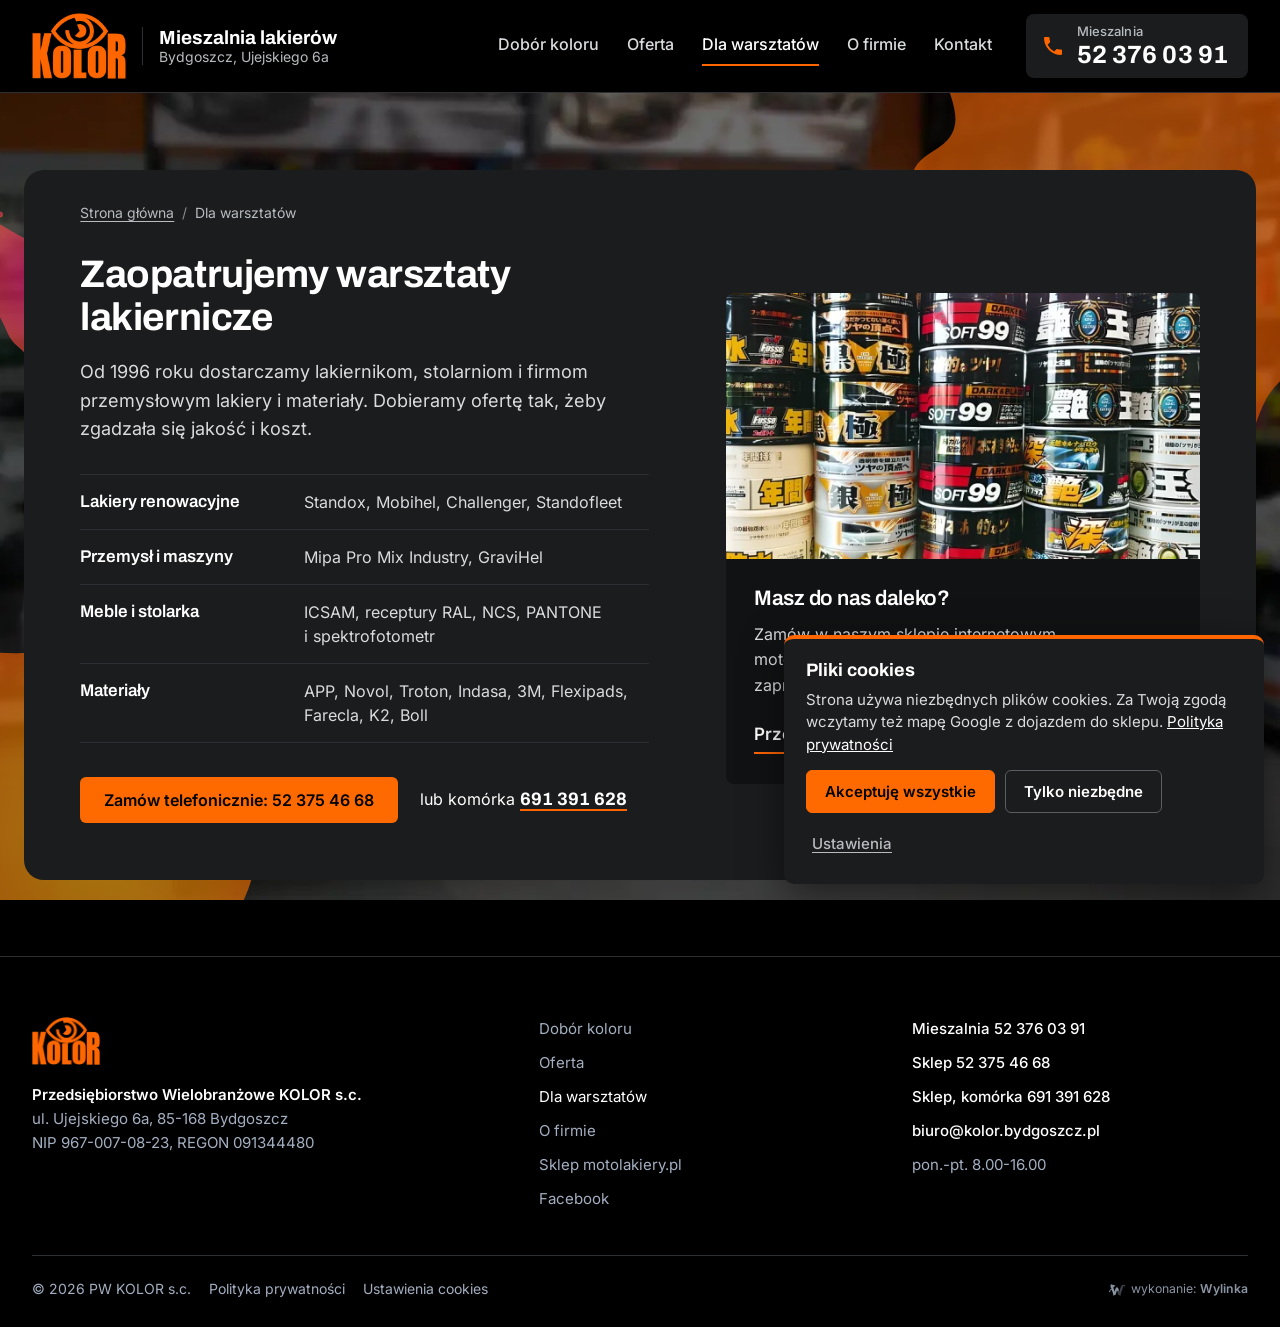
==== commit 72659467: "Wydajnosc przewijania: tlo bez filtrow CSS (rozmycie wypalone w plikach), bez animacji sterowanych p" ====
--- a/dla-warsztatow/index.html
+++ b/dla-warsztatow/index.html
@@ -162,7 +162,7 @@
 
 /* nagłówek */ 
-.top{position:sticky;top:0;z-index:50;background:rgba(255,255,255,.97);box-shadow:0 1px 0 var(--line);backdrop-filter:saturate(1.2) blur(6px)}+.top{position:sticky;top:0;z-index:50;background:rgba(255,255,255,.97);box-shadow:0 1px 0 var(--line)} 
 .top-in{height:var(--hh);display:flex;align-items:center;gap:34px;width:min(1280px,100% - 64px);margin-inline:auto} 
@@ -1208,7 +1208,7 @@
 
 /* plamy farby w tle: warstwa stała pod treścią (z-index:-1 nad tłem body), animowany tylko transform */ 
-.kleksy{position:fixed;inset:0;z-index:-1;overflow:hidden;pointer-events:none;contain:strict}+.kleksy{position:fixed;inset:0;z-index:-1;overflow:hidden;pointer-events:none;contain:strict;transform:translateZ(0)} 
 .kleksy-ruch{position:absolute;inset:0;opacity:0;visibility:hidden;transition:opacity 1.2s ease,visibility 0s 1.2s} 
@@ -1216,11 +1216,13 @@
 
 .ruch .kleksy-ruch{opacity:.6;visibility:visible;transition:opacity 1.2s ease} 
-.kleks,.tf{animation-play-state:paused}-
-.ruch .kleks,.ruch .tf{animation-play-state:running}-
-.kleks{position:absolute;display:block;height:auto}+.kleks{animation-play-state:paused}+
+.ruch .kleks{animation-play-state:running}+
+.ukryta .kleks{animation-play-state:paused}+
+.kleks{position:absolute;display:block;height:auto;will-change:transform;contain:paint} 
 .k1{width:min(68vmax,1100px);top:-16vmax;right:-22vmax;animation:kl-a 28s ease-in-out infinite alternate} 
@@ -1228,19 +1230,13 @@
 
 .k3{width:min(18vmax,300px);top:20%;left:-5vmax;animation:kl-c 24s ease-in-out infinite alternate} 
-@keyframes kl-a{from{transform:rotate(0deg) scale(1)}to{transform:translate(-5vw,8vh) rotate(28deg) scale(1.1)}}-
-@keyframes kl-b{from{transform:rotate(0deg) scale(1.05)}to{transform:translate(6vw,-6vh) rotate(-22deg) scale(.94)}}-
-@keyframes kl-c{from{transform:translate(0,0) rotate(0deg)}to{transform:translate(3vw,22vh) rotate(70deg)}}-
-@supports (animation-timeline:scroll()){-
-  .kleksy-ruch{animation:kl-przewijanie linear both;animation-timeline:scroll(root)}-
-  @keyframes kl-przewijanie{to{transform:translateY(-14vh) rotate(-10deg)}}-
-}+@keyframes kl-a{from{transform:translate3d(0,0,0) rotate(0deg)}to{transform:translate3d(-5vw,8vh,0) rotate(28deg)}}+
+@keyframes kl-b{from{transform:translate3d(0,0,0) rotate(0deg)}to{transform:translate3d(6vw,-6vh,0) rotate(-22deg)}}+
+@keyframes kl-c{from{transform:translate3d(0,0,0) rotate(0deg)}to{transform:translate3d(3vw,22vh,0) rotate(70deg)}}+
+/* 1.3.1: bez animacji sterowanych przewijaniem (przeliczanie stylów w każdej klatce) - ruch daje dryf plam i przenikanie zdjęć */ 
 /* wszystkie sekcje na jednym czarnym tle, karty w graficie */ 
@@ -1378,25 +1374,15 @@
 
 /* tło: przyciemnione zdjęcia sklepu, przenikające się przy przewijaniu (wczytywane dopiero po pierwszym przewinięciu) */ 
-.tlo-foto{position:absolute;inset:-4%;opacity:0;visibility:hidden;transition:opacity 1.2s ease}+.tlo-foto{position:absolute;inset:-4%;opacity:0;visibility:hidden;transition:opacity 1.2s ease;will-change:transform;contain:strict} 
 .tlo-foto.on{opacity:1;visibility:visible} 
-.tf{position:absolute;inset:0;background:center/cover no-repeat;opacity:0;transition:opacity 1.4s ease;filter:blur(2px) saturate(1.15);animation:kl-tf 40s ease-in-out infinite alternate}-
-.tf.on{opacity:.46}-
-.tlo-foto::after{content:"";position:absolute;inset:0;background:radial-gradient(ellipse at center,rgba(0,0,0,.1) 0%,rgba(0,0,0,.7) 100%)}-
-@keyframes kl-tf{from{transform:scale(1.04) translate(0,0)}to{transform:scale(1.12) translate(-1.5%,-2%)}}-
-@supports (animation-timeline:scroll()){-
-  .tlo-foto{animation:kl-tf-przew linear both;animation-timeline:scroll(root)}-
-  @keyframes kl-tf-przew{to{transform:translateY(-3%)}}-
-}+/* 1.3.1: rozmycie, przyciemnienie i winieta wypalone w plikach tlo-*.webp - bez filter/blur w CSS; widoczne najwyżej 2 zdjęcia (bieżące + wygaszane) */+
+.tf{position:absolute;inset:0;background:#000 center/cover no-repeat;opacity:0;visibility:hidden;transition:opacity 1.4s ease,visibility 0s 1.4s;will-change:opacity}+
+.tf.on{opacity:1;visibility:visible;transition:opacity 1.4s ease} 
 /* panele */ 
@@ -1479,6 +1465,22 @@
 } 
 @media print{.kleksy{display:none}}+
+/* 1.3.1 wydajność przewijania: bez backdrop-filter i cieni nad ruchomym tłem, prostszy wariant na telefonie */+
+.top{backdrop-filter:none;-webkit-backdrop-filter:none;background:#000;box-shadow:none;border-bottom:1px solid var(--line)}+
+.mob-pasek{box-shadow:none;border-top:1px solid var(--line)}+
+@media (max-width:760px){+
+  .k3{display:none}+
+  .k1{animation-duration:36s}+
+  .k2{animation-duration:44s}+
+} 
 </style>
 <style>@@ -1513,7 +1515,7 @@
 
 <div class="kleksy" aria-hidden="true"> 
-<div class="tlo-foto"><div class="tf" data-tf="https://disaster26.github.io/kolorbydgoszcz-koncepcja/wp-content/themes/kolor/assets/img/spraye-800.webp"></div><div class="tf" data-tf="https://disaster26.github.io/kolorbydgoszcz-koncepcja/wp-content/themes/kolor/assets/img/mieszalnia-800.webp"></div><div class="tf" data-tf="https://disaster26.github.io/kolorbydgoszcz-koncepcja/wp-content/themes/kolor/assets/img/regaly-novol-800.webp"></div></div>+<div class="tlo-foto"><div class="tf" data-tf="https://disaster26.github.io/kolorbydgoszcz-koncepcja/wp-content/themes/kolor/assets/img/tlo-spraye-1280.webp" data-tf-m="https://disaster26.github.io/kolorbydgoszcz-koncepcja/wp-content/themes/kolor/assets/img/tlo-spraye-720.webp"></div><div class="tf" data-tf="https://disaster26.github.io/kolorbydgoszcz-koncepcja/wp-content/themes/kolor/assets/img/tlo-mieszalnia-1280.webp" data-tf-m="https://disaster26.github.io/kolorbydgoszcz-koncepcja/wp-content/themes/kolor/assets/img/tlo-mieszalnia-720.webp"></div><div class="tf" data-tf="https://disaster26.github.io/kolorbydgoszcz-koncepcja/wp-content/themes/kolor/assets/img/tlo-regaly-novol-1280.webp" data-tf-m="https://disaster26.github.io/kolorbydgoszcz-koncepcja/wp-content/themes/kolor/assets/img/tlo-regaly-novol-720.webp"></div></div> 
 <div class="kleksy-ruch"> 
@@ -1716,7 +1718,7 @@
 
 <script>/* 1.1: baner widoczny od pierwszego malowania (bez czekania na site.js), gdy brak zapisanego wyboru */(function(){if(!/(?:^|; )kl_zgoda=/.test(document.cookie)){var c=document.getElementById('ck');if(c)c.hidden=false}})();</script> 
-<script src="https://disaster26.github.io/kolorbydgoszcz-koncepcja/wp-content/themes/kolor/assets/js/site.js?v=8097f1ee" defer></script>+<script src="https://disaster26.github.io/kolorbydgoszcz-koncepcja/wp-content/themes/kolor/assets/js/site.js?v=949deb75" defer></script> 
 </body> 
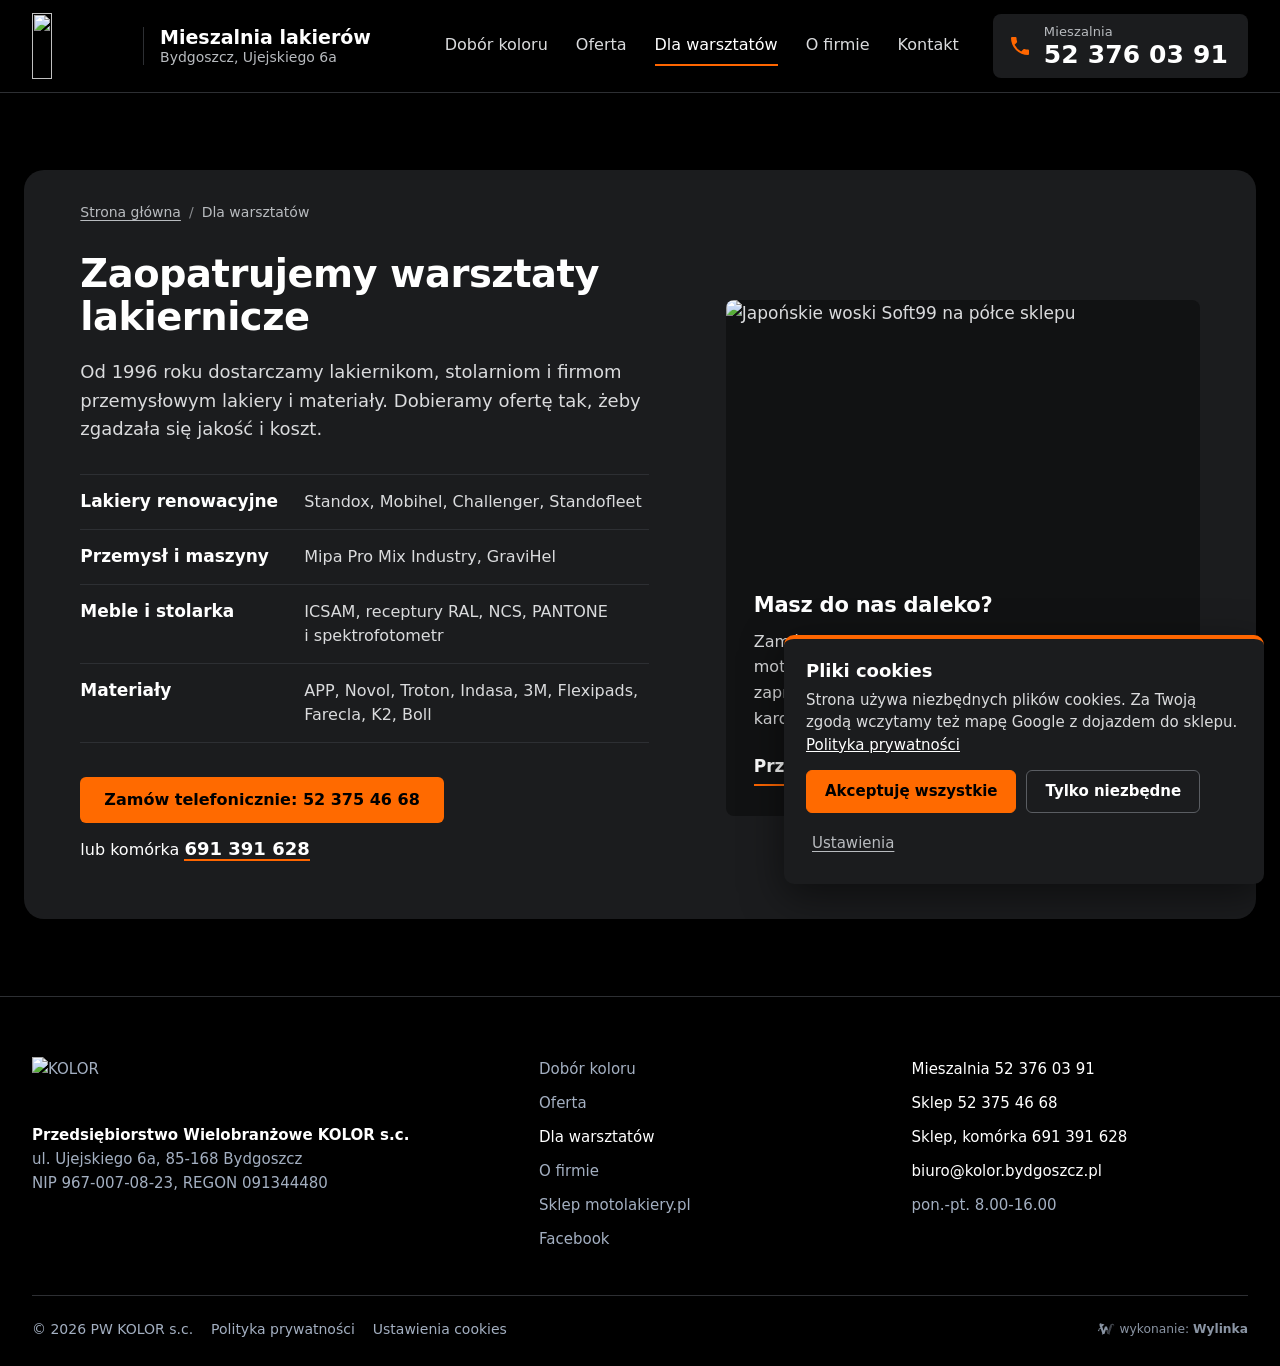
==== commit 76a097ff: "Adresy podgladu: wylinka-podglad.pl zamiast disaster26.github.io" ====
--- a/dla-warsztatow/index.html
+++ b/dla-warsztatow/index.html
@@ -10,79 +10,79 @@
 
 <title>Materiały lakiernicze dla warsztatów Bydgoszcz | KOLOR</title>
 <meta name="description" content="Zaopatrzenie warsztatów lakierniczych, stolarni i przemysłu w Bydgoszczy od 1996 roku: Standox, Mobihel, Mipa, GraviHel, ICSAM, Novol, 3M.">
-<link rel="canonical" href="https://disaster26.github.io/kolorbydgoszcz-koncepcja/dla-warsztatow/">
+<link rel="canonical" href="https://wylinka-podglad.pl/kolorbydgoszcz-koncepcja/dla-warsztatow/">
 <meta name="robots" content="noindex, nofollow">
 <meta property="og:type" content="website"><meta property="og:locale" content="pl_PL"><meta property="og:site_name" content="KOLOR - Mieszalnia lakierów">
-<meta property="og:title" content="Materiały lakiernicze dla warsztatów Bydgoszcz | KOLOR"><meta property="og:description" content="Zaopatrzenie warsztatów lakierniczych, stolarni i przemysłu w Bydgoszczy od 1996 roku: Standox, Mobihel, Mipa, GraviHel, ICSAM, Novol, 3M."><meta property="og:url" content="https://disaster26.github.io/kolorbydgoszcz-koncepcja/dla-warsztatow/"><meta property="og:image" content="https://disaster26.github.io/kolorbydgoszcz-koncepcja/wp-content/themes/kolor/assets/img/og-kolor.jpg"><meta property="og:image:width" content="1200"><meta property="og:image:height" content="630">
+<meta property="og:title" content="Materiały lakiernicze dla warsztatów Bydgoszcz | KOLOR"><meta property="og:description" content="Zaopatrzenie warsztatów lakierniczych, stolarni i przemysłu w Bydgoszczy od 1996 roku: Standox, Mobihel, Mipa, GraviHel, ICSAM, Novol, 3M."><meta property="og:url" content="https://wylinka-podglad.pl/kolorbydgoszcz-koncepcja/dla-warsztatow/"><meta property="og:image" content="https://wylinka-podglad.pl/kolorbydgoszcz-koncepcja/wp-content/themes/kolor/assets/img/og-kolor.jpg"><meta property="og:image:width" content="1200"><meta property="og:image:height" content="630">
 <meta name="twitter:card" content="summary_large_image">
-<script type="application/ld+json">{"@context":"https://schema.org","@graph":[{"@type":["AutoPartsStore","Store"],"@id":"https://disaster26.github.io/kolorbydgoszcz-koncepcja/#firma","name":"KOLOR - Mieszalnia lakierów","legalName":"Przedsiębiorstwo Wielobranżowe KOLOR s.c.","url":"https://disaster26.github.io/kolorbydgoszcz-koncepcja/","logo":"https://disaster26.github.io/kolorbydgoszcz-koncepcja/wp-content/themes/kolor/assets/img/logo-512.png","image":"https://disaster26.github.io/kolorbydgoszcz-koncepcja/wp-content/themes/kolor/assets/img/og-kolor.jpg","telephone":"+48 52 376 03 91","email":"biuro@kolor.bydgoszcz.pl","foundingDate":"1996","address":{"@type":"PostalAddress","streetAddress":"Ujejskiego 6a","postalCode":"85-168","addressLocality":"Bydgoszcz","addressRegion":"kujawsko-pomorskie","addressCountry":"PL"},"geo":{"@type":"GeoCoordinates","latitude":53.10901,"longitude":18.01024},"hasMap":"https://www.google.com/maps/search/?api=1\u0026query=Kolor%20s.c.%20Mieszalnia%20lakier%C3%B3w%20samochodowych%2C%20Ujejskiego%206a%2C%2085-168%20Bydgoszcz","openingHoursSpecification":[{"@type":"OpeningHoursSpecification","dayOfWeek":["Monday","Tuesday","Wednesday","Thursday","Friday"],"opens":"08:00","closes":"16:00"}],"taxID":"9670070823","contactPoint":[{"@type":"ContactPoint","telephone":"+48 52 376 03 91","contactType":"customer service","name":"Mieszalnia lakierów","areaServed":"PL","availableLanguage":"pl"},{"@type":"ContactPoint","telephone":"+48 52 375 46 68","contactType":"sales","name":"Sklep","areaServed":"PL","availableLanguage":"pl"},{"@type":"ContactPoint","telephone":"+48 691 391 628","contactType":"sales","name":"Sklep - telefon komórkowy","areaServed":"PL","availableLanguage":"pl"}],"sameAs":["https://www.facebook.com/PW-Kolor-lakiery-i-kosmetyki-samochodowe-467983583241650/","https://motolakiery.pl/"],"knowsAbout":["mieszalnia lakierów","dobór koloru lakieru","lakier w sprayu na zamówienie","lakiery samochodowe","lakiery motocyklowe","lakiery do mebli RAL NCS","lakiery przemysłowe","materiały lakiernicze"],"priceRange":"$$","identifier":[{"@type":"PropertyValue","propertyID":"REGON","value":"091344480"}]},{"@type":"BreadcrumbList","itemListElement":[{"@type":"ListItem","position":1,"name":"Strona główna","item":"https://disaster26.github.io/kolorbydgoszcz-koncepcja/"},{"@type":"ListItem","position":2,"name":"Dla warsztatów","item":"https://disaster26.github.io/kolorbydgoszcz-koncepcja/dla-warsztatow/"}]}]}</script>
+<script type="application/ld+json">{"@context":"https://schema.org","@graph":[{"@type":["AutoPartsStore","Store"],"@id":"https://wylinka-podglad.pl/kolorbydgoszcz-koncepcja/#firma","name":"KOLOR - Mieszalnia lakierów","legalName":"Przedsiębiorstwo Wielobranżowe KOLOR s.c.","url":"https://wylinka-podglad.pl/kolorbydgoszcz-koncepcja/","logo":"https://wylinka-podglad.pl/kolorbydgoszcz-koncepcja/wp-content/themes/kolor/assets/img/logo-512.png","image":"https://wylinka-podglad.pl/kolorbydgoszcz-koncepcja/wp-content/themes/kolor/assets/img/og-kolor.jpg","telephone":"+48 52 376 03 91","email":"biuro@kolor.bydgoszcz.pl","foundingDate":"1996","address":{"@type":"PostalAddress","streetAddress":"Ujejskiego 6a","postalCode":"85-168","addressLocality":"Bydgoszcz","addressRegion":"kujawsko-pomorskie","addressCountry":"PL"},"geo":{"@type":"GeoCoordinates","latitude":53.10901,"longitude":18.01024},"hasMap":"https://www.google.com/maps/search/?api=1\u0026query=Kolor%20s.c.%20Mieszalnia%20lakier%C3%B3w%20samochodowych%2C%20Ujejskiego%206a%2C%2085-168%20Bydgoszcz","openingHoursSpecification":[{"@type":"OpeningHoursSpecification","dayOfWeek":["Monday","Tuesday","Wednesday","Thursday","Friday"],"opens":"08:00","closes":"16:00"}],"taxID":"9670070823","contactPoint":[{"@type":"ContactPoint","telephone":"+48 52 376 03 91","contactType":"customer service","name":"Mieszalnia lakierów","areaServed":"PL","availableLanguage":"pl"},{"@type":"ContactPoint","telephone":"+48 52 375 46 68","contactType":"sales","name":"Sklep","areaServed":"PL","availableLanguage":"pl"},{"@type":"ContactPoint","telephone":"+48 691 391 628","contactType":"sales","name":"Sklep - telefon komórkowy","areaServed":"PL","availableLanguage":"pl"}],"sameAs":["https://www.facebook.com/PW-Kolor-lakiery-i-kosmetyki-samochodowe-467983583241650/","https://motolakiery.pl/"],"knowsAbout":["mieszalnia lakierów","dobór koloru lakieru","lakier w sprayu na zamówienie","lakiery samochodowe","lakiery motocyklowe","lakiery do mebli RAL NCS","lakiery przemysłowe","materiały lakiernicze"],"priceRange":"$$","identifier":[{"@type":"PropertyValue","propertyID":"REGON","value":"091344480"}]},{"@type":"BreadcrumbList","itemListElement":[{"@type":"ListItem","position":1,"name":"Strona główna","item":"https://wylinka-podglad.pl/kolorbydgoszcz-koncepcja/"},{"@type":"ListItem","position":2,"name":"Dla warsztatów","item":"https://wylinka-podglad.pl/kolorbydgoszcz-koncepcja/dla-warsztatow/"}]}]}</script>
 <meta name="theme-color" content="#000000"> 
-<link rel="icon" href="https://disaster26.github.io/kolorbydgoszcz-koncepcja/wp-content/themes/kolor/assets/img/favicon.png" type="image/png">-
-<link rel="apple-touch-icon" href="https://disaster26.github.io/kolorbydgoszcz-koncepcja/wp-content/themes/kolor/assets/img/apple-touch-icon.png">-
-<link rel="preload" as="font" type="font/woff2" href="https://disaster26.github.io/kolorbydgoszcz-koncepcja/wp-content/themes/kolor/assets/fonts/archivo-700-rdzen.woff2" crossorigin>-
-<link rel="preload" as="font" type="font/woff2" href="https://disaster26.github.io/kolorbydgoszcz-koncepcja/wp-content/themes/kolor/assets/fonts/archivo-700-pl.woff2" crossorigin>-
-<link rel="preload" as="font" type="font/woff2" href="https://disaster26.github.io/kolorbydgoszcz-koncepcja/wp-content/themes/kolor/assets/fonts/archivo-600-rdzen.woff2" crossorigin>-
-<link rel="preload" as="font" type="font/woff2" href="https://disaster26.github.io/kolorbydgoszcz-koncepcja/wp-content/themes/kolor/assets/fonts/archivo-600-pl.woff2" crossorigin>-
-<link rel="preload" as="font" type="font/woff2" href="https://disaster26.github.io/kolorbydgoszcz-koncepcja/wp-content/themes/kolor/assets/fonts/inter-400-rdzen.woff2" crossorigin>-
-<link rel="preload" as="font" type="font/woff2" href="https://disaster26.github.io/kolorbydgoszcz-koncepcja/wp-content/themes/kolor/assets/fonts/inter-400-pl.woff2" crossorigin>-
-<link rel="preload" as="font" type="font/woff2" href="https://disaster26.github.io/kolorbydgoszcz-koncepcja/wp-content/themes/kolor/assets/fonts/inter-500-rdzen.woff2" crossorigin>-
-<link rel="preload" as="font" type="font/woff2" href="https://disaster26.github.io/kolorbydgoszcz-koncepcja/wp-content/themes/kolor/assets/fonts/inter-500-pl.woff2" crossorigin>-
-<link rel="preload" as="font" type="font/woff2" href="https://disaster26.github.io/kolorbydgoszcz-koncepcja/wp-content/themes/kolor/assets/fonts/inter-600-rdzen.woff2" crossorigin>-
-<link rel="preload" as="font" type="font/woff2" href="https://disaster26.github.io/kolorbydgoszcz-koncepcja/wp-content/themes/kolor/assets/fonts/inter-600-pl.woff2" crossorigin>+<link rel="icon" href="https://wylinka-podglad.pl/kolorbydgoszcz-koncepcja/wp-content/themes/kolor/assets/img/favicon.png" type="image/png">+
+<link rel="apple-touch-icon" href="https://wylinka-podglad.pl/kolorbydgoszcz-koncepcja/wp-content/themes/kolor/assets/img/apple-touch-icon.png">+
+<link rel="preload" as="font" type="font/woff2" href="https://wylinka-podglad.pl/kolorbydgoszcz-koncepcja/wp-content/themes/kolor/assets/fonts/archivo-700-rdzen.woff2" crossorigin>+
+<link rel="preload" as="font" type="font/woff2" href="https://wylinka-podglad.pl/kolorbydgoszcz-koncepcja/wp-content/themes/kolor/assets/fonts/archivo-700-pl.woff2" crossorigin>+
+<link rel="preload" as="font" type="font/woff2" href="https://wylinka-podglad.pl/kolorbydgoszcz-koncepcja/wp-content/themes/kolor/assets/fonts/archivo-600-rdzen.woff2" crossorigin>+
+<link rel="preload" as="font" type="font/woff2" href="https://wylinka-podglad.pl/kolorbydgoszcz-koncepcja/wp-content/themes/kolor/assets/fonts/archivo-600-pl.woff2" crossorigin>+
+<link rel="preload" as="font" type="font/woff2" href="https://wylinka-podglad.pl/kolorbydgoszcz-koncepcja/wp-content/themes/kolor/assets/fonts/inter-400-rdzen.woff2" crossorigin>+
+<link rel="preload" as="font" type="font/woff2" href="https://wylinka-podglad.pl/kolorbydgoszcz-koncepcja/wp-content/themes/kolor/assets/fonts/inter-400-pl.woff2" crossorigin>+
+<link rel="preload" as="font" type="font/woff2" href="https://wylinka-podglad.pl/kolorbydgoszcz-koncepcja/wp-content/themes/kolor/assets/fonts/inter-500-rdzen.woff2" crossorigin>+
+<link rel="preload" as="font" type="font/woff2" href="https://wylinka-podglad.pl/kolorbydgoszcz-koncepcja/wp-content/themes/kolor/assets/fonts/inter-500-pl.woff2" crossorigin>+
+<link rel="preload" as="font" type="font/woff2" href="https://wylinka-podglad.pl/kolorbydgoszcz-koncepcja/wp-content/themes/kolor/assets/fonts/inter-600-rdzen.woff2" crossorigin>+
+<link rel="preload" as="font" type="font/woff2" href="https://wylinka-podglad.pl/kolorbydgoszcz-koncepcja/wp-content/themes/kolor/assets/fonts/inter-600-pl.woff2" crossorigin> 
 <style id="kl-css">/* 1.1: fonty w małych plikach rdzenia (ASCII + polskie znaki), pełne pliki tylko dla rzadkich znaków (rozłączne unicode-range) */ 
-@font-face{font-family:"Archivo";font-style:normal;font-weight:600;font-display:swap;src:url(https://disaster26.github.io/kolorbydgoszcz-koncepcja/wp-content/themes/kolor/assets/fonts/archivo-latin-ext-600-normal.woff2) format("woff2");unicode-range:U+0100-0101,U+0103,U+0108-0117,U+011A-0130,U+0132-0140,U+0145-0151,U+0154-0159,U+015C-0178,U+017D-017F,U+018F,U+0192,U+019D,U+01A0-01A1,U+01AF-01B0,U+01C4-01DC,U+01E6-01E7,U+01EA-01EB,U+01FA-021B,U+022A-022D,U+0230-0233,U+0237,U+0259,U+0272,U+1E24-1E25,U+1E62-1E63,U+1E6C-1E6D,U+1E80-1E85,U+1E9E,U+1EF2-1EF9,U+2020,U+20A1,U+20A3-20A4,U+20A6-20A7,U+20A9,U+20AB,U+20AD,U+20B1-20B2,U+20B5,U+20B9-20BA,U+20BC-20BD,U+2113}-
-@font-face{font-family:"Archivo";font-style:normal;font-weight:600;font-display:swap;src:url(https://disaster26.github.io/kolorbydgoszcz-koncepcja/wp-content/themes/kolor/assets/fonts/archivo-latin-600-normal.woff2) format("woff2");unicode-range:U+000D,U+00A1-00A8,U+00AA,U+00AC-00AF,U+00B1-00B6,U+00B8-00BA,U+00BC-00D2,U+00D4-00D6,U+00D8-00F2,U+00F4-00FF,U+0102,U+0131,U+0152-0153,U+02BC,U+02C6,U+02DA,U+02DC,U+0300-0301,U+0303-0304,U+0308-0309,U+0323,U+2009,U+201A,U+2032-2033,U+2039-203A,U+2044,U+2074,U+2122,U+2191,U+2193,U+2212,U+2215,U+FEFF}-
-@font-face{font-family:"Archivo";font-style:normal;font-weight:600;font-display:swap;src:url(https://disaster26.github.io/kolorbydgoszcz-koncepcja/wp-content/themes/kolor/assets/fonts/archivo-600-rdzen.woff2) format("woff2");unicode-range:U+0020-007E,U+00A0,U+00A9,U+00AB,U+00B0,U+00B7,U+00BB,U+00D3,U+00D7,U+00F3,U+2013-2014,U+2018-2019,U+201C-201E,U+2022,U+2026,U+20AC}-
-@font-face{font-family:"Archivo";font-style:normal;font-weight:600;font-display:swap;src:url(https://disaster26.github.io/kolorbydgoszcz-koncepcja/wp-content/themes/kolor/assets/fonts/archivo-600-pl.woff2) format("woff2");unicode-range:U+0104-0107,U+0118-0119,U+0141-0144,U+015A-015B,U+0179-017C}-
-@font-face{font-family:"Archivo";font-style:normal;font-weight:700;font-display:swap;src:url(https://disaster26.github.io/kolorbydgoszcz-koncepcja/wp-content/themes/kolor/assets/fonts/archivo-latin-ext-700-normal.woff2) format("woff2");unicode-range:U+0100-0101,U+0103,U+0108-0117,U+011A-0130,U+0132-0140,U+0145-0151,U+0154-0159,U+015C-0178,U+017D-017F,U+018F,U+0192,U+019D,U+01A0-01A1,U+01AF-01B0,U+01C4-01DC,U+01E6-01E7,U+01EA-01EB,U+01FA-021B,U+022A-022D,U+0230-0233,U+0237,U+0259,U+0272,U+1E24-1E25,U+1E62-1E63,U+1E6C-1E6D,U+1E80-1E85,U+1E9E,U+1EF2-1EF9,U+2020,U+20A1,U+20A3-20A4,U+20A6-20A7,U+20A9,U+20AB,U+20AD,U+20B1-20B2,U+20B5,U+20B9-20BA,U+20BC-20BD,U+2113}-
-@font-face{font-family:"Archivo";font-style:normal;font-weight:700;font-display:swap;src:url(https://disaster26.github.io/kolorbydgoszcz-koncepcja/wp-content/themes/kolor/assets/fonts/archivo-latin-700-normal.woff2) format("woff2");unicode-range:U+000D,U+00A1-00A8,U+00AA,U+00AC-00AF,U+00B1-00B6,U+00B8-00BA,U+00BC-00D2,U+00D4-00D6,U+00D8-00F2,U+00F4-00FF,U+0102,U+0131,U+0152-0153,U+02BC,U+02C6,U+02DA,U+02DC,U+0300-0301,U+0303-0304,U+0308-0309,U+0323,U+2009,U+201A,U+2032-2033,U+2039-203A,U+2044,U+2074,U+2122,U+2191,U+2193,U+2212,U+2215,U+FEFF}-
-@font-face{font-family:"Archivo";font-style:normal;font-weight:700;font-display:swap;src:url(https://disaster26.github.io/kolorbydgoszcz-koncepcja/wp-content/themes/kolor/assets/fonts/archivo-700-rdzen.woff2) format("woff2");unicode-range:U+0020-007E,U+00A0,U+00A9,U+00AB,U+00B0,U+00B7,U+00BB,U+00D3,U+00D7,U+00F3,U+2013-2014,U+2018-2019,U+201C-201E,U+2022,U+2026,U+20AC}-
-@font-face{font-family:"Archivo";font-style:normal;font-weight:700;font-display:swap;src:url(https://disaster26.github.io/kolorbydgoszcz-koncepcja/wp-content/themes/kolor/assets/fonts/archivo-700-pl.woff2) format("woff2");unicode-range:U+0104-0107,U+0118-0119,U+0141-0144,U+015A-015B,U+0179-017C}-
-@font-face{font-family:"Inter";font-style:normal;font-weight:400;font-display:swap;src:url(https://disaster26.github.io/kolorbydgoszcz-koncepcja/wp-content/themes/kolor/assets/fonts/inter-latin-ext-400-normal.woff2) format("woff2");unicode-range:U+0100-0103,U+0108-0117,U+011A-0130,U+0132-0140,U+0145-0148,U+014A-0151,U+0154-0159,U+015C-0178,U+017D-01C3,U+01C5-0254,U+0256-027B,U+027E-0284,U+0286-0290,U+0292-02A4,U+02A6-02BA,U+02BD-02C5,U+02C7-02CC,U+02CE-02D7,U+02DD-02FF,U+1D00,U+1D0D,U+1D1B,U+1D43,U+1D47-1D49,U+1D4D,U+1D4F-1D50,U+1D52,U+1D56-1D58,U+1D5B,U+1D62-1D65,U+1D9C,U+1DA0,U+1DBB,U+1DBF,U+1E00-1E9B,U+1E9D-1E9F,U+1EF2-1EFF,U+2020,U+20A0-20AB,U+20AD-20AF,U+20B1-20B5,U+20B8-20BA,U+20BC-20BF,U+2113,U+2C7C,U+2C7F,U+A7FF}-
-@font-face{font-family:"Inter";font-style:normal;font-weight:400;font-display:swap;src:url(https://disaster26.github.io/kolorbydgoszcz-koncepcja/wp-content/themes/kolor/assets/fonts/inter-latin-400-normal.woff2) format("woff2");unicode-range:U+00A1-00A8,U+00AA,U+00AC,U+00AE-00AF,U+00B1-00B6,U+00B8-00BA,U+00BC-00D2,U+00D4-00D6,U+00D8-00F2,U+00F4-00FF,U+0131,U+0152-0153,U+02BB-02BC,U+02C6,U+02DA,U+02DC,U+0300-0301,U+0303-0304,U+0308-0309,U+0323,U+2002,U+2009,U+200B,U+201A,U+2032-2033,U+2039-203A,U+2044,U+2122,U+2191,U+2193,U+2212,U+FEFF}-
-@font-face{font-family:"Inter";font-style:normal;font-weight:400;font-display:swap;src:url(https://disaster26.github.io/kolorbydgoszcz-koncepcja/wp-content/themes/kolor/assets/fonts/inter-400-rdzen.woff2) format("woff2");unicode-range:U+0020-007E,U+00A0,U+00A9,U+00AB,U+00B0,U+00B7,U+00BB,U+00D3,U+00D7,U+00F3,U+2013-2014,U+2018-2019,U+201C-201E,U+2022,U+2026,U+20AC}-
-@font-face{font-family:"Inter";font-style:normal;font-weight:400;font-display:swap;src:url(https://disaster26.github.io/kolorbydgoszcz-koncepcja/wp-content/themes/kolor/assets/fonts/inter-400-pl.woff2) format("woff2");unicode-range:U+0104-0107,U+0118-0119,U+0141-0144,U+015A-015B,U+0179-017C}-
-@font-face{font-family:"Inter";font-style:normal;font-weight:500;font-display:swap;src:url(https://disaster26.github.io/kolorbydgoszcz-koncepcja/wp-content/themes/kolor/assets/fonts/inter-latin-ext-500-normal.woff2) format("woff2");unicode-range:U+0100-0103,U+0108-0117,U+011A-0130,U+0132-0140,U+0145-0148,U+014A-0151,U+0154-0159,U+015C-0178,U+017D-01C3,U+01C5-0254,U+0256-027B,U+027E-0284,U+0286-0290,U+0292-02A4,U+02A6-02BA,U+02BD-02C5,U+02C7-02CC,U+02CE-02D7,U+02DD-02FF,U+1D00,U+1D0D,U+1D1B,U+1D43,U+1D47-1D49,U+1D4D,U+1D4F-1D50,U+1D52,U+1D56-1D58,U+1D5B,U+1D62-1D65,U+1D9C,U+1DA0,U+1DBB,U+1DBF,U+1E00-1E9B,U+1E9D-1E9F,U+1EF2-1EFF,U+2020,U+20A0-20AB,U+20AD-20AF,U+20B1-20B5,U+20B8-20BA,U+20BC-20BF,U+2113,U+2C7C,U+2C7F,U+A7FF}-
-@font-face{font-family:"Inter";font-style:normal;font-weight:500;font-display:swap;src:url(https://disaster26.github.io/kolorbydgoszcz-koncepcja/wp-content/themes/kolor/assets/fonts/inter-latin-500-normal.woff2) format("woff2");unicode-range:U+00A1-00A8,U+00AA,U+00AC,U+00AE-00AF,U+00B1-00B6,U+00B8-00BA,U+00BC-00D2,U+00D4-00D6,U+00D8-00F2,U+00F4-00FF,U+0131,U+0152-0153,U+02BB-02BC,U+02C6,U+02DA,U+02DC,U+0300-0301,U+0303-0304,U+0308-0309,U+0323,U+2002,U+2009,U+200B,U+201A,U+2032-2033,U+2039-203A,U+2044,U+2122,U+2191,U+2193,U+2212,U+FEFF}-
-@font-face{font-family:"Inter";font-style:normal;font-weight:500;font-display:swap;src:url(https://disaster26.github.io/kolorbydgoszcz-koncepcja/wp-content/themes/kolor/assets/fonts/inter-500-rdzen.woff2) format("woff2");unicode-range:U+0020-007E,U+00A0,U+00A9,U+00AB,U+00B0,U+00B7,U+00BB,U+00D3,U+00D7,U+00F3,U+2013-2014,U+2018-2019,U+201C-201E,U+2022,U+2026,U+20AC}-
-@font-face{font-family:"Inter";font-style:normal;font-weight:500;font-display:swap;src:url(https://disaster26.github.io/kolorbydgoszcz-koncepcja/wp-content/themes/kolor/assets/fonts/inter-500-pl.woff2) format("woff2");unicode-range:U+0104-0107,U+0118-0119,U+0141-0144,U+015A-015B,U+0179-017C}-
-@font-face{font-family:"Inter";font-style:normal;font-weight:600;font-display:swap;src:url(https://disaster26.github.io/kolorbydgoszcz-koncepcja/wp-content/themes/kolor/assets/fonts/inter-latin-ext-600-normal.woff2) format("woff2");unicode-range:U+0100-0103,U+0108-0117,U+011A-0130,U+0132-0140,U+0145-0148,U+014A-0151,U+0154-0159,U+015C-0178,U+017D-01C3,U+01C5-0254,U+0256-027B,U+027E-0284,U+0286-0290,U+0292-02A4,U+02A6-02BA,U+02BD-02C5,U+02C7-02CC,U+02CE-02D7,U+02DD-02FF,U+1D00,U+1D0D,U+1D1B,U+1D43,U+1D47-1D49,U+1D4D,U+1D4F-1D50,U+1D52,U+1D56-1D58,U+1D5B,U+1D62-1D65,U+1D9C,U+1DA0,U+1DBB,U+1DBF,U+1E00-1E9B,U+1E9D-1E9F,U+1EF2-1EFF,U+2020,U+20A0-20AB,U+20AD-20AF,U+20B1-20B5,U+20B8-20BA,U+20BC-20BF,U+2113,U+2C7C,U+2C7F,U+A7FF}-
-@font-face{font-family:"Inter";font-style:normal;font-weight:600;font-display:swap;src:url(https://disaster26.github.io/kolorbydgoszcz-koncepcja/wp-content/themes/kolor/assets/fonts/inter-latin-600-normal.woff2) format("woff2");unicode-range:U+00A1-00A8,U+00AA,U+00AC,U+00AE-00AF,U+00B1-00B6,U+00B8-00BA,U+00BC-00D2,U+00D4-00D6,U+00D8-00F2,U+00F4-00FF,U+0131,U+0152-0153,U+02BB-02BC,U+02C6,U+02DA,U+02DC,U+0300-0301,U+0303-0304,U+0308-0309,U+0323,U+2002,U+2009,U+200B,U+201A,U+2032-2033,U+2039-203A,U+2044,U+2122,U+2191,U+2193,U+2212,U+FEFF}-
-@font-face{font-family:"Inter";font-style:normal;font-weight:600;font-display:swap;src:url(https://disaster26.github.io/kolorbydgoszcz-koncepcja/wp-content/themes/kolor/assets/fonts/inter-600-rdzen.woff2) format("woff2");unicode-range:U+0020-007E,U+00A0,U+00A9,U+00AB,U+00B0,U+00B7,U+00BB,U+00D3,U+00D7,U+00F3,U+2013-2014,U+2018-2019,U+201C-201E,U+2022,U+2026,U+20AC}-
-@font-face{font-family:"Inter";font-style:normal;font-weight:600;font-display:swap;src:url(https://disaster26.github.io/kolorbydgoszcz-koncepcja/wp-content/themes/kolor/assets/fonts/inter-600-pl.woff2) format("woff2");unicode-range:U+0104-0107,U+0118-0119,U+0141-0144,U+015A-015B,U+0179-017C}+@font-face{font-family:"Archivo";font-style:normal;font-weight:600;font-display:swap;src:url(https://wylinka-podglad.pl/kolorbydgoszcz-koncepcja/wp-content/themes/kolor/assets/fonts/archivo-latin-ext-600-normal.woff2) format("woff2");unicode-range:U+0100-0101,U+0103,U+0108-0117,U+011A-0130,U+0132-0140,U+0145-0151,U+0154-0159,U+015C-0178,U+017D-017F,U+018F,U+0192,U+019D,U+01A0-01A1,U+01AF-01B0,U+01C4-01DC,U+01E6-01E7,U+01EA-01EB,U+01FA-021B,U+022A-022D,U+0230-0233,U+0237,U+0259,U+0272,U+1E24-1E25,U+1E62-1E63,U+1E6C-1E6D,U+1E80-1E85,U+1E9E,U+1EF2-1EF9,U+2020,U+20A1,U+20A3-20A4,U+20A6-20A7,U+20A9,U+20AB,U+20AD,U+20B1-20B2,U+20B5,U+20B9-20BA,U+20BC-20BD,U+2113}+
+@font-face{font-family:"Archivo";font-style:normal;font-weight:600;font-display:swap;src:url(https://wylinka-podglad.pl/kolorbydgoszcz-koncepcja/wp-content/themes/kolor/assets/fonts/archivo-latin-600-normal.woff2) format("woff2");unicode-range:U+000D,U+00A1-00A8,U+00AA,U+00AC-00AF,U+00B1-00B6,U+00B8-00BA,U+00BC-00D2,U+00D4-00D6,U+00D8-00F2,U+00F4-00FF,U+0102,U+0131,U+0152-0153,U+02BC,U+02C6,U+02DA,U+02DC,U+0300-0301,U+0303-0304,U+0308-0309,U+0323,U+2009,U+201A,U+2032-2033,U+2039-203A,U+2044,U+2074,U+2122,U+2191,U+2193,U+2212,U+2215,U+FEFF}+
+@font-face{font-family:"Archivo";font-style:normal;font-weight:600;font-display:swap;src:url(https://wylinka-podglad.pl/kolorbydgoszcz-koncepcja/wp-content/themes/kolor/assets/fonts/archivo-600-rdzen.woff2) format("woff2");unicode-range:U+0020-007E,U+00A0,U+00A9,U+00AB,U+00B0,U+00B7,U+00BB,U+00D3,U+00D7,U+00F3,U+2013-2014,U+2018-2019,U+201C-201E,U+2022,U+2026,U+20AC}+
+@font-face{font-family:"Archivo";font-style:normal;font-weight:600;font-display:swap;src:url(https://wylinka-podglad.pl/kolorbydgoszcz-koncepcja/wp-content/themes/kolor/assets/fonts/archivo-600-pl.woff2) format("woff2");unicode-range:U+0104-0107,U+0118-0119,U+0141-0144,U+015A-015B,U+0179-017C}+
+@font-face{font-family:"Archivo";font-style:normal;font-weight:700;font-display:swap;src:url(https://wylinka-podglad.pl/kolorbydgoszcz-koncepcja/wp-content/themes/kolor/assets/fonts/archivo-latin-ext-700-normal.woff2) format("woff2");unicode-range:U+0100-0101,U+0103,U+0108-0117,U+011A-0130,U+0132-0140,U+0145-0151,U+0154-0159,U+015C-0178,U+017D-017F,U+018F,U+0192,U+019D,U+01A0-01A1,U+01AF-01B0,U+01C4-01DC,U+01E6-01E7,U+01EA-01EB,U+01FA-021B,U+022A-022D,U+0230-0233,U+0237,U+0259,U+0272,U+1E24-1E25,U+1E62-1E63,U+1E6C-1E6D,U+1E80-1E85,U+1E9E,U+1EF2-1EF9,U+2020,U+20A1,U+20A3-20A4,U+20A6-20A7,U+20A9,U+20AB,U+20AD,U+20B1-20B2,U+20B5,U+20B9-20BA,U+20BC-20BD,U+2113}+
+@font-face{font-family:"Archivo";font-style:normal;font-weight:700;font-display:swap;src:url(https://wylinka-podglad.pl/kolorbydgoszcz-koncepcja/wp-content/themes/kolor/assets/fonts/archivo-latin-700-normal.woff2) format("woff2");unicode-range:U+000D,U+00A1-00A8,U+00AA,U+00AC-00AF,U+00B1-00B6,U+00B8-00BA,U+00BC-00D2,U+00D4-00D6,U+00D8-00F2,U+00F4-00FF,U+0102,U+0131,U+0152-0153,U+02BC,U+02C6,U+02DA,U+02DC,U+0300-0301,U+0303-0304,U+0308-0309,U+0323,U+2009,U+201A,U+2032-2033,U+2039-203A,U+2044,U+2074,U+2122,U+2191,U+2193,U+2212,U+2215,U+FEFF}+
+@font-face{font-family:"Archivo";font-style:normal;font-weight:700;font-display:swap;src:url(https://wylinka-podglad.pl/kolorbydgoszcz-koncepcja/wp-content/themes/kolor/assets/fonts/archivo-700-rdzen.woff2) format("woff2");unicode-range:U+0020-007E,U+00A0,U+00A9,U+00AB,U+00B0,U+00B7,U+00BB,U+00D3,U+00D7,U+00F3,U+2013-2014,U+2018-2019,U+201C-201E,U+2022,U+2026,U+20AC}+
+@font-face{font-family:"Archivo";font-style:normal;font-weight:700;font-display:swap;src:url(https://wylinka-podglad.pl/kolorbydgoszcz-koncepcja/wp-content/themes/kolor/assets/fonts/archivo-700-pl.woff2) format("woff2");unicode-range:U+0104-0107,U+0118-0119,U+0141-0144,U+015A-015B,U+0179-017C}+
+@font-face{font-family:"Inter";font-style:normal;font-weight:400;font-display:swap;src:url(https://wylinka-podglad.pl/kolorbydgoszcz-koncepcja/wp-content/themes/kolor/assets/fonts/inter-latin-ext-400-normal.woff2) format("woff2");unicode-range:U+0100-0103,U+0108-0117,U+011A-0130,U+0132-0140,U+0145-0148,U+014A-0151,U+0154-0159,U+015C-0178,U+017D-01C3,U+01C5-0254,U+0256-027B,U+027E-0284,U+0286-0290,U+0292-02A4,U+02A6-02BA,U+02BD-02C5,U+02C7-02CC,U+02CE-02D7,U+02DD-02FF,U+1D00,U+1D0D,U+1D1B,U+1D43,U+1D47-1D49,U+1D4D,U+1D4F-1D50,U+1D52,U+1D56-1D58,U+1D5B,U+1D62-1D65,U+1D9C,U+1DA0,U+1DBB,U+1DBF,U+1E00-1E9B,U+1E9D-1E9F,U+1EF2-1EFF,U+2020,U+20A0-20AB,U+20AD-20AF,U+20B1-20B5,U+20B8-20BA,U+20BC-20BF,U+2113,U+2C7C,U+2C7F,U+A7FF}+
+@font-face{font-family:"Inter";font-style:normal;font-weight:400;font-display:swap;src:url(https://wylinka-podglad.pl/kolorbydgoszcz-koncepcja/wp-content/themes/kolor/assets/fonts/inter-latin-400-normal.woff2) format("woff2");unicode-range:U+00A1-00A8,U+00AA,U+00AC,U+00AE-00AF,U+00B1-00B6,U+00B8-00BA,U+00BC-00D2,U+00D4-00D6,U+00D8-00F2,U+00F4-00FF,U+0131,U+0152-0153,U+02BB-02BC,U+02C6,U+02DA,U+02DC,U+0300-0301,U+0303-0304,U+0308-0309,U+0323,U+2002,U+2009,U+200B,U+201A,U+2032-2033,U+2039-203A,U+2044,U+2122,U+2191,U+2193,U+2212,U+FEFF}+
+@font-face{font-family:"Inter";font-style:normal;font-weight:400;font-display:swap;src:url(https://wylinka-podglad.pl/kolorbydgoszcz-koncepcja/wp-content/themes/kolor/assets/fonts/inter-400-rdzen.woff2) format("woff2");unicode-range:U+0020-007E,U+00A0,U+00A9,U+00AB,U+00B0,U+00B7,U+00BB,U+00D3,U+00D7,U+00F3,U+2013-2014,U+2018-2019,U+201C-201E,U+2022,U+2026,U+20AC}+
+@font-face{font-family:"Inter";font-style:normal;font-weight:400;font-display:swap;src:url(https://wylinka-podglad.pl/kolorbydgoszcz-koncepcja/wp-content/themes/kolor/assets/fonts/inter-400-pl.woff2) format("woff2");unicode-range:U+0104-0107,U+0118-0119,U+0141-0144,U+015A-015B,U+0179-017C}+
+@font-face{font-family:"Inter";font-style:normal;font-weight:500;font-display:swap;src:url(https://wylinka-podglad.pl/kolorbydgoszcz-koncepcja/wp-content/themes/kolor/assets/fonts/inter-latin-ext-500-normal.woff2) format("woff2");unicode-range:U+0100-0103,U+0108-0117,U+011A-0130,U+0132-0140,U+0145-0148,U+014A-0151,U+0154-0159,U+015C-0178,U+017D-01C3,U+01C5-0254,U+0256-027B,U+027E-0284,U+0286-0290,U+0292-02A4,U+02A6-02BA,U+02BD-02C5,U+02C7-02CC,U+02CE-02D7,U+02DD-02FF,U+1D00,U+1D0D,U+1D1B,U+1D43,U+1D47-1D49,U+1D4D,U+1D4F-1D50,U+1D52,U+1D56-1D58,U+1D5B,U+1D62-1D65,U+1D9C,U+1DA0,U+1DBB,U+1DBF,U+1E00-1E9B,U+1E9D-1E9F,U+1EF2-1EFF,U+2020,U+20A0-20AB,U+20AD-20AF,U+20B1-20B5,U+20B8-20BA,U+20BC-20BF,U+2113,U+2C7C,U+2C7F,U+A7FF}+
+@font-face{font-family:"Inter";font-style:normal;font-weight:500;font-display:swap;src:url(https://wylinka-podglad.pl/kolorbydgoszcz-koncepcja/wp-content/themes/kolor/assets/fonts/inter-latin-500-normal.woff2) format("woff2");unicode-range:U+00A1-00A8,U+00AA,U+00AC,U+00AE-00AF,U+00B1-00B6,U+00B8-00BA,U+00BC-00D2,U+00D4-00D6,U+00D8-00F2,U+00F4-00FF,U+0131,U+0152-0153,U+02BB-02BC,U+02C6,U+02DA,U+02DC,U+0300-0301,U+0303-0304,U+0308-0309,U+0323,U+2002,U+2009,U+200B,U+201A,U+2032-2033,U+2039-203A,U+2044,U+2122,U+2191,U+2193,U+2212,U+FEFF}+
+@font-face{font-family:"Inter";font-style:normal;font-weight:500;font-display:swap;src:url(https://wylinka-podglad.pl/kolorbydgoszcz-koncepcja/wp-content/themes/kolor/assets/fonts/inter-500-rdzen.woff2) format("woff2");unicode-range:U+0020-007E,U+00A0,U+00A9,U+00AB,U+00B0,U+00B7,U+00BB,U+00D3,U+00D7,U+00F3,U+2013-2014,U+2018-2019,U+201C-201E,U+2022,U+2026,U+20AC}+
+@font-face{font-family:"Inter";font-style:normal;font-weight:500;font-display:swap;src:url(https://wylinka-podglad.pl/kolorbydgoszcz-koncepcja/wp-content/themes/kolor/assets/fonts/inter-500-pl.woff2) format("woff2");unicode-range:U+0104-0107,U+0118-0119,U+0141-0144,U+015A-015B,U+0179-017C}+
+@font-face{font-family:"Inter";font-style:normal;font-weight:600;font-display:swap;src:url(https://wylinka-podglad.pl/kolorbydgoszcz-koncepcja/wp-content/themes/kolor/assets/fonts/inter-latin-ext-600-normal.woff2) format("woff2");unicode-range:U+0100-0103,U+0108-0117,U+011A-0130,U+0132-0140,U+0145-0148,U+014A-0151,U+0154-0159,U+015C-0178,U+017D-01C3,U+01C5-0254,U+0256-027B,U+027E-0284,U+0286-0290,U+0292-02A4,U+02A6-02BA,U+02BD-02C5,U+02C7-02CC,U+02CE-02D7,U+02DD-02FF,U+1D00,U+1D0D,U+1D1B,U+1D43,U+1D47-1D49,U+1D4D,U+1D4F-1D50,U+1D52,U+1D56-1D58,U+1D5B,U+1D62-1D65,U+1D9C,U+1DA0,U+1DBB,U+1DBF,U+1E00-1E9B,U+1E9D-1E9F,U+1EF2-1EFF,U+2020,U+20A0-20AB,U+20AD-20AF,U+20B1-20B5,U+20B8-20BA,U+20BC-20BF,U+2113,U+2C7C,U+2C7F,U+A7FF}+
+@font-face{font-family:"Inter";font-style:normal;font-weight:600;font-display:swap;src:url(https://wylinka-podglad.pl/kolorbydgoszcz-koncepcja/wp-content/themes/kolor/assets/fonts/inter-latin-600-normal.woff2) format("woff2");unicode-range:U+00A1-00A8,U+00AA,U+00AC,U+00AE-00AF,U+00B1-00B6,U+00B8-00BA,U+00BC-00D2,U+00D4-00D6,U+00D8-00F2,U+00F4-00FF,U+0131,U+0152-0153,U+02BB-02BC,U+02C6,U+02DA,U+02DC,U+0300-0301,U+0303-0304,U+0308-0309,U+0323,U+2002,U+2009,U+200B,U+201A,U+2032-2033,U+2039-203A,U+2044,U+2122,U+2191,U+2193,U+2212,U+FEFF}+
+@font-face{font-family:"Inter";font-style:normal;font-weight:600;font-display:swap;src:url(https://wylinka-podglad.pl/kolorbydgoszcz-koncepcja/wp-content/themes/kolor/assets/fonts/inter-600-rdzen.woff2) format("woff2");unicode-range:U+0020-007E,U+00A0,U+00A9,U+00AB,U+00B0,U+00B7,U+00BB,U+00D3,U+00D7,U+00F3,U+2013-2014,U+2018-2019,U+201C-201E,U+2022,U+2026,U+20AC}+
+@font-face{font-family:"Inter";font-style:normal;font-weight:600;font-display:swap;src:url(https://wylinka-podglad.pl/kolorbydgoszcz-koncepcja/wp-content/themes/kolor/assets/fonts/inter-600-pl.woff2) format("woff2");unicode-range:U+0104-0107,U+0118-0119,U+0141-0144,U+015A-015B,U+0179-017C} 
 :root{ 
@@ -1515,7 +1515,7 @@
 
 <div class="kleksy" aria-hidden="true"> 
-<div class="tlo-foto"><div class="tf" data-tf="https://disaster26.github.io/kolorbydgoszcz-koncepcja/wp-content/themes/kolor/assets/img/tlo-spraye-1280.webp" data-tf-m="https://disaster26.github.io/kolorbydgoszcz-koncepcja/wp-content/themes/kolor/assets/img/tlo-spraye-720.webp"></div><div class="tf" data-tf="https://disaster26.github.io/kolorbydgoszcz-koncepcja/wp-content/themes/kolor/assets/img/tlo-mieszalnia-1280.webp" data-tf-m="https://disaster26.github.io/kolorbydgoszcz-koncepcja/wp-content/themes/kolor/assets/img/tlo-mieszalnia-720.webp"></div><div class="tf" data-tf="https://disaster26.github.io/kolorbydgoszcz-koncepcja/wp-content/themes/kolor/assets/img/tlo-regaly-novol-1280.webp" data-tf-m="https://disaster26.github.io/kolorbydgoszcz-koncepcja/wp-content/themes/kolor/assets/img/tlo-regaly-novol-720.webp"></div></div>+<div class="tlo-foto"><div class="tf" data-tf="https://wylinka-podglad.pl/kolorbydgoszcz-koncepcja/wp-content/themes/kolor/assets/img/tlo-spraye-1280.webp" data-tf-m="https://wylinka-podglad.pl/kolorbydgoszcz-koncepcja/wp-content/themes/kolor/assets/img/tlo-spraye-720.webp"></div><div class="tf" data-tf="https://wylinka-podglad.pl/kolorbydgoszcz-koncepcja/wp-content/themes/kolor/assets/img/tlo-mieszalnia-1280.webp" data-tf-m="https://wylinka-podglad.pl/kolorbydgoszcz-koncepcja/wp-content/themes/kolor/assets/img/tlo-mieszalnia-720.webp"></div><div class="tf" data-tf="https://wylinka-podglad.pl/kolorbydgoszcz-koncepcja/wp-content/themes/kolor/assets/img/tlo-regaly-novol-1280.webp" data-tf-m="https://wylinka-podglad.pl/kolorbydgoszcz-koncepcja/wp-content/themes/kolor/assets/img/tlo-regaly-novol-720.webp"></div></div> 
 <div class="kleksy-ruch"> 
@@ -1547,9 +1547,9 @@
 
   <div class="top-in"> 
-    <a class="logo" href="https://disaster26.github.io/kolorbydgoszcz-koncepcja/" aria-label="KOLOR - mieszalnia lakierów, strona główna">-
-      <img src="https://disaster26.github.io/kolorbydgoszcz-koncepcja/wp-content/themes/kolor/assets/img/logo-144.webp" srcset="https://disaster26.github.io/kolorbydgoszcz-koncepcja/wp-content/themes/kolor/assets/img/logo-144.webp 1x, https://disaster26.github.io/kolorbydgoszcz-koncepcja/wp-content/themes/kolor/assets/img/logo-288.webp 2x" alt="" width="72" height="50">+    <a class="logo" href="https://wylinka-podglad.pl/kolorbydgoszcz-koncepcja/" aria-label="KOLOR - mieszalnia lakierów, strona główna">+
+      <img src="https://wylinka-podglad.pl/kolorbydgoszcz-koncepcja/wp-content/themes/kolor/assets/img/logo-144.webp" srcset="https://wylinka-podglad.pl/kolorbydgoszcz-koncepcja/wp-content/themes/kolor/assets/img/logo-144.webp 1x, https://wylinka-podglad.pl/kolorbydgoszcz-koncepcja/wp-content/themes/kolor/assets/img/logo-288.webp 2x" alt="" width="72" height="50"> 
       <span class="logo-tx"><b>Mieszalnia lakierów</b><span>Bydgoszcz, Ujejskiego 6a</span></span> 
@@ -1557,15 +1557,15 @@
 
     <nav class="nav" aria-label="Menu główne"> 
-      <a href="https://disaster26.github.io/kolorbydgoszcz-koncepcja/dobor-koloru/">Dobór koloru</a>-
-<a href="https://disaster26.github.io/kolorbydgoszcz-koncepcja/oferta/">Oferta</a>-
-<a href="https://disaster26.github.io/kolorbydgoszcz-koncepcja/dla-warsztatow/" aria-current="page">Dla warsztatów</a>-
-<a href="https://disaster26.github.io/kolorbydgoszcz-koncepcja/o-firmie/">O firmie</a>-
-<a href="https://disaster26.github.io/kolorbydgoszcz-koncepcja/kontakt/">Kontakt</a>+      <a href="https://wylinka-podglad.pl/kolorbydgoszcz-koncepcja/dobor-koloru/">Dobór koloru</a>+
+<a href="https://wylinka-podglad.pl/kolorbydgoszcz-koncepcja/oferta/">Oferta</a>+
+<a href="https://wylinka-podglad.pl/kolorbydgoszcz-koncepcja/dla-warsztatow/" aria-current="page">Dla warsztatów</a>+
+<a href="https://wylinka-podglad.pl/kolorbydgoszcz-koncepcja/o-firmie/">O firmie</a>+
+<a href="https://wylinka-podglad.pl/kolorbydgoszcz-koncepcja/kontakt/">Kontakt</a> 
     </nav> 
@@ -1579,23 +1579,23 @@
 
     <nav aria-label="Menu mobilne"> 
-      <a href="https://disaster26.github.io/kolorbydgoszcz-koncepcja/dobor-koloru/">Dobór koloru</a>-
-<a href="https://disaster26.github.io/kolorbydgoszcz-koncepcja/oferta/">Oferta</a>-
-<a href="https://disaster26.github.io/kolorbydgoszcz-koncepcja/o-firmie/#galeria">Sklep od środka</a>-
-<a href="https://disaster26.github.io/kolorbydgoszcz-koncepcja/dla-warsztatow/" aria-current="page">Dla warsztatów</a>-
-<a href="https://disaster26.github.io/kolorbydgoszcz-koncepcja/o-firmie/">O firmie</a>-
-<a href="https://disaster26.github.io/kolorbydgoszcz-koncepcja/kontakt/">Kontakt i dojazd</a>+      <a href="https://wylinka-podglad.pl/kolorbydgoszcz-koncepcja/dobor-koloru/">Dobór koloru</a>+
+<a href="https://wylinka-podglad.pl/kolorbydgoszcz-koncepcja/oferta/">Oferta</a>+
+<a href="https://wylinka-podglad.pl/kolorbydgoszcz-koncepcja/o-firmie/#galeria">Sklep od środka</a>+
+<a href="https://wylinka-podglad.pl/kolorbydgoszcz-koncepcja/dla-warsztatow/" aria-current="page">Dla warsztatów</a>+
+<a href="https://wylinka-podglad.pl/kolorbydgoszcz-koncepcja/o-firmie/">O firmie</a>+
+<a href="https://wylinka-podglad.pl/kolorbydgoszcz-koncepcja/kontakt/">Kontakt i dojazd</a> 
     </nav> 
     <div class="menu-mob-kontakt"> 
-      <a class="btn btn-glowny" href="https://disaster26.github.io/kolorbydgoszcz-koncepcja/kontakt/#form">Zapytaj o swój kolor</a>+      <a class="btn btn-glowny" href="https://wylinka-podglad.pl/kolorbydgoszcz-koncepcja/kontakt/#form">Zapytaj o swój kolor</a> 
       <div class="menu-mob-tel"> 
@@ -1615,7 +1615,7 @@
 
 <main id="tresc"> 
-<nav class="okruszki-pas ciemna" aria-label="Okruszki"><div class="wrap"><ol><li><a href="https://disaster26.github.io/kolorbydgoszcz-koncepcja/">Strona główna</a></li><li><span aria-current="page">Dla warsztatów</span></li></ol></div></nav>
+<nav class="okruszki-pas ciemna" aria-label="Okruszki"><div class="wrap"><ol><li><a href="https://wylinka-podglad.pl/kolorbydgoszcz-koncepcja/">Strona główna</a></li><li><span aria-current="page">Dla warsztatów</span></li></ol></div></nav>
 <section class="sek sek-ciemna" id="warsztaty">
   <div class="wrap warsztaty">
     <div class="ws-tx">
@@ -1626,7 +1626,7 @@
         <a class="ws-kom" href="tel:+48691391628">lub komórka <b>691 391 628</b></a>      </div>
     </div>
         <aside class="ws-sklep">
-      <img src="https://disaster26.github.io/kolorbydgoszcz-koncepcja/wp-content/uploads/2026/11/kolor-soft99.webp" srcset="https://disaster26.github.io/kolorbydgoszcz-koncepcja/wp-content/uploads/2026/11/kolor-soft99.webp 800w, https://disaster26.github.io/kolorbydgoszcz-koncepcja/wp-content/uploads/2026/11/kolor-soft99-300x200.webp 300w, https://disaster26.github.io/kolorbydgoszcz-koncepcja/wp-content/uploads/2026/11/kolor-soft99-768x512.webp 768w, https://disaster26.github.io/kolorbydgoszcz-koncepcja/wp-content/uploads/2026/11/kolor-soft99-360x240.webp 360w, https://disaster26.github.io/kolorbydgoszcz-koncepcja/wp-content/uploads/2026/11/kolor-soft99-540x360.webp 540w, https://disaster26.github.io/kolorbydgoszcz-koncepcja/wp-content/uploads/2026/11/kolor-soft99-720x480.webp 720w" sizes="(max-width:900px) 100vw, 40vw" alt="Japońskie woski Soft99 na półce sklepu" width="800" height="533" loading="lazy">      <div>
+      <img src="https://wylinka-podglad.pl/kolorbydgoszcz-koncepcja/wp-content/uploads/2026/11/kolor-soft99.webp" srcset="https://wylinka-podglad.pl/kolorbydgoszcz-koncepcja/wp-content/uploads/2026/11/kolor-soft99.webp 800w, https://wylinka-podglad.pl/kolorbydgoszcz-koncepcja/wp-content/uploads/2026/11/kolor-soft99-300x200.webp 300w, https://wylinka-podglad.pl/kolorbydgoszcz-koncepcja/wp-content/uploads/2026/11/kolor-soft99-768x512.webp 768w, https://wylinka-podglad.pl/kolorbydgoszcz-koncepcja/wp-content/uploads/2026/11/kolor-soft99-360x240.webp 360w, https://wylinka-podglad.pl/kolorbydgoszcz-koncepcja/wp-content/uploads/2026/11/kolor-soft99-540x360.webp 540w, https://wylinka-podglad.pl/kolorbydgoszcz-koncepcja/wp-content/uploads/2026/11/kolor-soft99-720x480.webp 720w" sizes="(max-width:900px) 100vw, 40vw" alt="Japońskie woski Soft99 na półce sklepu" width="800" height="533" loading="lazy">      <div>
         <h3>Masz do nas daleko?</h3>
         <p>Zamów w naszym sklepie internetowym motolakiery.pl. Znajdziesz tam spray dorabiany, zaprawki, kosmetyki i wszystko do naprawy karoserii.</p>
         <a class="link-strz jasny" href="https://motolakiery.pl/" rel="noopener" target="_blank">Przejdź do motolakiery.pl<svg class="ik" aria-hidden="true" focusable="false"><use href="#i-strz"/></svg></a>
@@ -1642,7 +1642,7 @@
 
     <div class="st-firma"> 
-      <img src="https://disaster26.github.io/kolorbydgoszcz-koncepcja/wp-content/themes/kolor/assets/img/logo-144.webp" srcset="https://disaster26.github.io/kolorbydgoszcz-koncepcja/wp-content/themes/kolor/assets/img/logo-144.webp 1x, https://disaster26.github.io/kolorbydgoszcz-koncepcja/wp-content/themes/kolor/assets/img/logo-288.webp 2x" alt="KOLOR" width="72" height="50" decoding="async">+      <img src="https://wylinka-podglad.pl/kolorbydgoszcz-koncepcja/wp-content/themes/kolor/assets/img/logo-144.webp" srcset="https://wylinka-podglad.pl/kolorbydgoszcz-koncepcja/wp-content/themes/kolor/assets/img/logo-144.webp 1x, https://wylinka-podglad.pl/kolorbydgoszcz-koncepcja/wp-content/themes/kolor/assets/img/logo-288.webp 2x" alt="KOLOR" width="72" height="50" decoding="async"> 
       <p><b>Przedsiębiorstwo Wielobranżowe KOLOR s.c.</b><br>ul. Ujejskiego 6a, 85-168 Bydgoszcz<br>NIP 967-007-08-23, REGON 091344480</p> 
@@ -1650,13 +1650,13 @@
 
     <nav class="st-nav" aria-label="Stopka"> 
-      <a href="https://disaster26.github.io/kolorbydgoszcz-koncepcja/dobor-koloru/">Dobór koloru</a>-
-<a href="https://disaster26.github.io/kolorbydgoszcz-koncepcja/oferta/">Oferta</a>-
-<a href="https://disaster26.github.io/kolorbydgoszcz-koncepcja/dla-warsztatow/" aria-current="page">Dla warsztatów</a>-
-<a href="https://disaster26.github.io/kolorbydgoszcz-koncepcja/o-firmie/">O firmie</a>+      <a href="https://wylinka-podglad.pl/kolorbydgoszcz-koncepcja/dobor-koloru/">Dobór koloru</a>+
+<a href="https://wylinka-podglad.pl/kolorbydgoszcz-koncepcja/oferta/">Oferta</a>+
+<a href="https://wylinka-podglad.pl/kolorbydgoszcz-koncepcja/dla-warsztatow/" aria-current="page">Dla warsztatów</a>+
+<a href="https://wylinka-podglad.pl/kolorbydgoszcz-koncepcja/o-firmie/">O firmie</a> 
       <a href="https://motolakiery.pl/" rel="noopener" target="_blank">Sklep motolakiery.pl</a>      <a href="https://www.facebook.com/PW-Kolor-lakiery-i-kosmetyki-samochodowe-467983583241650/" rel="noopener" target="_blank">Facebook</a>    </nav> 
@@ -1676,7 +1676,7 @@
 
   <div class="wrap stopka-dol"> 
-    <p class="st-linki"><span>© 2026 PW KOLOR s.c.</span><a href="https://disaster26.github.io/kolorbydgoszcz-koncepcja/polityka-prywatnosci/">Polityka prywatności</a><button type="button" class="st-cookies" data-cookies-ustaw>Ustawienia cookies</button></p>+    <p class="st-linki"><span>© 2026 PW KOLOR s.c.</span><a href="https://wylinka-podglad.pl/kolorbydgoszcz-koncepcja/polityka-prywatnosci/">Polityka prywatności</a><button type="button" class="st-cookies" data-cookies-ustaw>Ustawienia cookies</button></p> 
     <a class="wylinka-badge" href="https://wylinka.pl/?utm_source=kolor.bydgoszcz.pl&amp;utm_medium=stopka&amp;utm_campaign=wykonanie" rel="noopener" title="Strona wykonana przez Wylinka"><svg viewBox="0 0 64 64" aria-hidden="true" focusable="false" fill="currentColor"><path d="M9.8 22.8l-1.2-7.9 2.2-3.7 15.5 4.6-.5 1.5-7.2 5.5 4.7 15.6 5-15.6 7 0 4.1 12.7-4.2-.9-2.6 1.8-.8-2.2-5.3 15.6-4.3 0 .4 .2-2.1 2.8-1.3-1.1 1.1-1.4-3.1 .2-.1-1.7 2.2-.1-5.7-16.5-4.8 .6-.8 3.1 0 .5-.3 .5 .8 2.2-1.6 .5-.4-1.3-.8 1.6-1.5-.8 .8-1.6-1.4 .6-.6-1.6 2.3-.8 .2-.4 1.3-4.8 5.9-.8-2.4-6.9zM15.2 13.7l-.1-.4-.4 .8-.1 .8 .1 1 .1 .4 .3 .7 .3-.9 .1-.7 0-.8z"/><path class="wy-pod" d="M37.1 49.8l-4.5-13.3 2.6-1.8 4.2 .9 .9 2.8 3-9.7 0-.5 .1-.8 3.2-8.4 .5-1 .6-1 .9-1.1 1.3-1 1.1-.7 1.4-.5 1.4-.3 .7 0 .9 0 1.2 .3 1.4 .6 .8 .5 .7 .7 .6 .7 .5 .9 .3 .9 .1 .9 0 .8-.2 .9-.5 .9-.5 .6-.7 .5-.7 .3-.1-.1 0-.1 .5-.5 .3-.7 .2-.5 0-.6-.1-.6-.3-.7-.4-.5-.4-.4-.5-.3-.6-.3-.7 0-.7 .1-.6 .1-.5 .4-.5 .5-.3 .5-.2 .7-.1 1.5-1.4 5.1-.8 3.3-.3 .7-.5 .7-6 17.5 1.9 .1-.1 1.7-3.1-.2 1.1 1.4-1.3 1.1-2.1-2.8 .4-.2z"/><path class="wy-old" d="M40.8 50l.4-.2-4.1 0-4.2-12.5 2.5-1.7 4.3 .9 .6 1.9 .6-1.6 0-.3 2.4-7.8 0-.5 .1-.8 3.2-8.4 .4-.8 .6-.9 .9-1.2 .9-.9 1.3-.8 1.4-.6 1.2-.3 1.4-.1 1.3 .1 .6 .2 .8 .3 1.1 .6 .9 .7 .7 .9 .5 .9 .3 .9 .1 1.1-.1 .9-.3 .9-.4 .7-.6 .7-.6 .4-.6 .2-.1-.1 0-.1 .5-.5 .3-.7 .2-.5 0-.5-.1-.6-.2-.6-.3-.5-.4-.5-.5-.3-.6-.3-.7-.1-.6 0-.6 .1-.6 .3-.6 .5-.3 .4-.2 .5-.1 .5-.1 1.5-1.4 5.1-.8 3.3-.3 .7-.5 .7-6 17.5 1.9 .1-.1 1.7-3.1-.2 1.1 1.4-1.3 1.1zM49.6 17.1l.6 1.7-1.5 1.9 .4 .4 1.8-2.1-.7-2.1zM48.1 28.3l.5 1.8-1.7 1.8 .4 .4 1.9-2-.6-2.2zM37.9 41.7l1.7-1.5-.4-.4-1.7 1.4zM42.6 38.7l-1.5 2.8 1.1 2-1.3 2.6 .5 .2 1.5-2.8-1.1-2 1.4-2.5z"/></svg><span>wykonanie: <b>Wylinka</b></span></a> 
@@ -1690,7 +1690,7 @@
 
     <p class="ck-tyt" id="ckTyt">Pliki cookies</p> 
-    <p class="ck-tekst">Strona używa niezbędnych plików cookies. Za Twoją zgodą wczytamy też mapę Google z dojazdem do sklepu. <a href="https://disaster26.github.io/kolorbydgoszcz-koncepcja/polityka-prywatnosci/">Polityka prywatności</a></p>+    <p class="ck-tekst">Strona używa niezbędnych plików cookies. Za Twoją zgodą wczytamy też mapę Google z dojazdem do sklepu. <a href="https://wylinka-podglad.pl/kolorbydgoszcz-koncepcja/polityka-prywatnosci/">Polityka prywatności</a></p> 
     <div class="ck-ust" id="ckUst" hidden> 
@@ -1718,7 +1718,7 @@
 
 <script>/* 1.1: baner widoczny od pierwszego malowania (bez czekania na site.js), gdy brak zapisanego wyboru */(function(){if(!/(?:^|; )kl_zgoda=/.test(document.cookie)){var c=document.getElementById('ck');if(c)c.hidden=false}})();</script> 
-<script src="https://disaster26.github.io/kolorbydgoszcz-koncepcja/wp-content/themes/kolor/assets/js/site.js?v=949deb75" defer></script>+<script src="https://wylinka-podglad.pl/kolorbydgoszcz-koncepcja/wp-content/themes/kolor/assets/js/site.js?v=949deb75" defer></script> 
 </body> 
